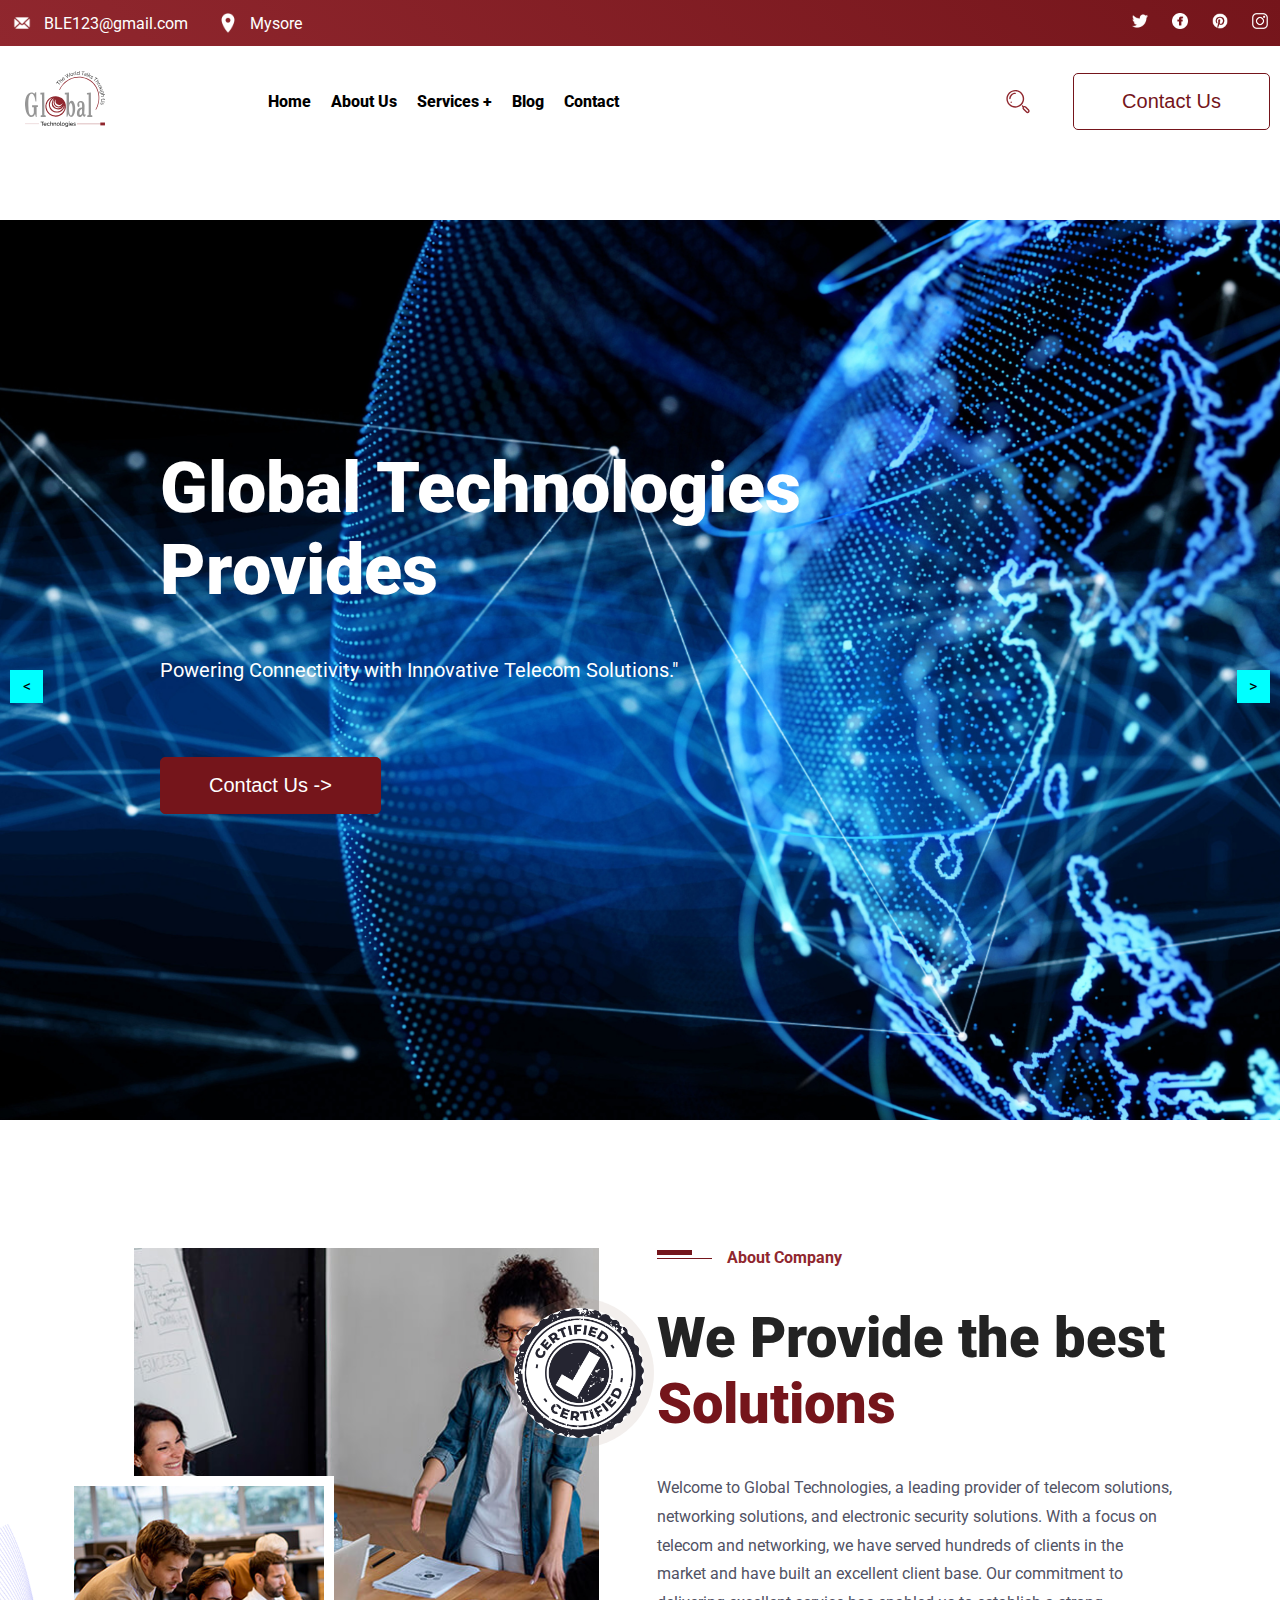
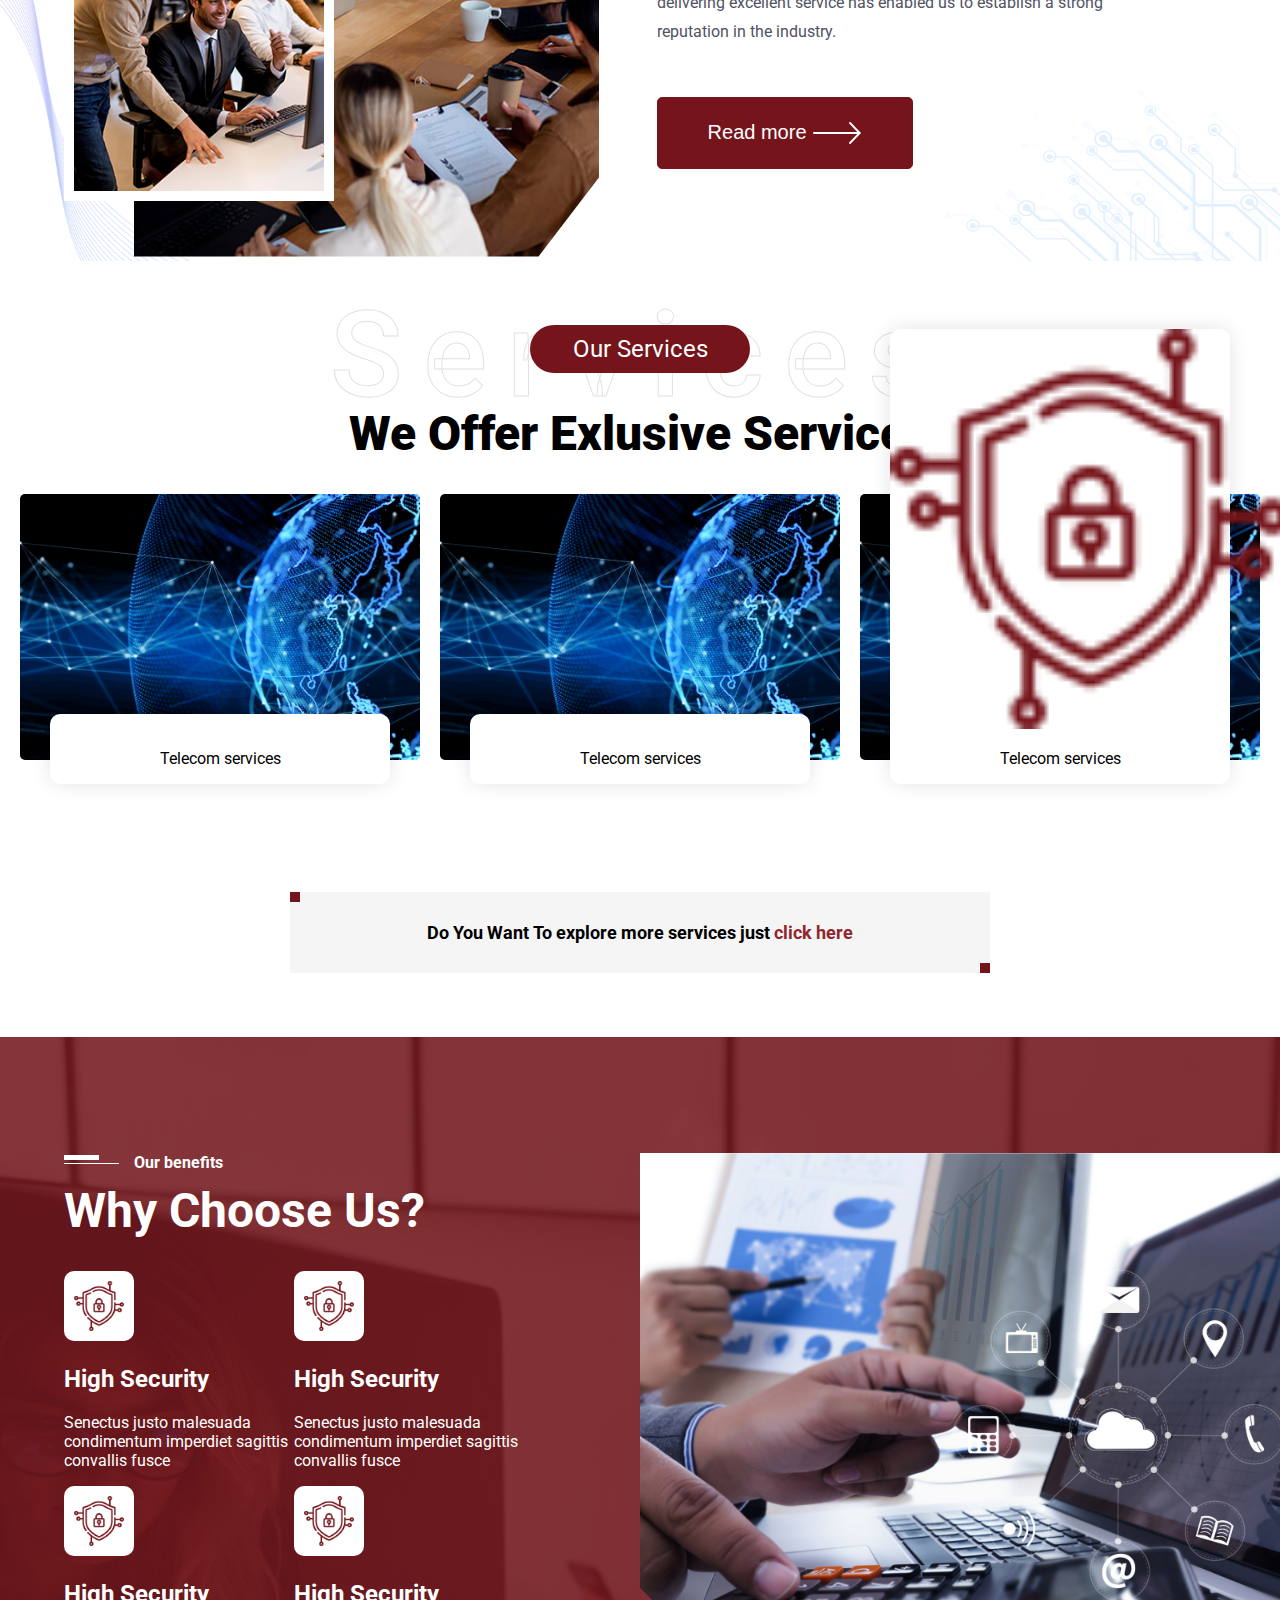
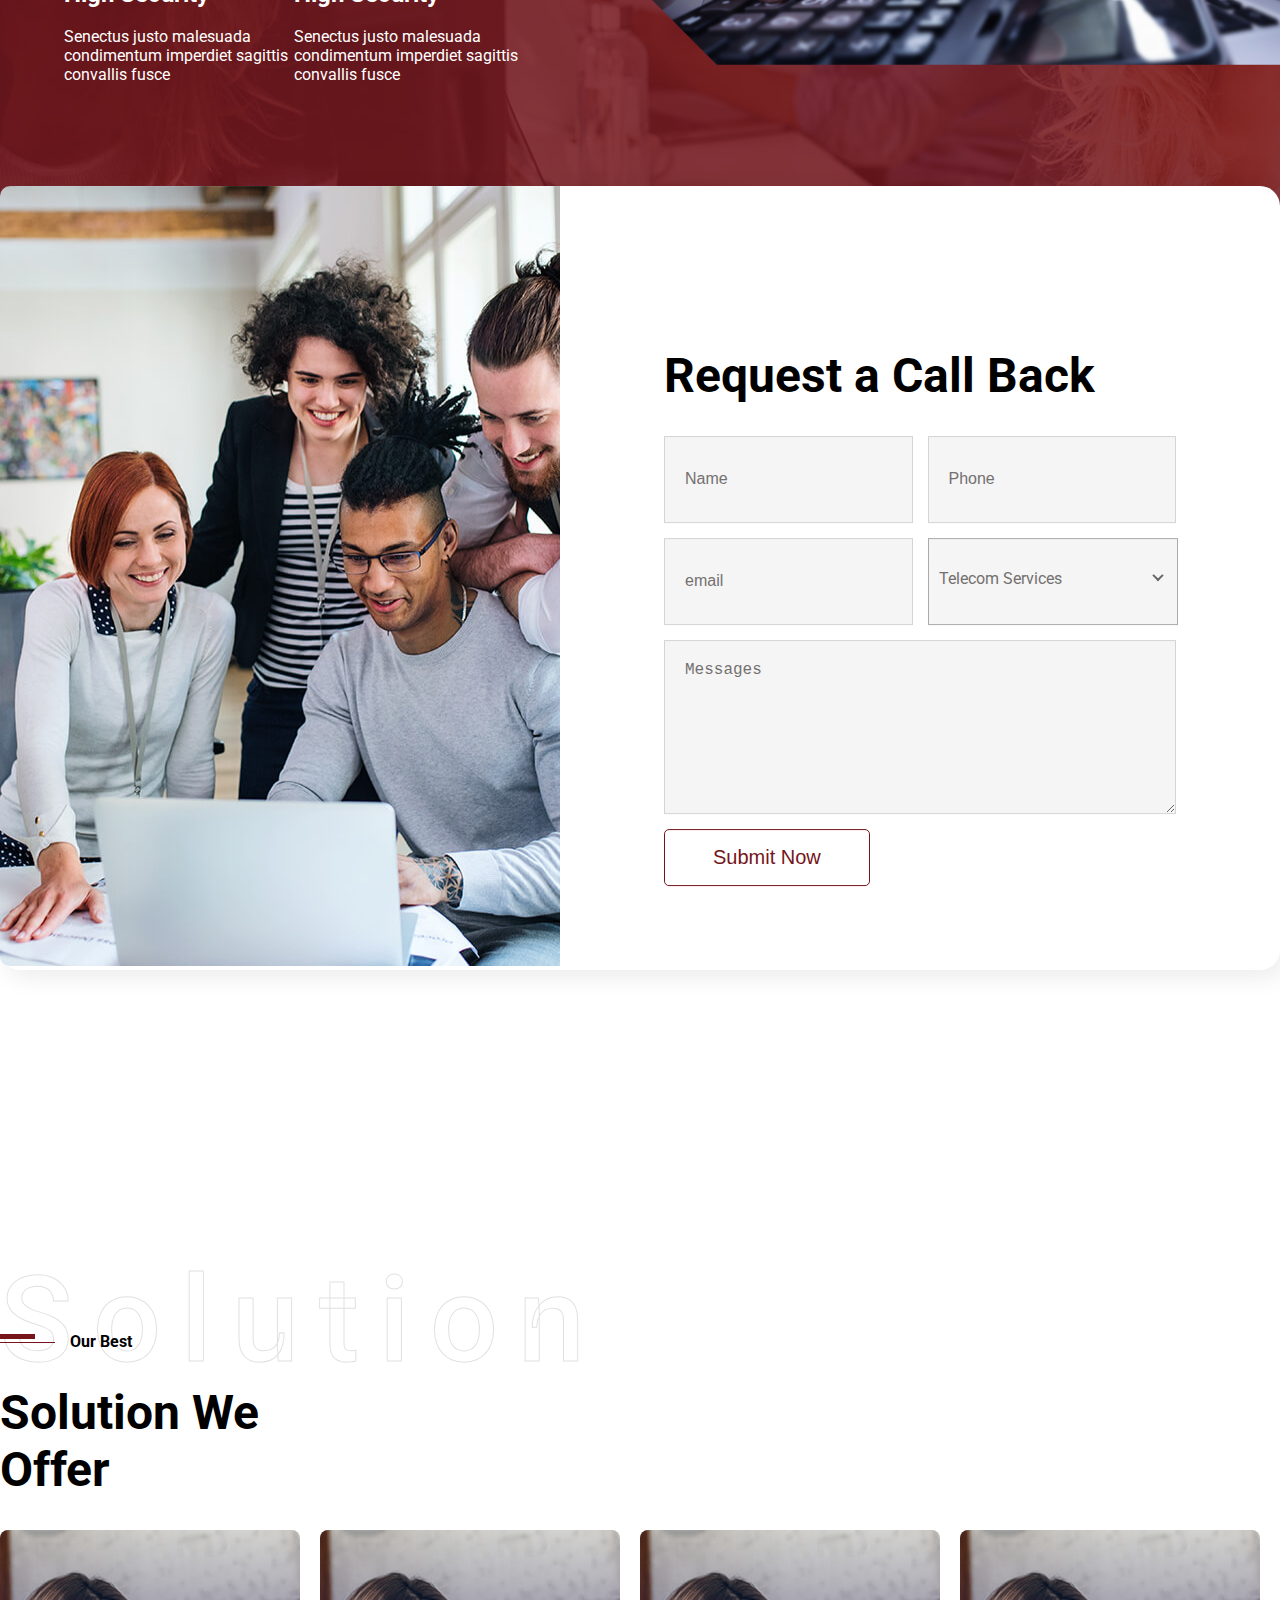
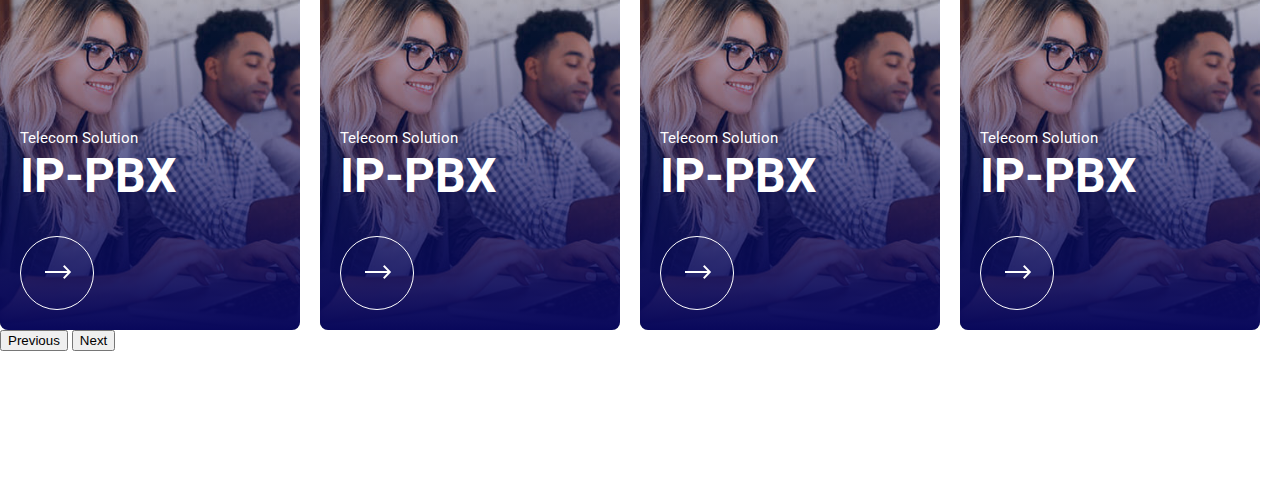
==== index.html @ 158d55ae "first commit" ====
<!DOCTYPE html>
<html lang="en">

<head>
    <meta charset="UTF-8">
    <meta name="viewport" content="width=device-width, initial-scale=1.0">
    <meta http-equiv="X-UA-Compatible" content="ie=edge">
    <link href='https://fonts.googleapis.com/css?family=Roboto' rel='stylesheet'>
    <link href="http://mozilla.github.io/foundation-icons/assets/foundation-icons.css" type="text/css" rel="stylesheet">
    <title>Global Technologies</title>
    <link rel="stylesheet" href="./style.css">
    <link rel="icon" href="./favicon.ico" type="image/x-icon">
</head>

<body>
    <main>
        <navbar>
            <div class="navbar-1">
                <div class="header-container">
                    <div class="contact-nav">
                        <div>
                            <a href=""><img src="./images/email-logo.png" alt=""> BLE123@gmail.com</a>
                            <a href=""><img src="./images/location-logo.png" alt=""> Mysore</a>
                        </div>
                    </div>
                    <div class="social-media">
                        <a href=""><img src="./images/twitter-logo.png" alt=""></a>
                        <a href=""><img src="./images/fb-logo.png" alt=""></a>
                        <a href=""><img src="./images/pintrest-logo.png" alt=""></a>
                        <a href=""><img src="./images/insta-logo.png" alt=""></a>
                    </div>


                </div>
            </div>

            <nav>
                <div class="container-1">
                    <a href="index.html"><img class="navlogo" src="./images/Global-Technologies-Logo-01.svg" alt=""></a>
                    <div class="navLinks" id="navLinks">
                        <img src="./images/menu-toogle-icon.png" alt="" class="open" id="open-menu"
                            onclick="openMenu()">
                        <div class="nav-element" id="nav-ele">
                            <img src="menu-close-icon.png" alt="" class="close" id="close-menu" onclick="hideMenu()">
                            <li><a href="">Home</a></li>
                            <li><a href="">About Us</a></li>
                            <li><a>Services <span>+ </span><img class="dropdown-img" src="./images/dropdown-img.png"
                                        onclick="dropdown()" alt=""></a>
                                <ul>
                                    <li>
                                        <a>Telecom Solutions <span>+ </span><img class="dropdown-img"
                                                src="./images/dropdown-img.png" alt=""></a>
                                        <ul class="inner-nav">
                                            <li><a href="#">EPBAX</a></li>
                                            <li><a href="#">Digital PBX</a></li>
                                            <li><a href="#">Unified Communications</a></li>
                                            <li><a href="#">IP-PBX</a></li>
                                            <li><a href="#">IP PBX Server</a></li>
                                            <li><a href="#">IP Phones</a></li>
                                            <li><a href="#">Media Gateways</a></li>
                                        </ul>
                                    </li>
                                    <li>
                                        <a href="#">Netwrking Solutions <span>+ </span><img class="dropdown-img"
                                                src="./images/dropdown-img.png" alt=""></a>
                                        <ul class="inner-nav">
                                            <li><a href="#">LAN</a></li>
                                            <li><a href="#">OFC</a></li>
                                            <li><a href="#">Wireless</a></li>
                                        </ul>
                                    </li>
                                    <li>
                                        <a href="#">Electronic Security <span>+ </span><img class="dropdown-img"
                                                src="./images/dropdown-img.png" alt=""></a>
                                        <ul class="inner-nav">
                                            <li><a href="#">CCTV</a></li>

                                        </ul>
                                    </li>
                                </ul>
                            </li>
                            <li><a href="ff">Blog</a></li>
                            <li><a href="">Contact</a></li>
                        </div>
                        <div>
                            <img src="./images/search-icon.svg" class="search" onclick='searchPage()' alt="">
                            <a href=""><button class="btn"> Contact Us</button></a>
                        </div>
                    </div>

                </div>
            </nav>
        </navbar>
        <section class="container section-1">
            <div class="slider">
                <div class="left">
                    < </div>
                        <div class="card">
                            <img src="./images/bg1.png" draggable="false" alt="">
                            <div class="card-inner">
                                <h1>Global Technologies Provides</h1>
                                <p>Powering Connectivity with Innovative Telecom Solutions."</p>
                                <a href=""><button class="btn1">Contact Us -></button></a>
                            </div>
                        </div>
                        <div class="card">
                            <img src="./images/bg2.png" draggable="false" alt="">
                            <div class="card-inner">

                                <h1>Global Technologies </h1>
                                <p>Building Stronger Networks for Seamless Connectivity.</p>
                                <a href=""><button class=" btn1">Contact Us -></button></a>
                            </div>
                        </div>
                        <div class="card">
                            <img src="./images/bg3.png" draggable="false" alt="">
                            <div class="card-inner">

                                <h1>Global Technologies </h1>
                                <p>Secure Your World with Advanced Solutions.</p>
                                <a href=""><button class=" btn1">Contact Us -></button></a>
                            </div>
                        </div>
                        <div class="right"> > </div>
                </div>

        </section>

        <section class="abt-container">
            <div class="about-section">
                <div class="abt-images">
                    <img src="./images/abt-img-1.jpg" class="img1" alt="">
                    <img src="./images/abt-img-2.jpg" class="img2" alt="">
                    <img src="./images/certificate.png" class="certificate" alt="">
                </div>
                <div class="abt-content">
                    <h4 class="abt-first-line">About Company</h4>
                    <h1>We Provide the best <span>Solutions</span></h1>
                    <p>Welcome to Global Technologies, a leading provider of telecom solutions, networking solutions,
                        and electronic security solutions. With a focus on telecom and networking, we have served
                        hundreds of clients in the market and have built an excellent client base. Our commitment to
                        delivering excellent service has enabled us to establish a strong reputation in the industry.
                    </p>
                    <a href=""><button class="btn1">Read more <img src="./images/right-arrow.png" alt=""></button></a>
                </div>

            </div>
        </section>

        <section class="service-container">
            <div class="service-section">
                <p>Our Services</p>
                <h1>We Offer Exlusive Services</h1>
                <div class="secret-heading">Services</div>

                <div class="tile-container">
                    <div class="tile">
                        <img src="./images/bg1.png" alt="">
                        <div class="inner-content">
                            <img src="" alt="">
                            <h1>Electronic Security</h1>
                            <p>At Global Technologies, we understand the importance of security surveillance in
                                protecting your business and assets.</p>
                        </div>
                        <div class="inner-tile">
                            <img src="" alt="">
                            <p class="">Telecom services</p>
                        </div>
                    </div>
                    <div class="tile">
                        <img src="./images/bg1.png" alt="">
                        <div class="inner-content">
                            <img src="" alt="">
                            <h1>Electronic Security</h1>
                            <p>At Global Technologies, we understand the importance of security surveillance in
                                protecting your business and assets.</p>
                        </div>
                        <div class="inner-tile">
                            <img src="" alt="">
                            <p>Telecom services</p>
                        </div>
                    </div>
                    <div class="tile">
                        <img src="./images/bg1.png" alt="">

                        <div class="inner-content">
                            <img src="" alt="">
                            <h1>Electronic Security</h1>
                            <p>At Global Technologies, we understand the importance of security surveillance in
                                protecting your business and assets.</p>
                        </div>
                        <div class="inner-tile">
                            <img src="./images/encrypted.png" width="24px" alt="">
                            <p>Telecom services</p>
                        </div>
                    </div>
                </div>
                <div class="service-card">Do You Want To explore more services just <a href="">click here</a> </div>
            </div>
        </section>

        <section class="container benefit-container">
            <div class="benefit-section">
                <div class="max-width">
                    <div class="benefit-content">
                        <h4 class="benefit-first-line">Our benefits</h4>
                        <h1>Why Choose Us?</h1>
                        <div class="icons">
                            <div class="i-tile">
                                <img src="./images/encrypted.png" alt="">
                                <h2>High Security</h2>
                                <p>Senectus justo malesuada condimentum imperdiet sagittis convallis fusce </p>
                            </div>
                            <div class="i-tile">
                                <img src="./images/encrypted.png" alt="">
                                <h2>High Security</h2>
                                <p>Senectus justo malesuada condimentum imperdiet sagittis convallis fusce </p>
                            </div>
                            <div class="i-tile">
                                <img src="./images/encrypted.png" alt="">
                                <h2>High Security</h2>
                                <p>Senectus justo malesuada condimentum imperdiet sagittis convallis fusce </p>
                            </div>
                            <div class="i-tile">
                                <img src="./images/encrypted.png" alt="">
                                <h2>High Security</h2>
                                <p>Senectus justo malesuada condimentum imperdiet sagittis convallis fusce </p>
                            </div>
                        </div>

                    </div>
                    <div class="benefit-img">
                        <img src="./images/benefit-bg-2.png" alt="">
                    </div>
                </div>
            </div>
        </section>


        <section class=" contact-container ">
            <div class="contact-card ">
                <div class="img-container">
                    <img src="./images/contact-img.jpg" alt="">
                </div>
                <div class="form-container">
                    <h1>Request a Call Back</h1>
                    <div class="form">
                        <form class="form-1" action="">
                            <input class="name" type="text" placeholder="Name">
                            <input class="phone" type="tel" name="phone" id="" placeholder="Phone">
                            <input class="email" type="email" name="" placeholder="email" id="">
                            <!-- <label for="dropdown">Select an option:</label> -->
                            <!-- <select class="select" id="dropdown" placeholder="Telecom" name="selectedOption">
                                <option class="option" value="option1">Telecom Solutions</option>
                                <option class="option" value="option2">Telecom Solutions</option>
                                <option class="option" value="option3">Telecom Solutions</option>
                            </select> -->


                            <div class="select">
                                <div class="selectBtn" data-type="firstOption">Telecom Services</div>
                                <div class="selectDropdown">
                                    <div class="option" data-type="firstOption">Telecom Services</div>
                                    <div class="option" data-type="secondOption">Telecom Services</div>
                                    <div class="option" data-type="thirdOption">Telecom Services</div>
                                </div>
                            </div>

                            <textarea class="text-area" name="message" id="" cols="30" rows="10"
                                placeholder="Messages"></textarea>
                            <a href=""><button class="btn">Submit Now</button></a>
                        </form>
                    </div>

                </div>

            </div>

        </section>

        <section class="container solution-container">
            <div class="soln-heading">
                <h2 class="secret-heading">Solution</h2>
                <h4 class="abt-first-line">Our Best</h4>
                <h1>Solution We <br> Offer</h1>
            </div>
            <div class="soln-carousel">
                <div class="cards-container" id="cardsContainer">
                    <div class="card-1">
                        <img class="card-img" src="./images/card-img-1.jpg" alt="">
                        <p>Telecom Solution</p>
                        <h1>IP-PBX</h1>
                        <a href="" class="inner-a"><img src="./images/right-arrow-sm.png" alt=""></a>
                        <div class="inner-card">
                            <img src="./images/encrypted.png" alt="">
                            <h1>IP-PBX</h1>
                            <p>At Global Technologies, we offer state-of-the-art EPABX </p>
                            <a href="" class="hover-a"><img src="./images/right-arrow-sm-red.png" alt=""></a>
                        </div>
                    </div>
                    <div class="card-1">
                        <img class="card-img" src="./images/card-img-1.jpg" alt="">
                        <p>Telecom Solution</p>
                        <h1>IP-PBX</h1>
                        <a href="" class="inner-a"><img src="./images/right-arrow-sm.png" alt=""></a>
                        <div class="inner-card">
                            <img src="./images/encrypted.png" alt="">
                            <h1>IP-PBX</h1>
                            <p>At Global Technologies, we offer state-of-the-art EPABX </p>
                            <a href="" class="hover-a"><img src="./images/right-arrow-sm-red.png" alt=""></a>
                        </div>
                    </div>
                    <div class="card-1">
                        <img class="card-img" src="./images/card-img-1.jpg" alt="">
                        <p>Telecom Solution</p>
                        <h1>IP-PBX</h1>
                        <a href="" class="inner-a"><img src="./images/right-arrow-sm.png" alt=""></a>
                        <div class="inner-card">
                            <img src="./images/encrypted.png" alt="">
                            <h1>IP-PBX</h1>
                            <p>At Global Technologies, we offer state-of-the-art EPABX </p>
                            <a href="" class="hover-a"><img src="./images/right-arrow-sm-red.png" alt=""></a>
                        </div>
                    </div>
                    <div class="card-1">
                        <img class="card-img" src="./images/card-img-1.jpg" alt="">
                        <p>Telecom Solution</p>
                        <h1>IP-PBX</h1>
                        <a href="" class="inner-a"><img src="./images/right-arrow-sm.png" alt=""></a>
                        <div class="inner-card">
                            <img src="./images/encrypted.png" alt="">
                            <h1>IP-PBX</h1>
                            <p>At Global Technologies, we offer state-of-the-art EPABX </p>
                            <a href="" class="hover-a"><img src="./images/right-arrow-sm-red.png" alt=""></a>
                        </div>
                    </div>
                    <div class="card-1">
                        <img class="card-img" src="./images/card-img-1.jpg" alt="">
                        <p>Telecom Solution</p>
                        <h1>IP-PBX</h1>
                        <a href="" class="inner-a"><img src="./images/right-arrow-sm.png" alt=""></a>
                        <div class="inner-card">
                            <img src="./images/encrypted.png" alt="">
                            <h1>IP-PBX</h1>
                            <p>At Global Technologies, we offer state-of-the-art EPABX </p>
                            <a href="" class="hover-a"><img src="./images/right-arrow-sm-red.png" alt=""></a>
                        </div>
                    </div>
                    <div class="card-1">
                        <img class="card-img" src="./images/card-img-1.jpg" alt="">
                        <p>Telecom Solution</p>
                        <h1>IP-PBX</h1>
                        <a href="" class="inner-a"><img src="./images/right-arrow-sm.png" alt=""></a>
                        <div class="inner-card">
                            <img src="./images/encrypted.png" alt="">
                            <h1>IP-PBX</h1>
                            <p>At Global Technologies, we offer state-of-the-art EPABX </p>
                            <a href="" class="hover-a"><img src="./images/right-arrow-sm-red.png" alt=""></a>
                        </div>
                    </div>
                    <div class="card-1">
                        <img class="card-img" src="./images/card-img-1.jpg" alt="">
                        <p>Telecom Solution</p>
                        <h1>IP-PBX</h1>
                        <a href="" class="inner-a"><img src="./images/right-arrow-sm.png" alt=""></a>
                        <div class="inner-card">
                            <img src="./images/encrypted.png" alt="">
                            <h1>IP-PBX</h1>
                            <p>At Global Technologies, we offer state-of-the-art EPABX </p>
                            <a href="" class="hover-a"><img src="./images/right-arrow-sm-red.png" alt=""></a>
                        </div>
                    </div>
                    <div class="card-1">
                        <img class="card-img" src="./images/card-img-1.jpg" alt="">
                        <p>Telecom Solution</p>
                        <h1>IP-PBX</h1>
                        <a href="" class="inner-a"><img src="./images/right-arrow-sm.png" alt=""></a>
                        <div class="inner-card">
                            <img src="./images/encrypted.png" alt="">
                            <h1>IP-PBX</h1>
                            <p>At Global Technologies, we offer state-of-the-art EPABX </p>
                            <a href="" class="hover-a"><img src="./images/right-arrow-sm-red.png" alt=""></a>
                        </div>
                    </div>
                    <div class="card-1">
                        <img class="card-img" src="./images/card-img-1.jpg" alt="">
                        <p>Telecom Solution</p>
                        <h1>IP-PBX</h1>
                        <a href="" class="inner-a"><img src="./images/right-arrow-sm.png" alt=""></a>
                        <div class="inner-card">
                            <img src="./images/encrypted.png" alt="">
                            <h1>IP-PBX</h1>
                            <p>At Global Technologies, we offer state-of-the-art EPABX </p>
                            <a href="" class="hover-a"><img src="./images/right-arrow-sm-red.png" alt=""></a>
                        </div>
                    </div>
                    <div class="card-1">
                        <img class="card-img" src="./images/card-img-1.jpg" alt="">
                        <p>Telecom Solution</p>
                        <h1>IP-PBX</h1>
                        <a href="" class="inner-a"><img src="./images/right-arrow-sm.png" alt=""></a>
                        <div class="inner-card">
                            <img src="./images/encrypted.png" alt="">
                            <h1>IP-PBX</h1>
                            <p>At Global Technologies, we offer state-of-the-art EPABX </p>
                            <a href="" class="hover-a"><img src="./images/right-arrow-sm-red.png" alt=""></a>
                        </div>
                    </div>
                    <div class="card-1">
                        <img class="card-img" src="./images/card-img-1.jpg" alt="">
                        <p>Telecom Solution</p>
                        <h1>IP-PBX</h1>
                        <a href="" class="inner-a"><img src="./images/right-arrow-sm.png" alt=""></a>
                        <div class="inner-card">
                            <img src="./images/encrypted.png" alt="">
                            <h1>IP-PBX</h1>
                            <p>At Global Technologies, we offer state-of-the-art EPABX </p>
                            <a href="" class="hover-a"><img src="./images/right-arrow-sm-red.png" alt=""></a>
                        </div>
                    </div>
                    <div class="card-1">
                        <img class="card-img" src="./images/card-img-1.jpg" alt="">
                        <p>Telecom Solution</p>
                        <h1>IP-PBX</h1>
                        <a href="" class="inner-a"><img src="./images/right-arrow-sm.png" alt=""></a>
                        <div class="inner-card">
                            <img src="./images/encrypted.png" alt="">
                            <h1>IP-PBX</h1>
                            <p>At Global Technologies, we offer state-of-the-art EPABX </p>
                            <a href="" class="hover-a"><img src="./images/right-arrow-sm-red.png" alt=""></a>
                        </div>
                    </div>
                    <!-- Add more cards as needed -->
                </div>

                <button id="prevButton">Previous</button>
                <button id="nextButton">Next</button>


            </div>

        </section>



    </main>

    <script src="index.js"></script>
</body>

</html>
---- style.css ----
body {
    margin: 0;
    border: 0;
    padding: 0;
    font-family: 'Roboto';
    overflow-x: hidden;
}

a,
li,
ul {
    text-decoration: none;
}

.navbar-1 {
    background: linear-gradient(45deg, rgb(144, 39, 46) 0%, rgb(117, 21, 27) 100%);
    font-family: 'Roboto';
    color: white;
    padding: 8px 0;

}

.contact-nav div a img {
    width: 20px;
    margin-right: 12px;

}

.contact-nav div {
    display: flex;
    justify-content: space-between;
    align-items: center;
}



.contact-nav div a {
    color: white;
    display: flex;
    align-items: center;
    margin-right: 30px;
}


.header-container {
    padding: 0 12px;
    margin-top: auto;
    margin-bottom: auto;
    display: flex;
    justify-content: space-between;
    max-width: 1320px;
    margin-left: auto;
    margin-right: auto;
    align-items: center;
    height: 30px;

}

.social-media a img {
    width: 16px;
    margin-left: 20px;
}

nav {
    /* box-shadow: 0 10px 20px rgba(0,0,0,0.19), 0 6px 6px rgba(0,0,0,0.23); */
    /* padding-right: 2rem; */
    /* padding-left: 2rem; */
    width: 100vw;

}

.container-1 {
    margin: 0 auto;
    /* width: 100%; */
    max-width: 1320px;
    /* height: 75px; */
    background: #ffffff;
    /* position: absolute; */
    /* top: 0px; */
    display: flex;
    justify-content: space-between;
    align-items: center;
    column-gap: 10%;
    /* box-shadow: 0 10px 20px rgba(0,0,0,0.19), 0 6px 6px rgba(0,0,0,0.23); */
}

.navLinks {
    width: 100%;

    display: flex;
    justify-content: space-between;
    align-items: center;
}

.navLinks div {
    display: flex;
}

.nav-element {
    /* padding-right: 50px; */
    display: flex;
    justify-content: space-between;
    /* width: 100%; */
}

.nav-element li {
    display: inline-block;
    padding: 10px;
    position: relative;
    z-index: 5;
}

.nav-element li a {
    text-decoration: none;
    display: inline-block;
    text-align: right;
    font-weight: 800;
    color: #000000;
    white-space: nowrap;
    transition: .3s ease-in-out;
}

.nav-element li ul {
    position: absolute;
    display: none;
    flex-direction: column;
    background-color: whitesmoke;
    margin: 0;
    z-index: 9;
}

.inner-nav {
    position: absolute;
    top: 0;
    left: 100%;
}

/* .nav-element li::after{
    content: '';
    background-color: rgba(255, 0, 0, 0.441);
    width: 0%;
    height: 1px;
    display: block;
    margin: auto;
    transition: .3s ease-in-out;

}
.nav-element li:hover::after{
    width: 100%;
     */
.nav-element li :hover {
    color: #90272e;
}

.nav-element li:hover>ul {
    display: flex;
    padding: 0;
    transition: 2s;
    /* Show submenus on hover */
}

.navlogo {
    width: 80px;
    padding: 25px;
    /* padding-left: 50px; */
}

.close {
    width: 15px;
}

.open {
    width: 20px;
}

.open {
    display: none;
}

.close {
    display: none;
}

.search {
    width: 30px;
    margin-right: 40px;
    margin-left: 40px;
}


.btn {
    padding: 16px 48px;
    background: none;
    border: 1px solid #75151b;
    color: #75151b;
    font-size: 20px;
    cursor: pointer;
    position: relative;
    transition: color 0.3s ease-in-out;
    z-index: 3;
    border-radius: 5px;
    margin-right: 10px;

}

.btn::before,
.btn::after {
    content: "";
    position: absolute;
    width: 100%;
    height: 100%;
    background-color: #75151b;
    top: 0;
    left: 0;
    transition: clip-path 0.3s;
    z-index: -1;


}

.btn::before {
    clip-path: circle(0 at 0 0);

}

.btn::after {
    clip-path: circle(0 at 100% 100%);

}

.btn:hover {
    color: rgb(255, 255, 255);

}

.btn:hover::before {
    clip-path: circle(100% at 0 0);

}

.btn:hover::after {
    clip-path: circle(100% at 100% 100%);

}

.dropdown-img {
    display: none;
}

.section-1 {
    width: 100vw;
    height: auto;
    overflow: hidden;
}

.slider {
    display: flex;
    flex-direction: row;
    overflow: hidden;
    position: relative;
    width: 100%;
    height: 100%;
    background-position: center;
    cursor: grab;

}

.card img {
    overflow: hidden;
    width: 100vw;
    height: 100%;
    object-fit: cover;
    position: relative;
}

.card {
    position: relative;
    overflow: hidden;
    /* display: flex; */
    flex: 0 0 100%;
    width: 100%;
    height: 100vh;
    left: 0;
    transition: .5s ease;
}

/* .card{
    position: relative;
    
    overflow: hidden;
    width: 100%;
    height: 90%;
    color: white;
    display: flex;
    flex-direction: column;
    align-items: flex-start;
    justify-content: center;
    /* padding-left: 2%; */
.card-inner {
    position: absolute;
    top: 20%;
    margin-left: 10rem;
    /* left: 10rem; */
    /* display: flex; */
    /* flex-direction: column; */
    /* justify-content: center; */
    max-width: 70%;
    color: white;
}

.card-inner h1 {
    font-size: 70px;
    font-weight: 900;
}

.card-inner p {
    font-size: 20px;
    font-weight: 400;
    margin-bottom: 75px;
}

.btn1 {
    background-color: #75151b;
    color: white;
    padding: 16px 48px;
    /* background: none; */
    border: 1px solid #75151b;

    font-size: 20px;
    cursor: pointer;
    position: relative;
    transition: color 0.3s ease-in-out;
    z-index: 10;
    border-radius: 5px;
    /* margin-right: 10px; */
    /* border-radius: 5px; */
}

.btn1::before,
.btn1::after {
    content: "";
    position: absolute;
    width: 100%;
    height: 100%;
    background-color: #ffffff;
    top: 0;
    left: 0;
    transition: clip-path 0.3s;
    z-index: -1;
    border-radius: 5px;
}

.btn1::before {
    clip-path: circle(0 at 0 0);

}

.btn1::after {
    clip-path: circle(0 at 100% 100%);

}

.btn1:hover {
    color: #75151b;
}

.btn1:hover::before {
    clip-path: circle(100% at 0 0);

}

.btn1:hover::after {
    clip-path: circle(100% at 100% 100%);

}

.left {
    position: absolute;
    display: flex;
    align-items: center;
    justify-content: center;
    height: 1vw;
    width: 1vw;
    padding: 0.8vw;
    top: 50%;
    left: 10px;
    z-index: 1;
    background-color: aqua;
}

.right {
    position: absolute;
    display: flex;
    align-items: center;
    justify-content: center;
    height: 1vw;
    width: 1vw;
    padding: 0.8vw;
    top: 50%;
    right: 10px;
    z-index: 1;
    background-color: aqua;
}

.abt-container {
    /* margin: 5% 0 5% 0; */
    background-image: url(./images/abt-bg.png);
    background-position: center;
    background-repeat: no-repeat;
    background-size: cover;
    margin: 5% auto;
    max-width: 1320px;

}

.about-section {
    max-width: 90%;
    margin: auto;
    display: flex;

    flex-wrap: wrap;
    column-gap: 5%;
}

.abt-images {
    position: relative;

}

.img1 {
    clIP-path: polygon(0% 0%, 100% 0, 100% 87%, 87% 100%, 0% 100%);
    margin-left: 70px;
    width: 465px;

}

.img2 {
    position: absolute;
    left: 0;
    width: 250px;
    bottom: 60px;
    border: 10px solid #fff;
    z-index: 1;
}

.certificate {
    position: absolute;
    width: 130px;
    right: -45px;
    background: #fff;
    top: 60px;
    border-radius: 50%;
    box-shadow: 0 0 0 10px #b8a1942b;
    animation: pulse 2s infinite;
}

@keyframes pulse {
    0% {
        transform: scale(1.0);
    }

    100% {
        transform: scale(0.9);
    }
}


.abt-content {
    width: 45%;
    height: 100%;
}

.abt-first-line {
    position: relative;
}

.abt-content h4 {
    margin: 0;
    padding: 0 70px;
    color: #90272e;
    display: inline;
}

.abt-first-line:before {
    content: "";
    height: 1px;
    width: 55px;
    position: absolute;
    left: 0;
    bottom: 8px;
    background: #75151b;
}

.abt-first-line:after {
    position: absolute;
    content: "";
    height: 5px;
    width: 35px;
    background: #75151b;
    left: 0px;
    bottom: 12px;
}

.abt-content h1 {
    font-size: 56px;
    color: #232323;
    font-weight: 900;
}

.abt-content h1>span {
    color: #75151b;
}

.abt-content p {
    color: #515264;
    line-height: 1.8;
    margin-bottom: 50px;
}

.abt-content button {
    display: flex;
    align-items: center;
    padding: 10px 50px;
}

.btn1 img {
    margin-left: 5px;
}

@media (max-width:1200px) {
    .abt-content {
        width: 70%
    }
}


@media (max-width:800px) {
    .img1 {
        margin: auto;
        width: 100%;
    }

    .img2 {
        display: none;
    }

    .abt-container {
        margin-top: 20%;
    }

    .abt-content {
        width: 100%;
        margin-top: 10%;
    }

    .certificate {
        display: none;
    }
}


.service-container {
    margin: 5% 0;
}

.service-section {
    position: relative;
    text-align: center;
}

.service-section>p {
    background-color: #75151b;
    color: white;
    width: 200px;
    margin: auto;
    padding: 10px;
    font-size: x-large;
    border-radius: 50px
}

.service-section>h1 {
    font-size: 3rem;
    font-weight: 900;
}

.tile-container {
    margin-left: auto;
    margin-right: auto;

    max-width: 1320px;
    display: flex;
    flex-wrap: wrap;
    align-items: center;
    justify-content: space-evenly;
    row-gap: 20vh;
}


.tile img {
    width: 400px;
    border-radius: 5px;
}

.tile {
    position: relative;
}

.inner-content {
    display: flex;
    flex-direction: column;
    align-items: center;
    justify-content: center;
    position: absolute;
    top: 0;
    left: 0;
    right: 0;
    bottom: 100%;
    padding: 0 5% 0 5%;
    color: white;
    background-color: rgba(13, 21, 37, 0.822);
    margin-left: auto;
    margin-right: auto;
    transition: .3s ease-in-out;
    opacity: 0;
}

.inner-tile {
    position: absolute;
    background-color: white;
    z-index: 1;
    bottom: -20px;
    right: 0;
    left: 0;
    margin-left: 30px;
    margin-right: 30px;
    border-radius: 10px;
    box-shadow: 0 0 20px 0px #1116291c;
    transition: .3s ease-in-out;
    opacity: 1;
}

.secret-heading {
    font-size: 120px;
    position: absolute;
    opacity: 1;
    left: 0;
    right: 0;
    top: -40px;
    color: #353542;
    font-weight: 500;
    z-index: -1;
    text-transform: none;
    letter-spacing: 20px;
    -webkit-text-fill-color: #ffffff00;
    -webkit-text-stroke-width: 1px;
    -webkit-text-stroke-color: #0e131721;
    font-family: var(--heading-font);
    transition: .3s ease-in-out;

}

.tile:hover .inner-tile {
    bottom: -50px;
    opacity: 0;
}

.tile:hover .inner-content {
    bottom: 0;
    opacity: 1;

}

.service-card {
    margin-top: 10%;
    background-color: whitesmoke;
    width: 50%;
    margin-left: auto;
    margin-right: auto;
    padding: 30px;
    font-size: large;
    font-weight: bolder;
    position: relative;
}

.service-card a {
    color: #90272e;
}

.service-card::before {
    content: "";
    position: absolute;
    height: 10px;
    width: 10px;
    background: #75151b;
    left: 0;
    top: 0;
    transition: all 0.3s ease-out 0s;
}

.service-card::after {

    content: "";
    position: absolute;
    height: 10px;
    width: 10px;
    background: #75151b;
    right: 0;
    bottom: 0;

    transition: all 0.3s ease-out 0s;
}

.service-card:hover::before {
    height: 100%;
    width: 10px;
    opacity: 0.3;
}

.service-card:hover::after {
    height: 100%;
    width: 10px;
    opacity: 0.3;
}



@media (max-width:800px) {
    .secret-heading {
        font-size: 200%;
    }

    .service-card {
        width: 60%;
    }

}





@media (max-width:800px) {
    .tile-container {
        /* width: 90%; */
    }

    .tile img {
        width: 100%;
    }
}




.container {
    margin: 5% 0 10% 0;
}

.benefit-container {
    background-image: url(./images/benefit-bg.jpg);
    background-repeat: no-repeat;
    /* height: 120vh; */

}

.benefit-section {
    /* height: 120vh; */
    background-color: #75151bd6;

    /* max-width: 1320px; */
}

.max-width {
    display: flex;
    justify-content: space-between;
    /* align-items: center; */
    color: white;
    max-width: 1320px;
    margin: auto;
    height: 100%;
    padding-bottom: 20%;
    /* margin-top: 10%; */
}

.benefit-content {
    margin-top: 10%;
    width: 40%;
}

.benefit-content h4 {
    margin: 0;
    padding: 0 70px;
    color: #ffffff;
    display: inline;
}


.benefit-first-line {
    position: relative;
}

.benefit-first-line:before {
    content: "";
    height: 1px;
    width: 55px;
    position: absolute;
    left: 0;
    bottom: 8px;
    background: #ffffff;
}

.benefit-first-line:after {
    position: absolute;
    content: "";
    height: 5px;
    width: 35px;
    background: #ffffff;
    left: 0px;
    bottom: 12px;
}

.benefit-content h1 {
    font-size: 3em;
    margin-top: 10px;
}


.benefit-img {
    /* position: relative; */
    width: 50%;
    height: 100%;
    margin-top: 10%;
    /* overflow: hidden; */
}

.benefit-img img {
    /* position: absolute; */
    /* top: 0; */
    max-width: 60vw;
    clIP-path: polygon(0 0, 100% 0%, 100% 100%, 10% 100%, 0 85%);
}

.icons {
    display: grid;
    grid-template-columns: auto auto;
}

.i-tile img {
    background-color: white;
    width: 50px;
    padding: 10px;
    border-radius: 10px;
}

@media (max-width:1320px) {
    .max-width {
        max-width: 90%;
    }
}

@media (max-width:1024px) {
    .max-width {
        flex-direction: column;
        align-items: center;
    }

    .benefit-img {
        width: 90%;
    }

    .benefit-content {
        width: 90%;
    }

    .benefit-img img {
        max-width: 100%;
    }
}
@media (max-width:800px){
    .max-width{
        padding-bottom: 45%;
    }
}

@media (max-width:500px) {
    .icons {
        grid-template-columns: auto;
    }
}

.contact-container{
    /* position: relative; */
    display: flex;
    justify-content: center;
}

.contact-card {
    max-width: 1320px;
    width: 100%;
    display: flex;
    justify-content: space-between;
    /* position: absolute; */
    top: -200px;
    margin-left: auto;
    margin-right: auto;
    background-color: white;
    /* padding-top: 100px; */
    border-radius: 20px;
    box-shadow: 6px 6px 25px 0px rgba(0, 0, 0, 0.08);
    transform: translate(-0%, -38%);
    /* left: 50%;
    transform: translateX(-50%); */
    
    /* left: 50%; */
    /* right: auto; */

}
.img-container img{
    width: 100%;
    height: auto;
    border-radius: 10px 0 0 10px;
    
}


.form-container{
    width: 40%;
    margin-top: 10%;
    margin-left: auto;
    margin-right: auto;

}
.form-container h1{
    font-size: 3rem;
    font-weight: bolder;
}

@media (max-width:1024px){
    .contact-card{
        width: 90%;
        left: 50%;
        transform: translate(-0%, -14%);
    /* transform: translateX(-50%); */
    }
    .form-container{
        width: 90%;
    }
}
@media (max-width:800px){
    .contact-card{
        /* top: -100px; */
        transform: translate(-0%, -11%);
    }
}

.form-1 {
    display: grid;
    grid-template-columns: 1fr 1fr;
    grid-template-rows: 1fr 1fr 2fr;
    gap: 15px 15px;
    grid-auto-flow: row;
    grid-template-areas:
        "name phone"
        "email select"
        "text-area text-area";
}

.text-area {
    grid-area: text-area;
    background-color: whitesmoke;
    /* width: 100%;
    height: 100%; */
    /* border: none; */
}

.email {
    grid-area: email;
    background-color: whitesmoke;
    /* border: none; */
}

.select {
    grid-area: select;
    background-color: whitesmoke;
    /* border: none; */
}

.phone {
    grid-area: phone;
    background-color: whitesmoke;
    /* border: none; */
}

.name {
    grid-area: name;
    background-color: whitesmoke;
    
    
}
input, select, textarea{
    border: 1px solid rgb(212, 212, 212);
    /* appearance: none; */
    outline: none;
    transition: .3s ease-in;
    padding-left: 20px;
}
textarea:focus{
    border-color: #75151b;
    
}
select:focus{
    border-color: #75151b;
} 
input:focus{
    /* outline: #75151b; */
    border-color: #75151b;
}
::placeholder{
    color: rgb(115, 112, 112);
    font-size: 1rem;
}

textarea{
    padding-top: 20px;
}

option{
    font-size: 20px;
    appearance: none;
}
.option{
    padding: 10px;
}
.option:hover{
    background-color: #000000;
}

.select {
    position: relative;
    /* margin-bottom: 15px; */
    width: 100%;
    /* box-shadow: 0 2px 5px rgba(0, 0, 0, 0.1); */
    border: 1px solid #aaaaaa;
  }
  .select .selectBtn {
    color: rgb(115, 112, 112);
    background-color: whitesmoke;
    padding: 10px;
    box-sizing: border-box;
    border-radius: 3px;
    width: 100%;
    /* height: 100%; */
    cursor: pointer;
    position: relative;
    -webkit-user-select: none;
       -moz-user-select: none;
        -ms-user-select: none;
            user-select: none;
    /* background: #fff; */
    -ms-transform: translateY(50%);
    transform: translateY(50%);
  }


  .select .selectBtn:after {
    content: "";
    position: absolute;
    top: 45%;
    right: 15px;
    width: 6px;
    height: 6px;
    -webkit-transform: translateY(-50%) rotate(45deg);
            transform: translateY(-50%) rotate(45deg);
    border-right: 2px solid #666;
    border-bottom: 2px solid #666;
    transition: 0.2s ease;
  }
  .select .selectBtn.toggle {
    border-radius: 3px 3px 0 0;
    border: 1px solid #75151b;
  }
  .select .selectBtn.toggle {

  }
  .select .selectBtn.toggle:after {
    -webkit-transform: translateY(-50%) rotate(-135deg);
            transform: translateY(-50%) rotate(-135deg);
  }

  
  .select .selectDropdown {
    position: absolute;
    top: 100%;
    width: 100%;
    border-radius: 0 0 3px 3px;
    overflow: hidden;
    background: var(--bg1);
    border-top: 1px solid #eee;
    z-index: 1;
    background: #fff;
    -webkit-transform: scale(1, 0);
            transform: scale(1, 0);
    -webkit-transform-origin: top center;
            transform-origin: top center;
    visibility: hidden;
    transition: 0.2s ease;
    /* box-shadow: 0 3px 3px rgba(0, 0, 0, 0.2); */
  }
  .select .selectDropdown .option {
    padding: 10px;
    box-sizing: border-box;
    cursor: pointer;
  }
  .select .selectDropdown .option:hover {
    background: #f8f8f8;
  }
  .select .selectDropdown.toggle {
    visibility: visible;
    -webkit-transform: scale(1, 1);
            transform: scale(1, 1);
  }
  
  
  @media (max-width:1024px){
    .contact-card{
        flex-direction: column;
        justify-content: space-around;
        align-items: center;
    }
    .form-1{
        display: grid; 
        grid-template-columns: 1fr; 
        /* grid-template-rows: 1fr 1fr 1fr 1fr 1fr 1fr;  */
        grid-template-rows: none;
        /* gap: 0px 0px;  */
        grid-template-areas: 
          "name"
          "phone"
          "email"
          "select"
          "text-area"; 
      
    }
    input , .select{
        height: 50px;
    }
    .select .selectBtn{
        transform: translateY(10%);
    }
}










@media (max-width:1024px) {
    .container-1 {
        max-width: 960px;
    }

    .navLinks {
        display: flex;
        justify-content: end;

    }

    .nav-element {
        position: fixed;
        inset: 0 0 0 33%;

        flex-direction: column;
        justify-content: flex-start;
        padding: min(30vh, 10rem) 1em;
        /* align-items: flex-end; */
        transform: translateX(-200%);
        box-shadow: 0 10px 20px rgba(0, 0, 0, 0.19), 0 6px 6px rgba(0, 0, 0, 0.23);
        transition: .3s ease;
        background-color: #0d1525;
        z-index: 9;
    }

    .nav-element li {
        border-bottom: 1px solid #ffffff69;

    }

    .nav-element li a {
        color: white;
        display: flex;
        justify-content: space-between;
        align-items: center;
    }

    .navlogo {
        padding-left: 1rem;
    }

    .close {
        /* display:inline-block; */
        background-color: brown;
        z-index: 2;
        position: absolute;
        width: 2rem;
        top: 2rem;
        right: 1rem;
        /* left: 25%; */
    }

    .open {
        display: inline-block;

        z-index: 2;
        /* position: absolute; */
        width: 2rem;
        /* top: 2rem; */
        /* right: 1rem; */
    }

    a span {
        display: none;
    }

    .dropdown-img {
        width: 14px;
        padding: 10px;
        display: inline;
        background-color: white;
    }

    .card-inner {
        max-width: 75%;
        top: 10%;
    }

}

@media (max-width:800px) {
    .navbar-1 {
        display: none;
    }

    .btn {
        display: none;
    }

    .card {
       min-height: 600px;
    }

    .card-inner {
        /* position: static; */
        text-align: center;
        right: 0;
        left: 0;
        top: 20vh;
        bottom: 0;
        margin: auto;
        width: 90%;
    }

    .card-inner h1 {
        font-size: 40px;
    }

}


/* solution styling */
.solution-container{

    
}

.soln-heading{
    position: relative;
    max-width: 1320px;
    margin-left: auto;
    margin-right: auto;
}
.soln-heading h4{
    padding: 0 0 0 70px;
}
.soln-heading .secret-heading{
    top: -50%;
    left: 0;
    margin: 0;
}

.soln-heading h1{
    font-size: 3rem;
    font-weight: bolder;
}
.cards-container {
    display: flex;
    overflow-inline: hidden;
    transition: transform 0.3s ease;
    cursor: grab;
    user-select: none;
    touch-action: pan-y;
  }

  .card-1 {
    flex-shrink: 0;
    width: 300px;
    height: 400px;
    margin-right: 20px;
    box-sizing: border-box;
    /* background-color: #ddd; */
    border-radius: 8px;
    display: flex;
    flex-direction: column;
    align-items: flex-start;
    justify-content: flex-end;
    /* justify-content: center; */
    font-size: 24px;
    position: relative;
    background: -webkit-gradient(linear, left bottom, left top, from(#09085b), to(transparent));
    color: white;
    padding-bottom: 20px;
    padding-left: 20px;
    position: relative;
    overflow: hidden;
  }
  .card-1 h1{
    margin-top: 0;
    transition: .3s ease;
  }
  .card-1 p{
    margin-bottom: 0;
    font-size: 15px;
    transition: .3s ease;
  }

  .card-img{
    position: absolute;
    top: 0;
    left: 0;
    width: 100%;
    height: 100%;
    object-fit: cover;
    /* opacity: 0.5;     */
    z-index: -1;
  }
.card-1 .inner-a{
    /* width: 100%; */
    /* display: block; */
    display: flex;
    align-items: center;

    /* margin: auto; */
    /* width: 50%; */
    border: 1px solid white;
    border-radius: 100%;
    /* text-align: center; */
    padding: 20px;
    transition: 0.3s ease;

}
  .card-1 a img{
    width: 100%;
    height: auto;
    /* object-fit: fill; */
    margin: auto;
    /* padding: 5px 5px; */
  }
.inner-card{
    position: absolute;
    top: 100%;
    bottom: -600px;
    left: 0;
    background-color: #75151bb3;
    /* width: 100%; */
    height: auto;

    display: flex;
    flex-direction: column;
    align-items: flex-start;
    justify-content: flex-end;
    padding-right: 20px;
    padding-left: 20px;
    padding-bottom: 20px;
    transition: top 0.3s ease, bottom 0.7s ease;

}
  .hover-a{
    /* display: block; */
    border: 1px solid white;
    background-color: white;
    border-radius: 100%;
    text-align: center;
    padding: 20px;
    display: flex;
    align-items: center;
    margin-top: 50px;
  }
  .hover-a img{
    width: 40px;
    height: auto;
    margin: auto;
  }

.card-1:hover .inner-card {
top: 0;
transition-delay: 0.2s; /* Delay before changing the bottom value */
bottom: 0;
}

.card-1:hover >p,.card-1:hover>h1,.card-1:hover>a{
    transform: translateY(100px);
    transition: 0.3s ease;
    /* display: none; */
    font-size: 0;
}
body{
    overflow-inline: hidden;
}
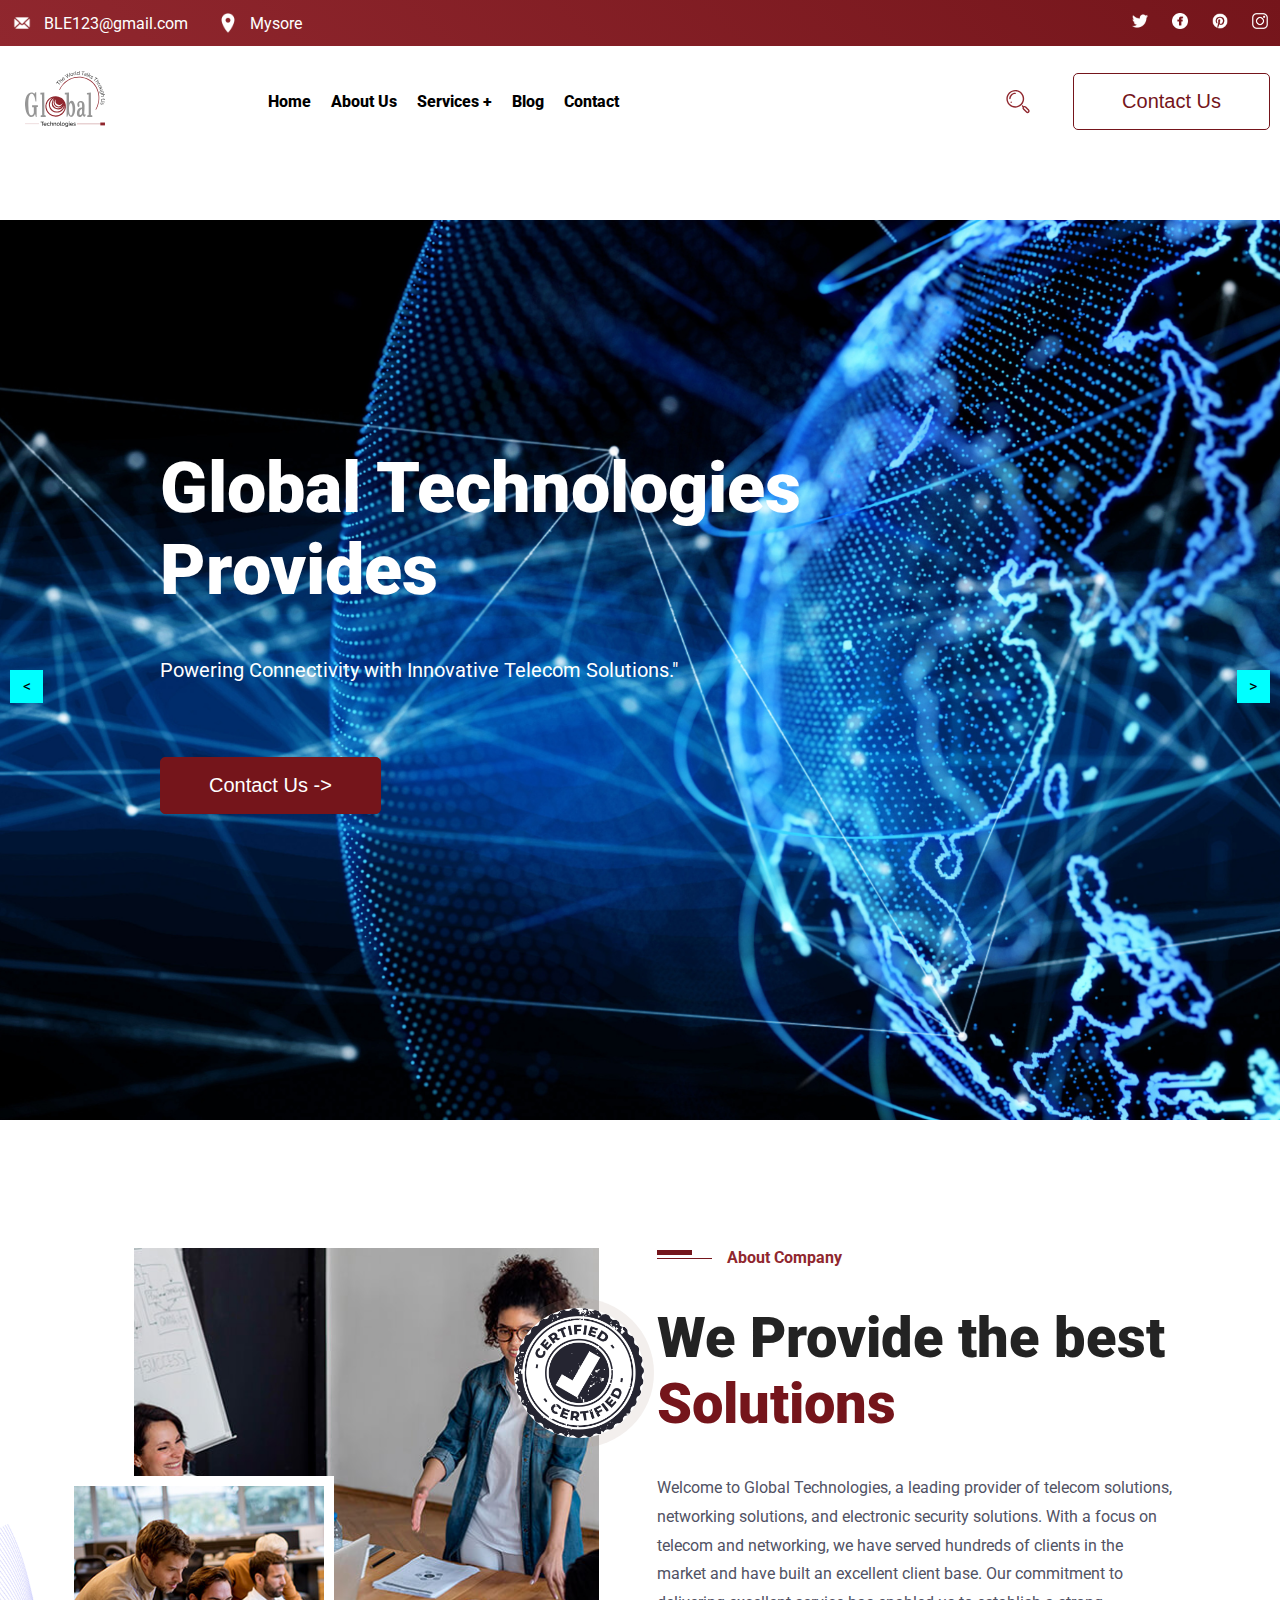
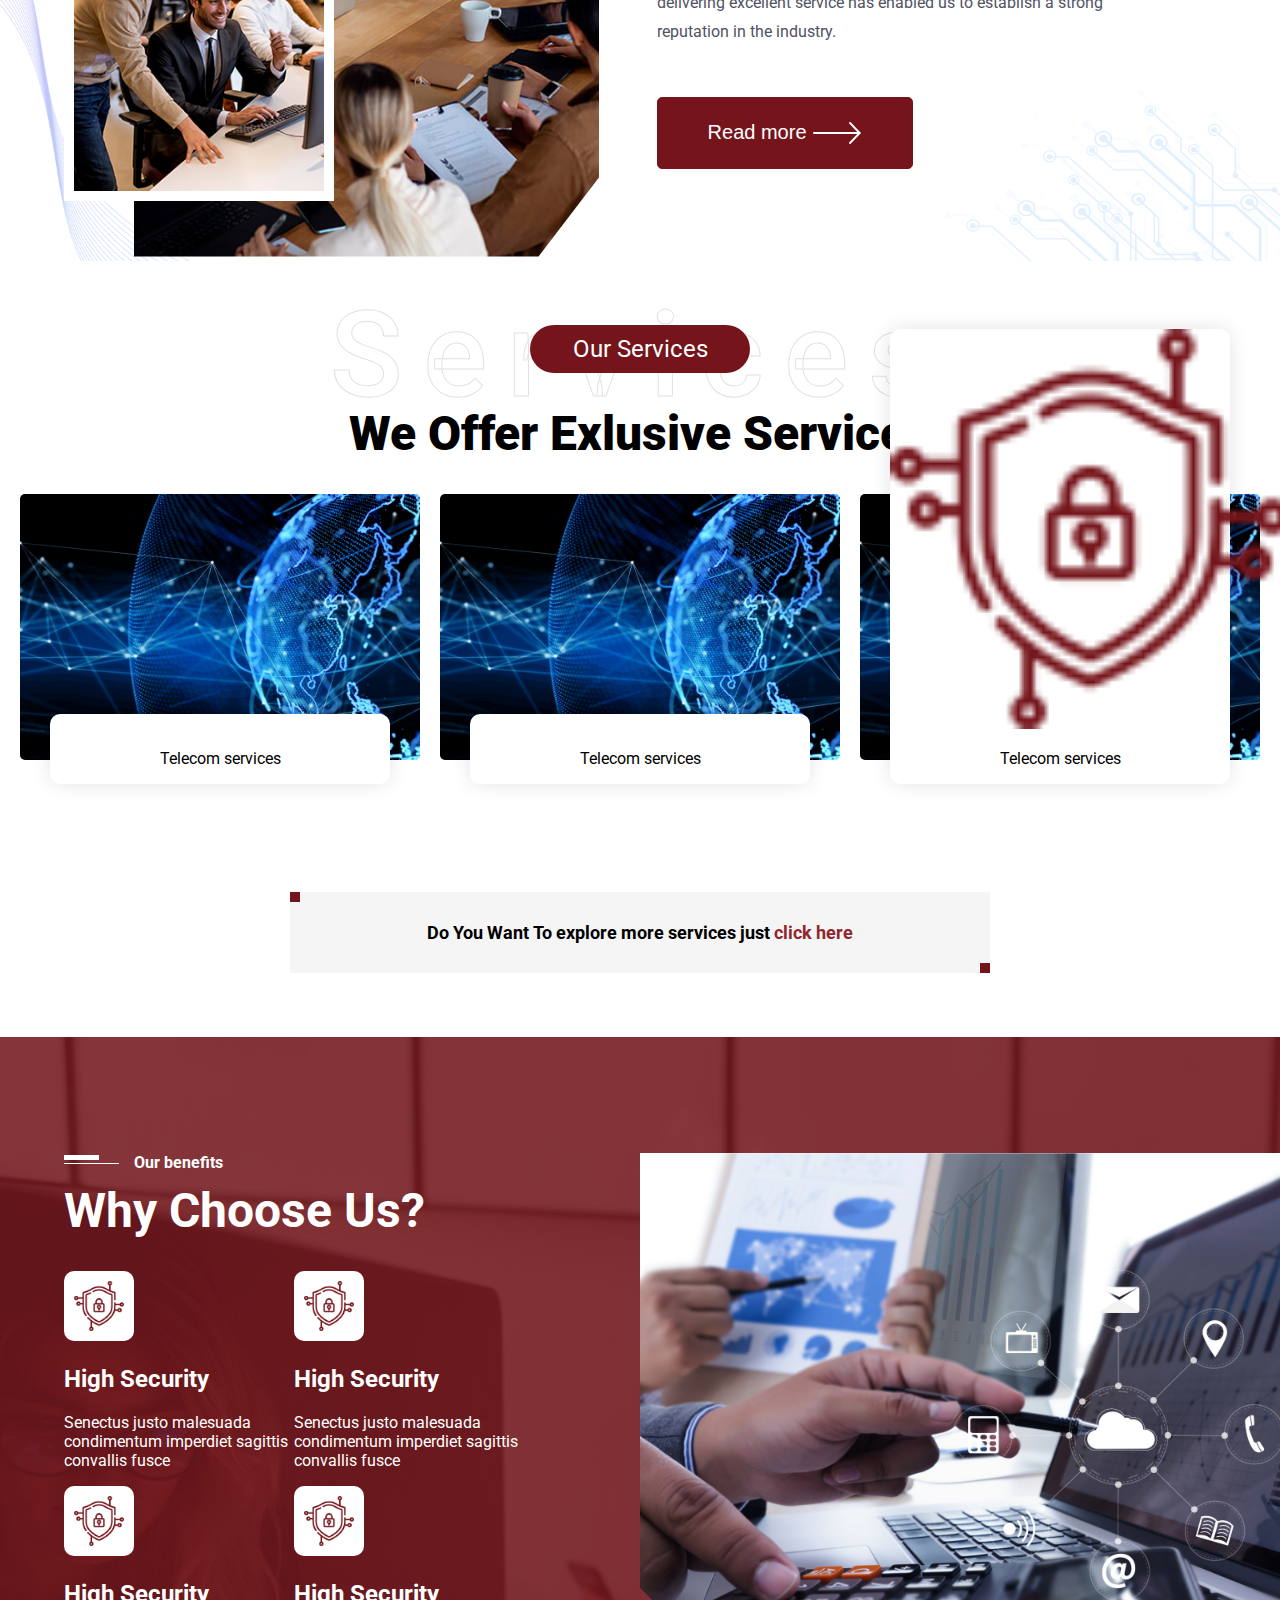
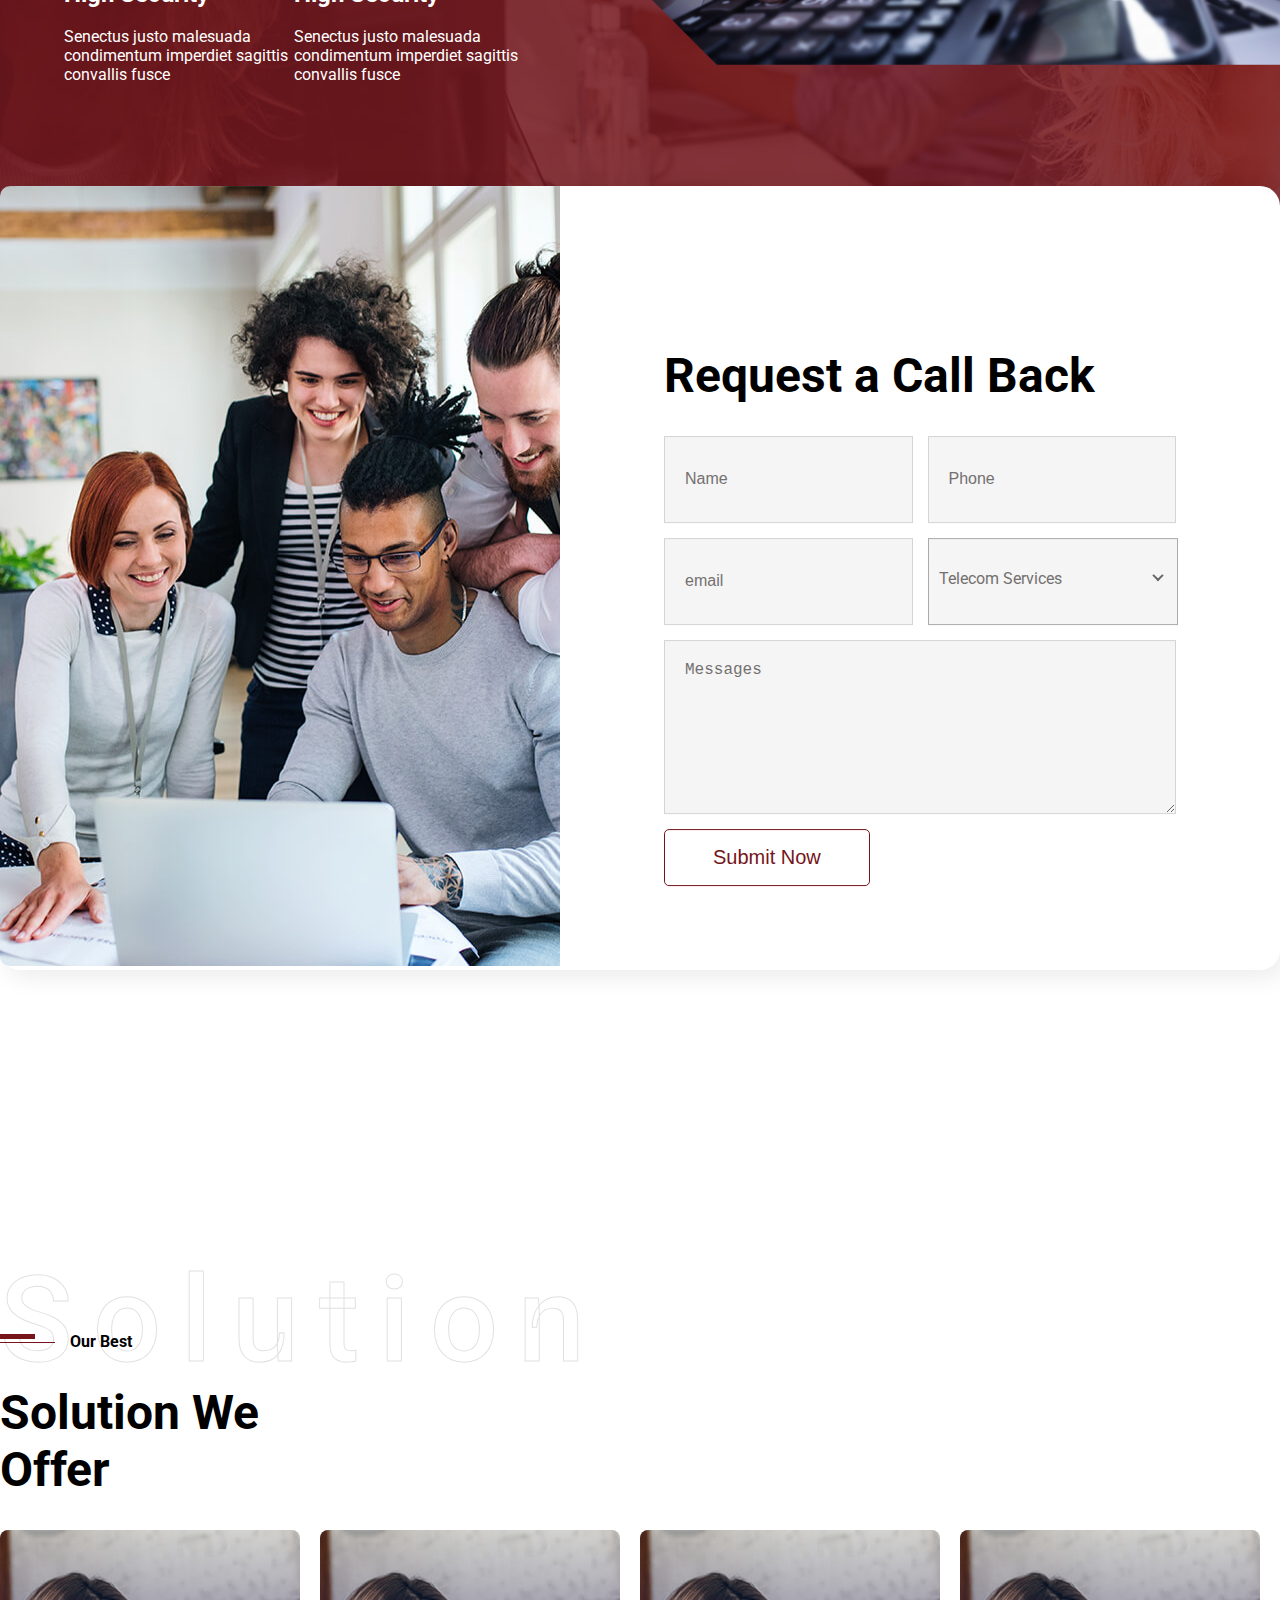
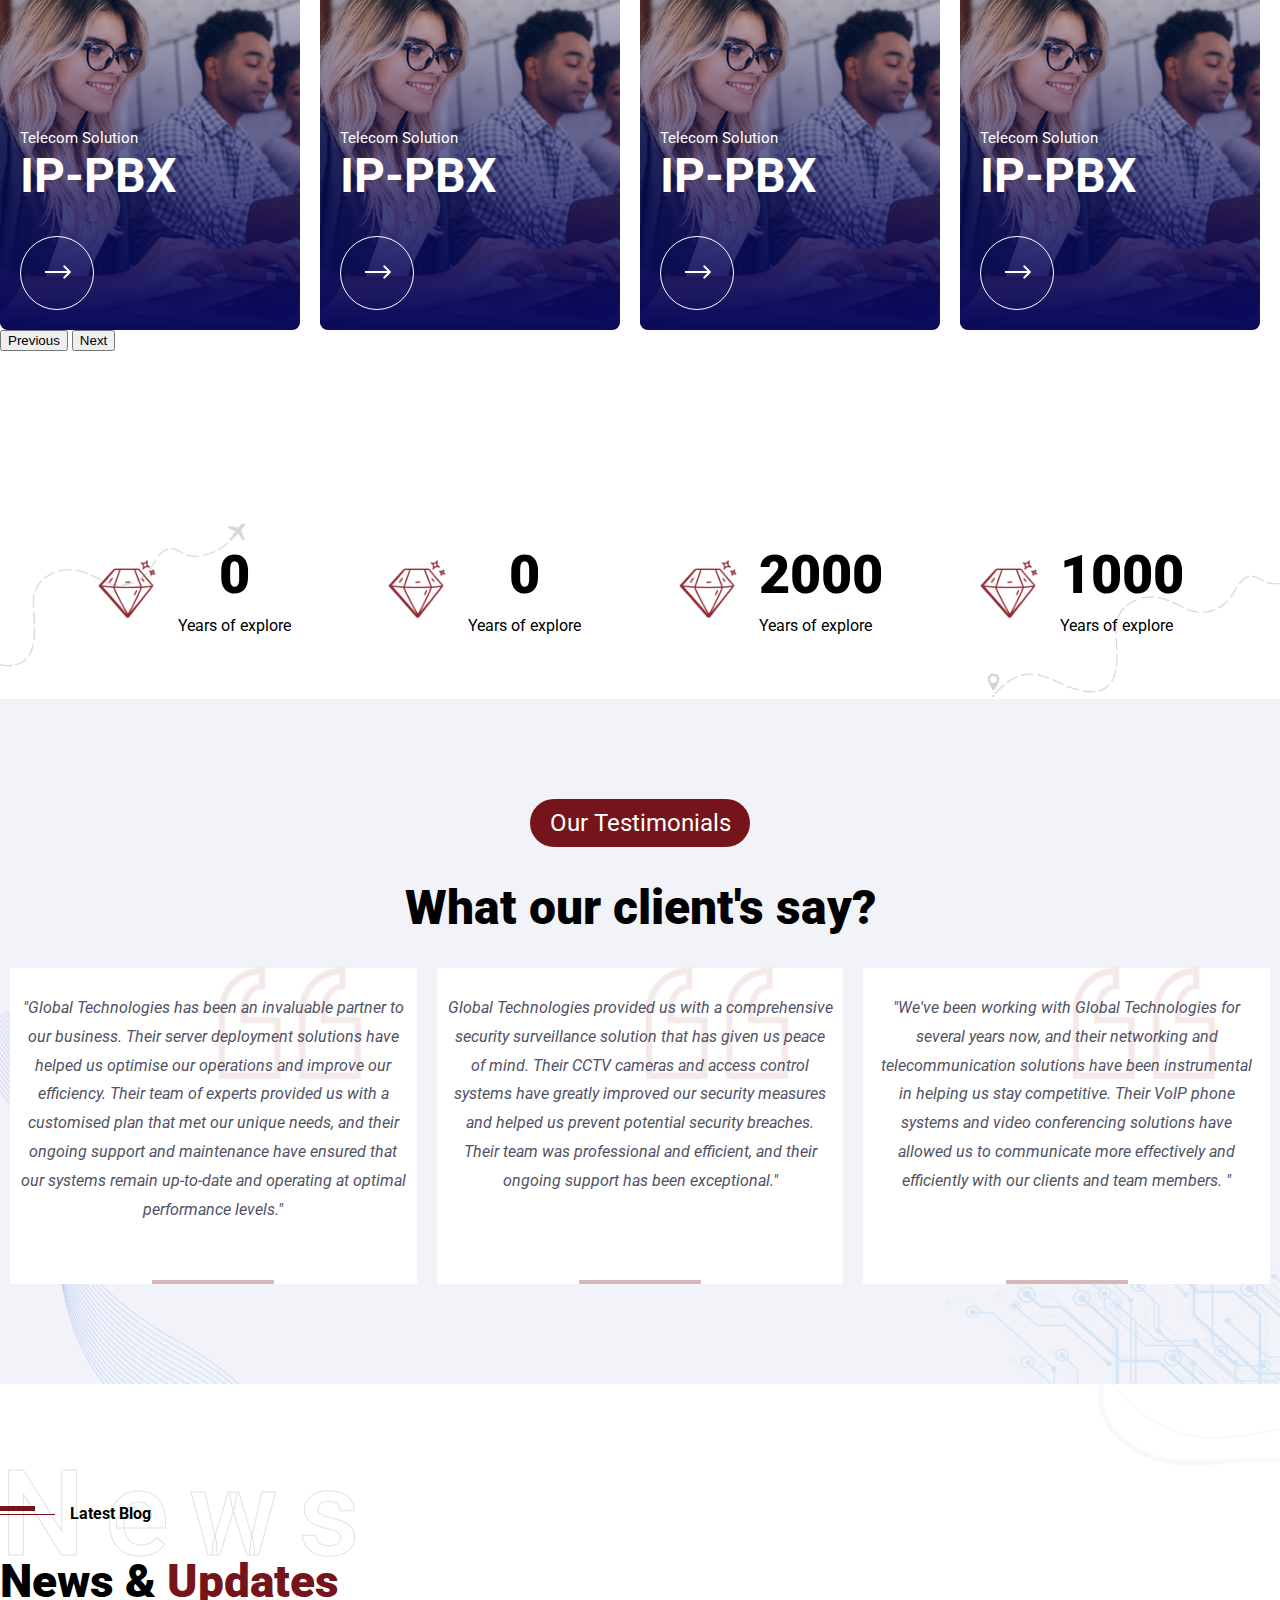
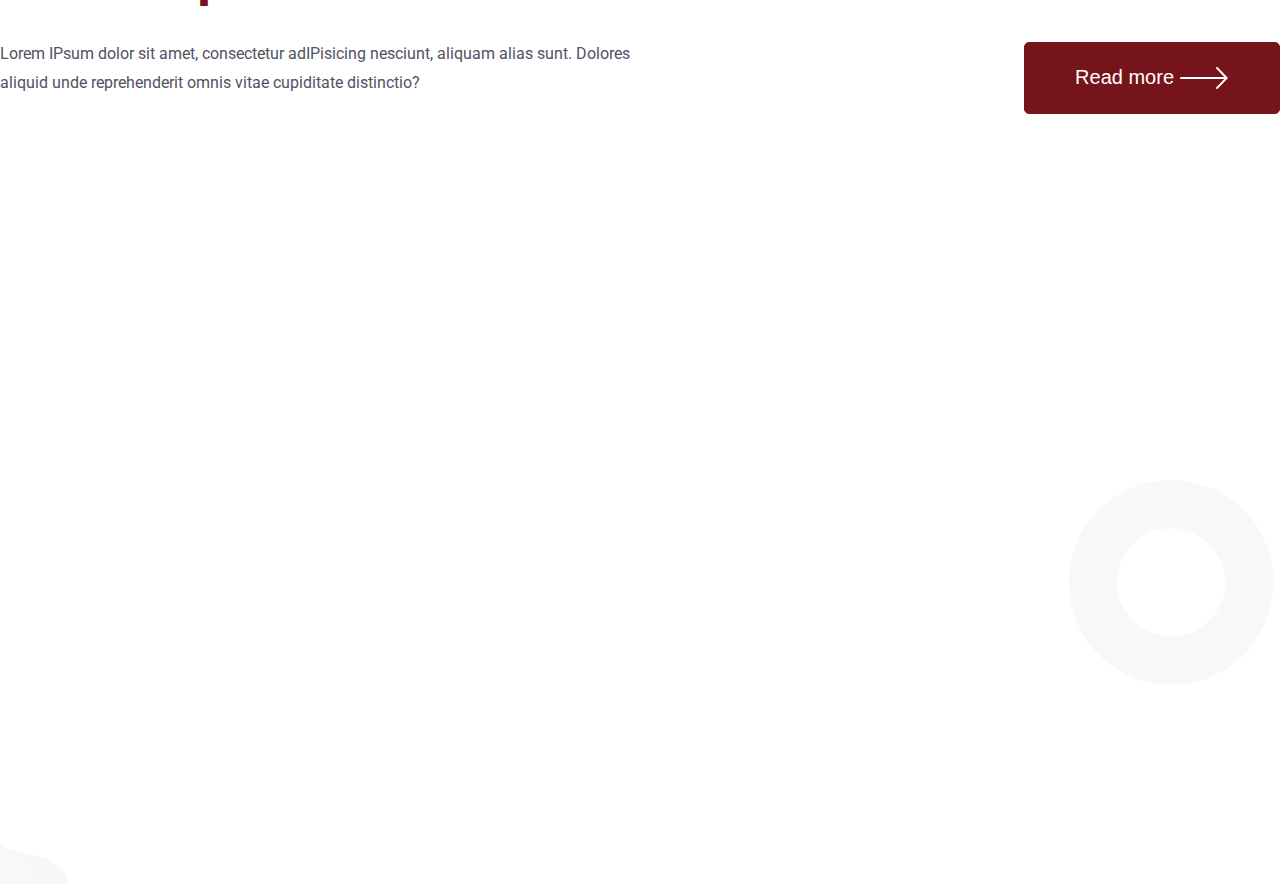
==== commit 7ef63a72: "news section" ====
--- a/index.html
+++ b/index.html
@@ -430,7 +430,7 @@
                             <a href="" class="hover-a"><img src="./images/right-arrow-sm-red.png" alt=""></a>
                         </div>
                     </div>
-                    <!-- Add more cards as needed -->
+                    
                 </div>
 
                 <button id="prevButton">Previous</button>
@@ -441,8 +441,82 @@
 
         </section>
 
-
-
+        <section class="funfact-section">
+            <div class="funfact-container">
+                <div class="funfact-item">
+                    <img src="./images/diamond.png" alt="funfact-item-image">
+                   <div class="funfact-inner">
+                        <h1 class="number" data-n="10">0</h1>
+                        <p class="tagline">Years of explore</p>
+
+                    </div>
+                </div>
+                <div class="funfact-item">
+                    <img src="./images/diamond.png" alt="funfact-item-image">
+                    <div class="funfact-inner">
+                        <h1 class="number" data-n="120">0</h1>
+                        <p class="tagline">Years of explore</p>
+
+                    </div>
+                </div>
+                <div class="funfact-item">
+                    <img src="./images/diamond.png" alt="funfact-item-image">
+                    <div class="funfact-inner">
+                        <h1 class="number" data-n="4585">2000</h1>
+                        <p class="tagline">Years of explore</p>
+
+                    </div>
+                </div>
+                <div class="funfact-item">
+                    <img src="./images/diamond.png" alt="funfact-item-image">
+                    <div class="funfact-inner">
+                        <h1 class="number" data-n="3045">1000</h1>
+                        <p class="tagline">Years of explore</p>
+
+                    </div>
+                </div>
+            </div>
+        </section>
+<section class="testimonial-container">
+    <p>Our Testimonials</p>
+    <h1>What our client's say?</h1>
+    <h2 class="secret-heading">Words</h2>
+    <div class="testimonial-item-container">
+        <div class="testimonial-item">
+            <img src="./images/icons8-quote-100.png" alt="quote image">
+            <p>"Global Technologies has been an invaluable partner to our business. Their server deployment solutions have helped us optimise our operations and improve our efficiency. Their team of experts provided us with a customised plan that met our unique needs, and their ongoing support and maintenance have ensured that our systems remain up-to-date and operating at optimal performance levels."</p>
+        </div>
+        <div class="testimonial-item">
+            <img src="./images/icons8-quote-100.png" alt="quote image">
+            <p>Global Technologies provided us with a comprehensive security surveillance solution that has given us peace of mind. Their CCTV cameras and access control systems have greatly improved our security measures and helped us prevent potential security breaches. Their team was professional and efficient, and their ongoing support has been exceptional."</p>
+        </div>
+        <div class="testimonial-item">
+            <img src="./images/icons8-quote-100.png" alt="quote image">
+            <p>"We've been working with Global Technologies for several years now, and their networking and telecommunication solutions have been instrumental in helping us stay competitive. Their VoIP phone systems and video conferencing solutions have allowed us to communicate more effectively and efficiently with our clients and team members. "
+            </p>
+        </div>
+    </div>
+
+
+</section>
+<section class="news-section">
+    <div class="news-container">
+        <div class="news-headings">
+            <h4 class="abt-first-line">Latest Blog</h4>
+            <h2 class="secret-heading">News</h2>
+            <h1>News &<span> Updates</span></h1>
+            <p>Lorem IPsum dolor sit amet, consectetur adIPisicing nesciunt, aliquam alias sunt. Dolores aliquid unde reprehenderit omnis vitae cupiditate distinctio?</p>
+        </div>
+        <div class="news-btn">
+            <a href="news-page.html"><button class="btn1">Read more <img src="./images/right-arrow.png" alt=""></button></a>
+        </div>
+    </div>
+    <div class="news-cards">
+        <div class="news-item"></div>
+        <div class="news-item"></div>
+        <div class="news-item"></div>
+    </div>
+</section>
     </main>
 
     <script src="index.js"></script>
--- a/style.css
+++ b/style.css
@@ -1423,6 +1423,243 @@
 
 
 
-
-
+.funfact-section{
+    background-image: url(./images/divider-bg3.png);
+    background-size: cover;
+    background-repeat: no-repeat;
+    background-position: bottom;
+    padding-block: 5%;
+}
+
+.funfact-container{
+    /* display: flex; */
+    display: grid;
+    grid-template-columns: auto auto auto auto;
+    flex-wrap: wrap;
+    justify-content: space-evenly;
+    max-width: 1320px;
+    margin-inline: auto;
+
+
+}
+
+@media (max-width:1200px){
+    .funfact-container{
+        grid-template-columns: auto auto;
+        row-gap: 50px;
+    }
+}
+@media (max-width:800px){
+    .funfact-container{
+        grid-template-columns: auto;
+        row-gap: 10px;
+        max-width: 90%;
+        justify-content: initial;
+
+    }
+}
+.funfact-item{
+    display: flex;
+    align-items: center;
+    flex: 1;
+    
+    
+}
+.funfact-inner{
+    margin-left: 20px;
+}
+
+.funfact-item img{
+    width: 62px;
+}
+
+.number{
+    margin: 0;
+    margin-bottom: 10px;
+    font-size: 54px;
+    font-weight: 900;
+    text-align: center;
+}
+
+.tagline{
+    margin: 0;
+}
+
+
+@media (max-width:500px){
+    .funfact-container{
+       justify-content: center; 
+    }
+    .funfact-item{
+        flex-direction: column;
+        justify-content: center;
+        align-items: center;
+    }
   
+}
+
+
+.testimonial-container {
+    position: relative;
+    text-align: center;
+    padding-block:100px;
+    background-image: url(./images/abt-bg.png);
+    background-size: cover;
+    background-position: center;
+    /* height: 100vh; */
+    background-color: #f1f3f8;;
+}
+
+.testimonial-container>p {
+    background-color: #75151b;
+    color: white;
+    width: 200px;
+    margin: auto;
+    padding: 10px;
+    font-size: x-large;
+    border-radius: 50px
+}
+
+.testimonial-container>h1 {
+    font-size: 3rem;
+    font-weight: 900;
+}
+.testimonial-item-container{
+    max-width: 1320px;
+    margin-inline: auto;
+    display: flex;
+    
+    
+}
+
+.testimonial-item{
+    position: relative;
+    background-color: white;
+    /* flex: 0 0 auto; */
+    /* flex: 1; */
+    width: 33.33333333%;
+    height: auto;
+    padding: 10px;
+    margin-inline: 10px;
+
+}
+.testimonial-item p{
+    color: #515264;
+    font-style: italic;
+    line-height: 1.8em;
+    
+    margin-bottom: 50px;
+}
+.testimonial-item img{
+    position: absolute;
+    opacity: 0.1;
+    width: 150px;
+    top: -18px;
+}
+.testimonial-item:after {
+    content: "";
+    width: 30%;
+    height: 4px;
+    position: absolute;
+    left: 0;
+    right: 0;
+    margin: 0 auto;
+    bottom: 0;
+    opacity: 0.3;
+    -webkit-transition: 0.5s;
+    -o-transition: 0.5s;
+    transition: 0.5s;
+    background: #75151b;
+}
+.testimonial-item:hover:after {
+    opacity: 1;
+    width: 100%;
+}
+@media (max-width:1200px){
+    .testimonial-item-container{
+        flex-wrap: wrap;
+        width: 90%;
+        justify-content: center;
+        row-gap: 50px;
+        /* justify-content: center; */
+    }
+    .testimonial-item{
+        width: 40%;
+        /* margin-top: ; */
+    }
+}
+@media (max-width:956px) {
+    .testimonial-item{
+    width: 80%;
+    }
+}
+@media (max-width:500px) {
+    .testimonial-item{
+    width: 90%;
+    }
+    .testimonial-item img{
+        right: 40px;
+    }
+
+}
+
+/* news section */
+.news-section{
+    background-image: url(./images/news-bg-2.png);
+    background-position: center;
+    background-size: cover;
+    height: 100vh;
+    width: 100%;
+    padding-block: 100px;
+}
+
+.news-container{
+    max-width: 1320px;
+    margin-inline: auto;
+    display: flex;
+    
+    
+}
+
+.news-headings{
+    position: relative;
+    width: 50%;
+
+}
+
+.news-headings >h2{
+    margin: 0;
+}
+.news-headings h4{
+    margin-top: 0;
+    padding-inline: 70px;
+    padding-top: 20px;
+}
+
+.news-headings h1{
+    font-size: 46px;
+    font-weight: 900;
+    line-height: 1.2;
+}
+.news-headings span{
+    color: #75151b;
+}
+
+.news-headings p{
+    line-height: 1.8em;
+    color:#515264; ;
+}
+.news-btn{
+    position: relative;
+    flex: 1;
+}
+.news-btn a{
+    position: absolute;
+    bottom: 0;
+    right: 0;
+}
+.news-btn button {
+    display: flex;
+    align-items: center;
+    padding: 10px 50px;
+}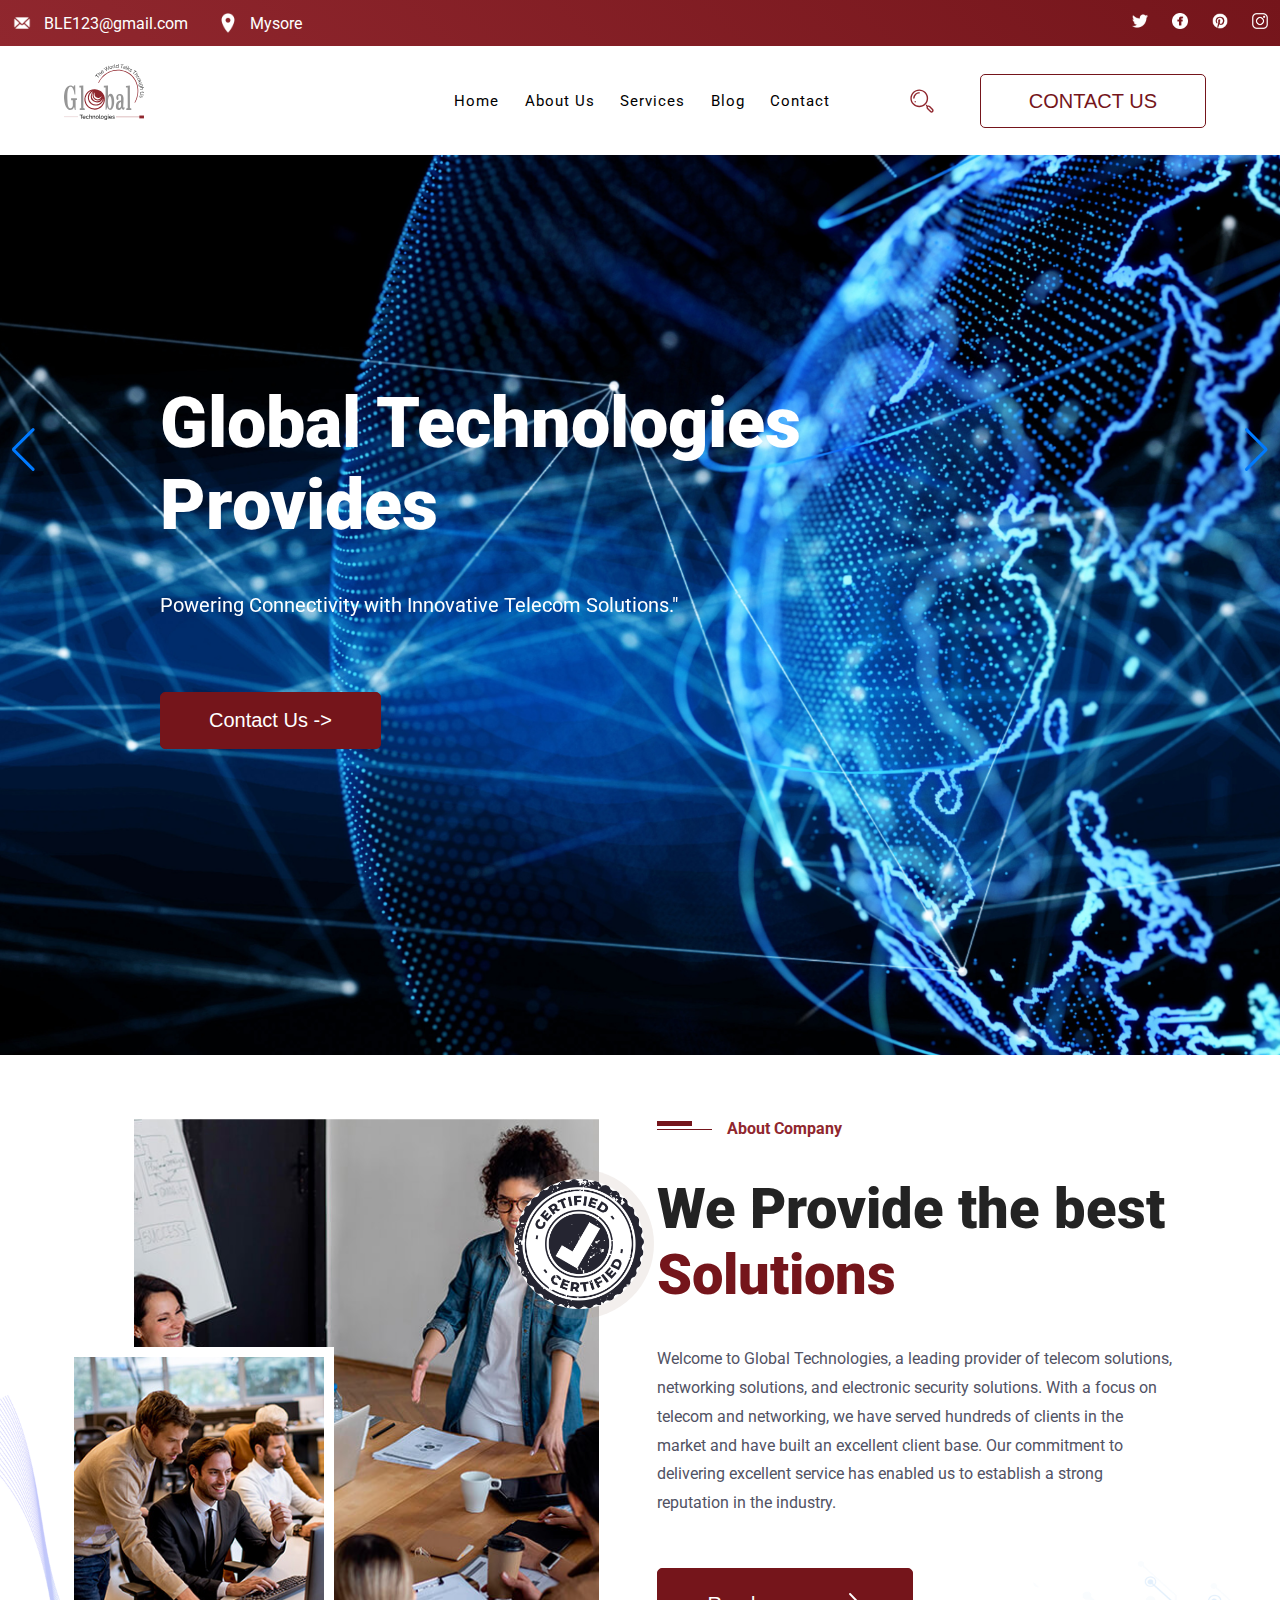
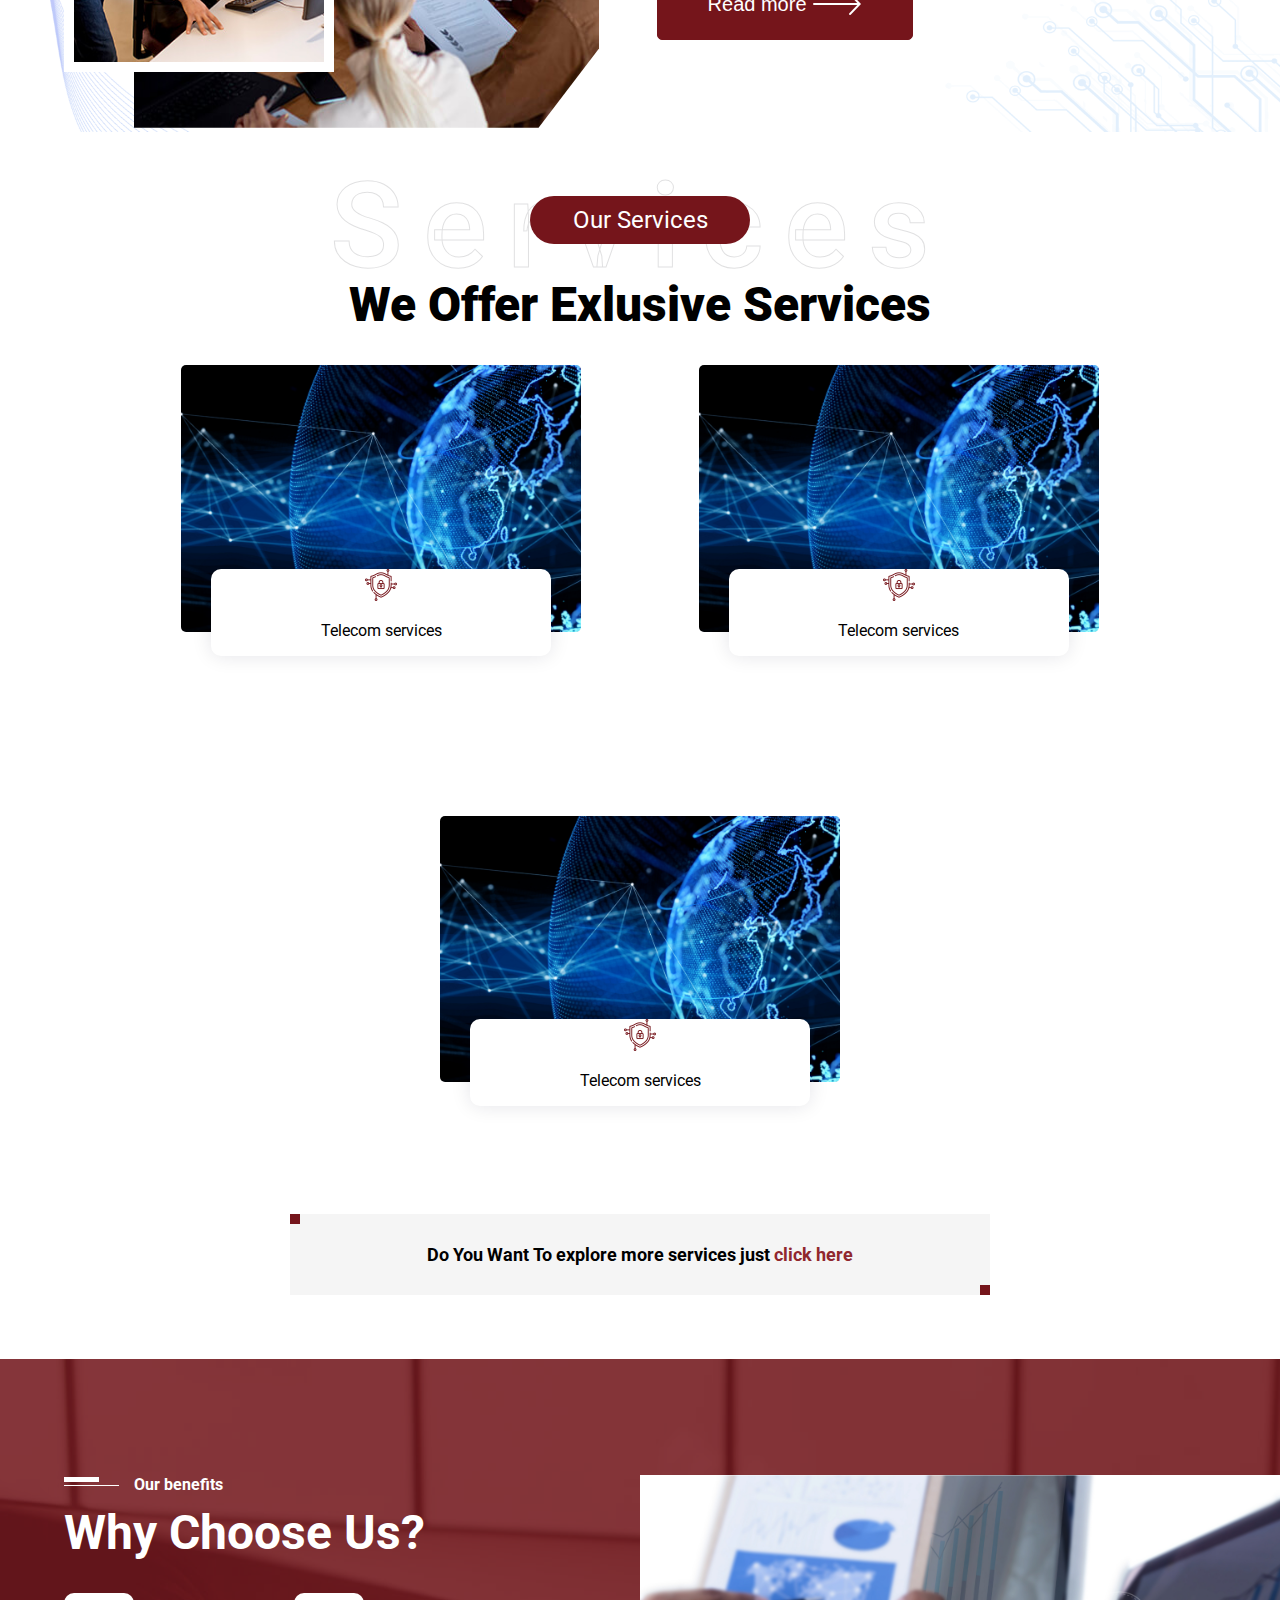
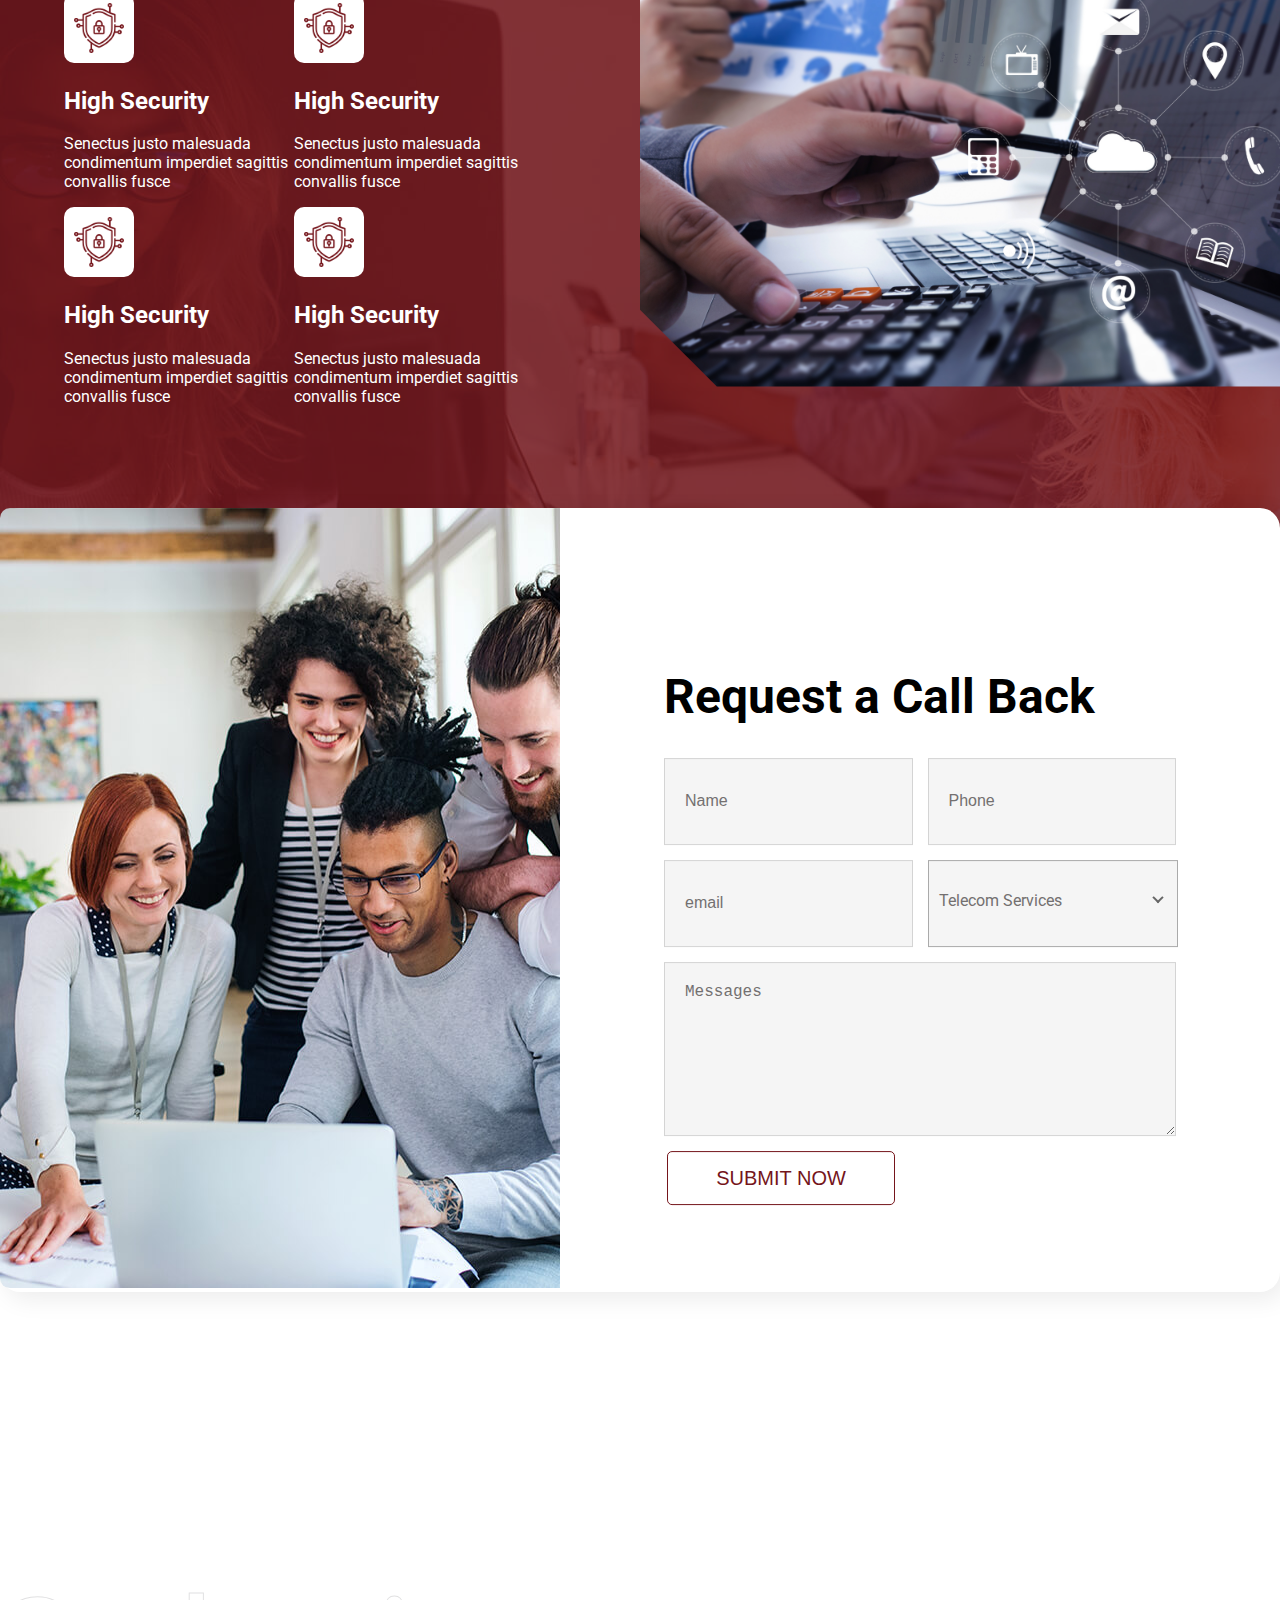
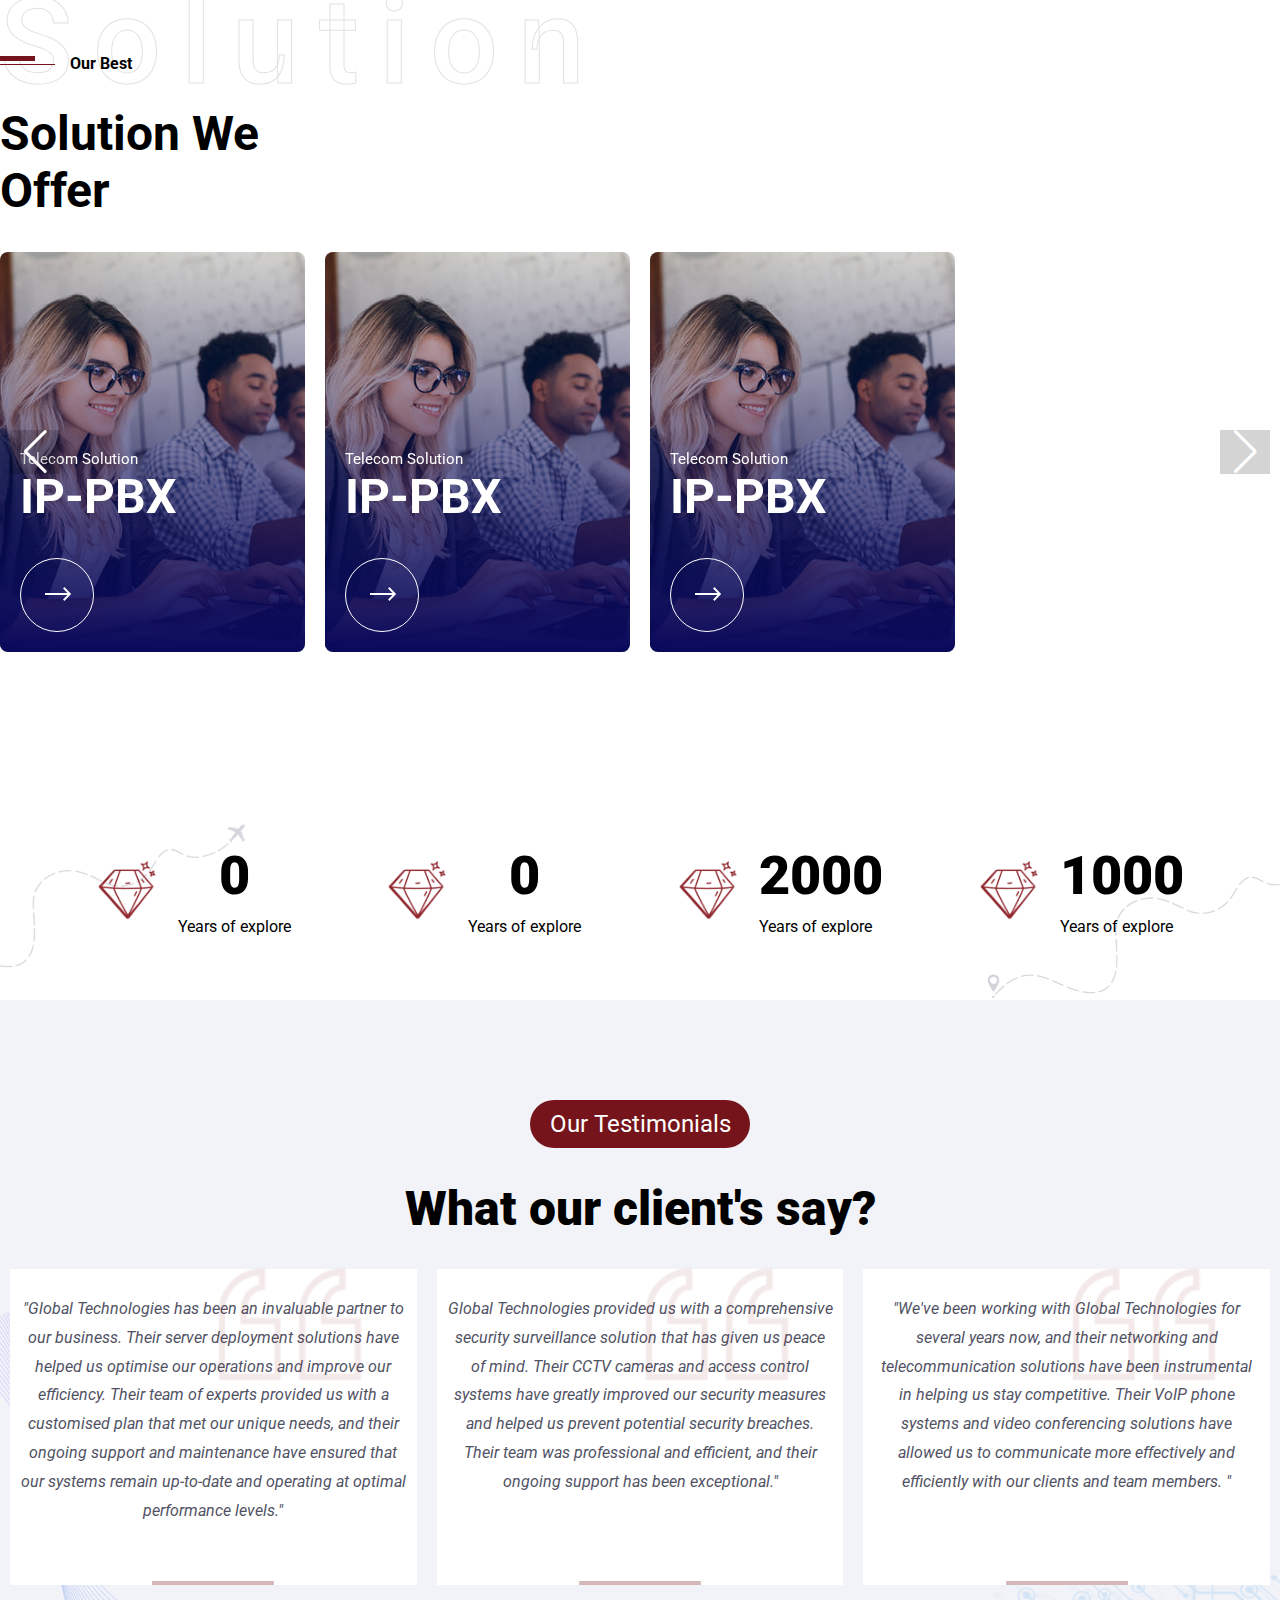
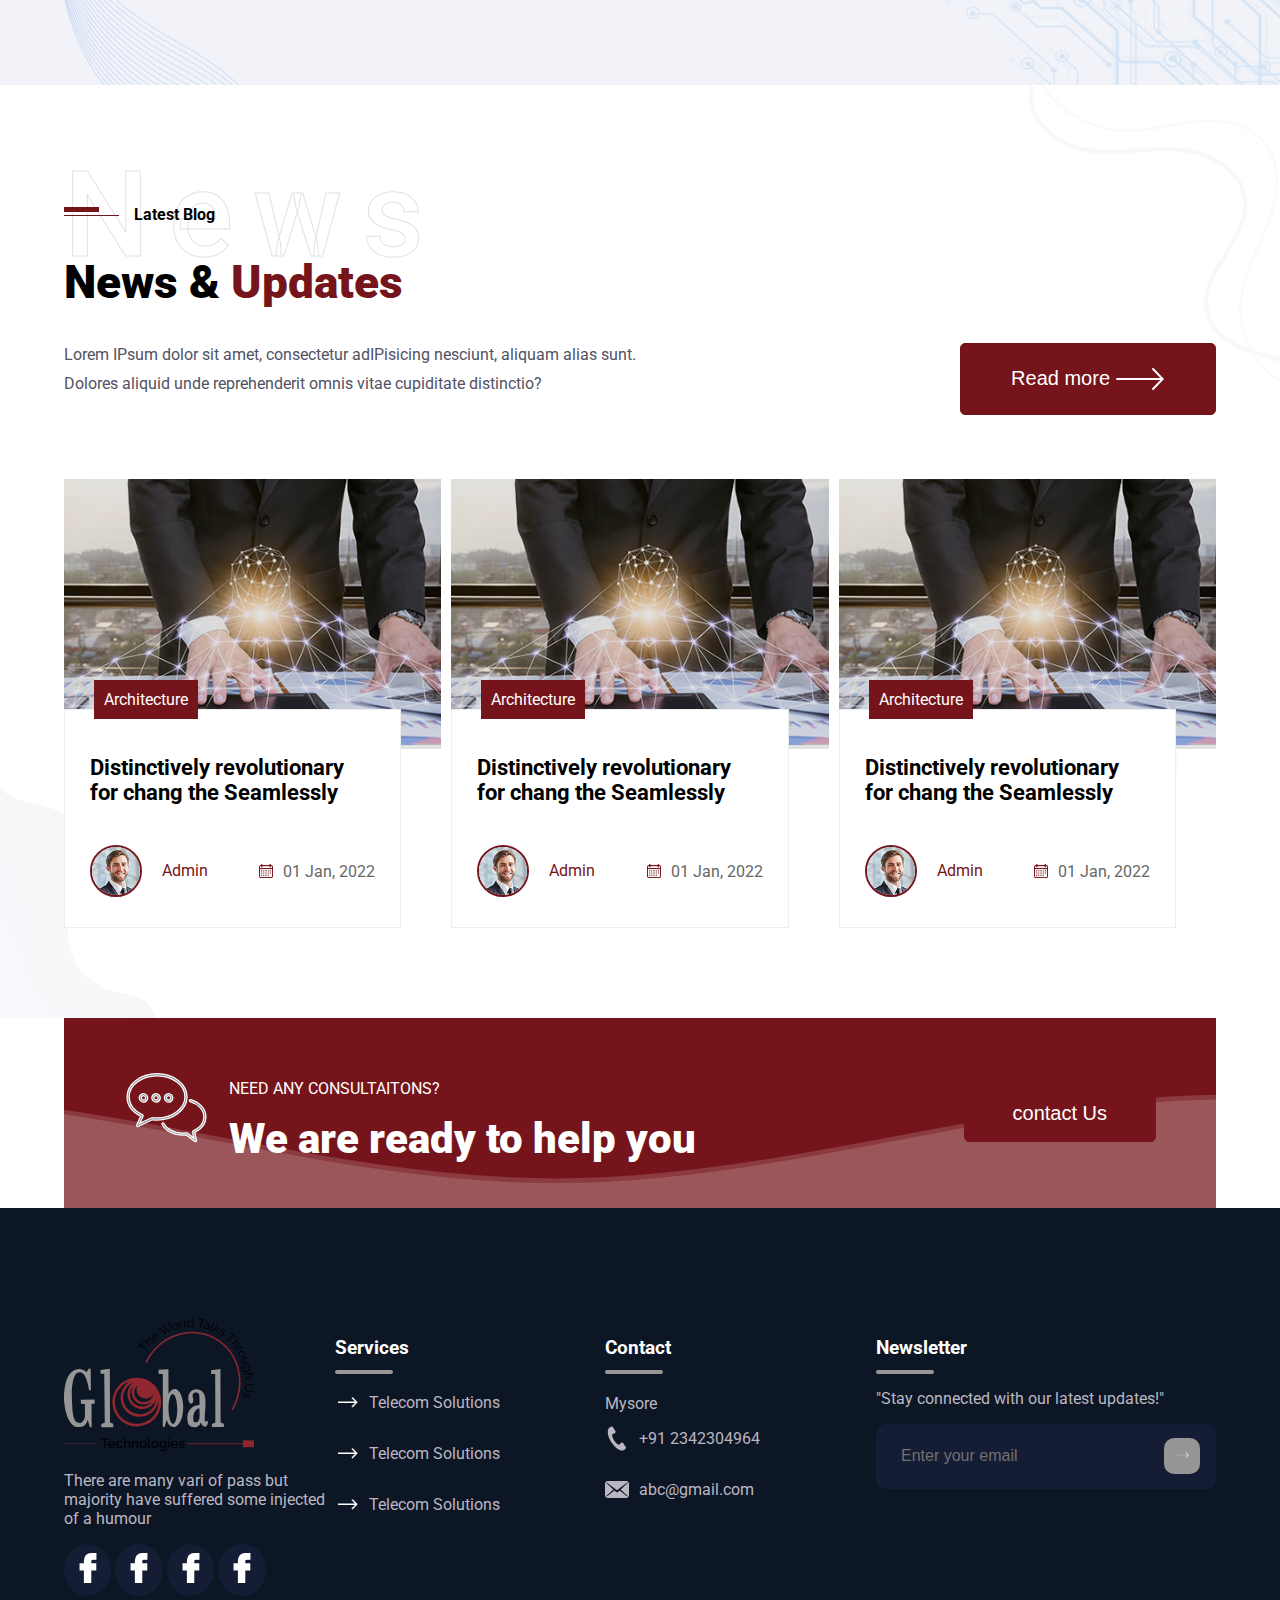
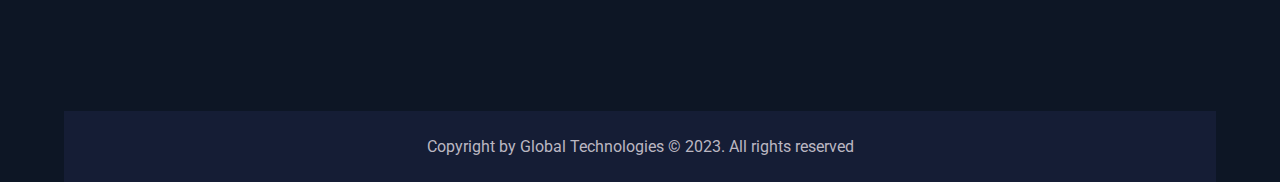
==== commit af68af8a: "new updates" ====
--- a/index.html
+++ b/index.html
@@ -6,6 +6,10 @@
     <meta name="viewport" content="width=device-width, initial-scale=1.0">
     <meta http-equiv="X-UA-Compatible" content="ie=edge">
     <link href='https://fonts.googleapis.com/css?family=Roboto' rel='stylesheet'>
+    <link
+  rel="stylesheet"
+  href="https://cdn.jsdelivr.net/npm/swiper@11/swiper-bundle.min.css"
+/>
     <link href="http://mozilla.github.io/foundation-icons/assets/foundation-icons.css" type="text/css" rel="stylesheet">
     <title>Global Technologies</title>
     <link rel="stylesheet" href="./style.css">
@@ -33,8 +37,118 @@
 
                 </div>
             </div>
-
-            <nav>
+            <div class="container1">
+                <input type="checkbox" name="" id="check">
+
+                <div class="logo-container">
+                    <h3 class="logo">
+                        <img src="./images/Global-Technologies-Logo-01.svg" alt="logo">
+                    </h3>
+                </div>
+
+                <div class="nav-btn">
+                    <div class="nav-links">
+                        <ul>
+                            <li class="nav-link" style="--i: .6s">
+                                <a href="index.html" class="logo"><img src="./images/Global-Technologies-Logo-01.svg" alt="logo"></a>
+                            </li>
+                            <li class="nav-link" style="--i: .6s">
+                                <a href="#">Home</a>
+                            </li>
+                            <li class="nav-link" style="--i: .6s">
+                                <a href="#">About Us</a>
+                            </li>
+                            <li class="nav-link" style="--i: .85s">
+                                <a href="#">Services</a>
+                                <div class="dropdown">
+                                    <ul>
+                                        <li class="dropdown-link">
+                                            <a href="#">Telecom Solution</a>
+                                            <div class="dropdown second">
+                                                <ul>
+                                                    <li class="dropdown-link">
+                                                        <a href="#">EPBAX</a>
+                                                    </li>
+                                                    <li class="dropdown-link">
+                                                        <a href="#">Digital PBX</a>
+                                                    </li>
+                                                    <li class="dropdown-link">
+                                                        <a href="#">Unified Communications</a>
+                                                    </li>
+                                                    <li class="dropdown-link">
+                                                        <a href="#">IP-PBX</a>
+                                                    </li>
+                                                    <li class="dropdown-link">
+                                                        <a href="#">IP PBX Server</a>
+                                                    </li>
+                                                    <li class="dropdown-link">
+                                                        <a href="#">IP Phones</a>
+                                                    </li>
+                                                    <li class="dropdown-link">
+                                                        <a href="#">Media Gateways</a>
+                                                    </li>
+                                                </ul>
+                                            </div>
+                                        </li>
+                                        <li class="dropdown-link">
+                                            <a href="#">Network Solutions</a>
+                                            <div class="dropdown second">
+                                                <ul>
+                                                    <li class="dropdown-link">
+                                                        <a href="#">LAN</a>
+                                                    </li>
+                                                    <li class="dropdown-link">
+                                                        <a href="#">OFC</a>
+                                                    </li>
+                                                    <li class="dropdown-link">
+                                                        <a href="#">Wireless</a>
+                                                    </li>
+                                                </ul>
+                                            </div>
+                                        </li>
+                                        <li class="dropdown-link">
+                                            <a href="#">Electronic Solutions</a>
+                                            <div class="dropdown second">
+                                                <ul>
+                                                    <li class="dropdown-link">
+                                                        <a href="#">CCTV</a>
+                                                    </li>
+
+                                                </ul>
+                                            </div>
+                                        </li>
+
+                                       
+                                        <!-- <div class="arrow"></div> -->
+                                    </ul>
+                                </div>
+                            </li>
+
+                            <li class="nav-link" style="--i: 1.35s">
+                                <a href="#">Blog</a>
+                            </li>
+                            <li class="nav-link" style="--i: 1.35s">
+                                <a href="#">Contact</a>
+                            </li>
+                        </ul>
+                    </div>
+
+                    <div class="log-sign" style="--i: 1.8s">
+                        <div>
+                            <img src="./images/search-icon.svg" class="search" onclick='searchPage()' alt="">
+                            <a href=""><button class="btn"> Contact Us</button></a>
+                        </div>
+                    </div>
+                </div>
+
+                <div class="hamburger-menu-container">
+                    <div class="hamburger-menu">
+                        <div></div>
+                    </div>
+                </div>
+            </div>
+
+            <!-- <nav>
                 <div class="container-1">
                     <a href="index.html"><img class="navlogo" src="./images/Global-Technologies-Logo-01.svg" alt=""></a>
                     <div class="navLinks" id="navLinks">
@@ -87,15 +201,14 @@
                             <a href=""><button class="btn"> Contact Us</button></a>
                         </div>
                     </div>
-
-                </div>
-            </nav>
+                    
+                </div>
+            </nav> -->
         </navbar>
-        <section class="container section-1">
-            <div class="slider">
-                <div class="left">
-                    < </div>
-                        <div class="card">
+        <section class="container-2 section-1 swiper-2">
+            <div class="slider swiper-wrapper">
+                <!-- <div class="left"> < </div> -->
+                        <div class="card swiper-slide">
                             <img src="./images/bg1.png" draggable="false" alt="">
                             <div class="card-inner">
                                 <h1>Global Technologies Provides</h1>
@@ -103,7 +216,7 @@
                                 <a href=""><button class="btn1">Contact Us -></button></a>
                             </div>
                         </div>
-                        <div class="card">
+                        <div class="card swiper-slide">
                             <img src="./images/bg2.png" draggable="false" alt="">
                             <div class="card-inner">
 
@@ -112,7 +225,7 @@
                                 <a href=""><button class=" btn1">Contact Us -></button></a>
                             </div>
                         </div>
-                        <div class="card">
+                        <div class="card swiper-slide ">
                             <img src="./images/bg3.png" draggable="false" alt="">
                             <div class="card-inner">
 
@@ -121,8 +234,10 @@
                                 <a href=""><button class=" btn1">Contact Us -></button></a>
                             </div>
                         </div>
-                        <div class="right"> > </div>
-                </div>
+                        <!-- <div class="right"> > </div> -->
+                </div>
+                <div class="swiper-button-next"></div>
+                <div class="swiper-button-prev"></div>
 
         </section>
 
@@ -163,7 +278,7 @@
                                 protecting your business and assets.</p>
                         </div>
                         <div class="inner-tile">
-                            <img src="" alt="">
+                            <img src="./images/encrypted.png" width="" alt="logo">
                             <p class="">Telecom services</p>
                         </div>
                     </div>
@@ -176,7 +291,7 @@
                                 protecting your business and assets.</p>
                         </div>
                         <div class="inner-tile">
-                            <img src="" alt="">
+                            <img src="./images/encrypted.png" width="" alt="logo">
                             <p>Telecom services</p>
                         </div>
                     </div>
@@ -190,7 +305,7 @@
                                 protecting your business and assets.</p>
                         </div>
                         <div class="inner-tile">
-                            <img src="./images/encrypted.png" width="24px" alt="">
+                            <img src="./images/encrypted.png" width="" alt="logo">
                             <p>Telecom services</p>
                         </div>
                     </div>
@@ -284,158 +399,158 @@
                 <h4 class="abt-first-line">Our Best</h4>
                 <h1>Solution We <br> Offer</h1>
             </div>
-            <div class="soln-carousel">
-                <div class="cards-container" id="cardsContainer">
-                    <div class="card-1">
-                        <img class="card-img" src="./images/card-img-1.jpg" alt="">
-                        <p>Telecom Solution</p>
-                        <h1>IP-PBX</h1>
-                        <a href="" class="inner-a"><img src="./images/right-arrow-sm.png" alt=""></a>
-                        <div class="inner-card">
-                            <img src="./images/encrypted.png" alt="">
-                            <h1>IP-PBX</h1>
-                            <p>At Global Technologies, we offer state-of-the-art EPABX </p>
-                            <a href="" class="hover-a"><img src="./images/right-arrow-sm-red.png" alt=""></a>
-                        </div>
-                    </div>
-                    <div class="card-1">
-                        <img class="card-img" src="./images/card-img-1.jpg" alt="">
-                        <p>Telecom Solution</p>
-                        <h1>IP-PBX</h1>
-                        <a href="" class="inner-a"><img src="./images/right-arrow-sm.png" alt=""></a>
-                        <div class="inner-card">
-                            <img src="./images/encrypted.png" alt="">
-                            <h1>IP-PBX</h1>
-                            <p>At Global Technologies, we offer state-of-the-art EPABX </p>
-                            <a href="" class="hover-a"><img src="./images/right-arrow-sm-red.png" alt=""></a>
-                        </div>
-                    </div>
-                    <div class="card-1">
-                        <img class="card-img" src="./images/card-img-1.jpg" alt="">
-                        <p>Telecom Solution</p>
-                        <h1>IP-PBX</h1>
-                        <a href="" class="inner-a"><img src="./images/right-arrow-sm.png" alt=""></a>
-                        <div class="inner-card">
-                            <img src="./images/encrypted.png" alt="">
-                            <h1>IP-PBX</h1>
-                            <p>At Global Technologies, we offer state-of-the-art EPABX </p>
-                            <a href="" class="hover-a"><img src="./images/right-arrow-sm-red.png" alt=""></a>
-                        </div>
-                    </div>
-                    <div class="card-1">
-                        <img class="card-img" src="./images/card-img-1.jpg" alt="">
-                        <p>Telecom Solution</p>
-                        <h1>IP-PBX</h1>
-                        <a href="" class="inner-a"><img src="./images/right-arrow-sm.png" alt=""></a>
-                        <div class="inner-card">
-                            <img src="./images/encrypted.png" alt="">
-                            <h1>IP-PBX</h1>
-                            <p>At Global Technologies, we offer state-of-the-art EPABX </p>
-                            <a href="" class="hover-a"><img src="./images/right-arrow-sm-red.png" alt=""></a>
-                        </div>
-                    </div>
-                    <div class="card-1">
-                        <img class="card-img" src="./images/card-img-1.jpg" alt="">
-                        <p>Telecom Solution</p>
-                        <h1>IP-PBX</h1>
-                        <a href="" class="inner-a"><img src="./images/right-arrow-sm.png" alt=""></a>
-                        <div class="inner-card">
-                            <img src="./images/encrypted.png" alt="">
-                            <h1>IP-PBX</h1>
-                            <p>At Global Technologies, we offer state-of-the-art EPABX </p>
-                            <a href="" class="hover-a"><img src="./images/right-arrow-sm-red.png" alt=""></a>
-                        </div>
-                    </div>
-                    <div class="card-1">
-                        <img class="card-img" src="./images/card-img-1.jpg" alt="">
-                        <p>Telecom Solution</p>
-                        <h1>IP-PBX</h1>
-                        <a href="" class="inner-a"><img src="./images/right-arrow-sm.png" alt=""></a>
-                        <div class="inner-card">
-                            <img src="./images/encrypted.png" alt="">
-                            <h1>IP-PBX</h1>
-                            <p>At Global Technologies, we offer state-of-the-art EPABX </p>
-                            <a href="" class="hover-a"><img src="./images/right-arrow-sm-red.png" alt=""></a>
-                        </div>
-                    </div>
-                    <div class="card-1">
-                        <img class="card-img" src="./images/card-img-1.jpg" alt="">
-                        <p>Telecom Solution</p>
-                        <h1>IP-PBX</h1>
-                        <a href="" class="inner-a"><img src="./images/right-arrow-sm.png" alt=""></a>
-                        <div class="inner-card">
-                            <img src="./images/encrypted.png" alt="">
-                            <h1>IP-PBX</h1>
-                            <p>At Global Technologies, we offer state-of-the-art EPABX </p>
-                            <a href="" class="hover-a"><img src="./images/right-arrow-sm-red.png" alt=""></a>
-                        </div>
-                    </div>
-                    <div class="card-1">
-                        <img class="card-img" src="./images/card-img-1.jpg" alt="">
-                        <p>Telecom Solution</p>
-                        <h1>IP-PBX</h1>
-                        <a href="" class="inner-a"><img src="./images/right-arrow-sm.png" alt=""></a>
-                        <div class="inner-card">
-                            <img src="./images/encrypted.png" alt="">
-                            <h1>IP-PBX</h1>
-                            <p>At Global Technologies, we offer state-of-the-art EPABX </p>
-                            <a href="" class="hover-a"><img src="./images/right-arrow-sm-red.png" alt=""></a>
-                        </div>
-                    </div>
-                    <div class="card-1">
-                        <img class="card-img" src="./images/card-img-1.jpg" alt="">
-                        <p>Telecom Solution</p>
-                        <h1>IP-PBX</h1>
-                        <a href="" class="inner-a"><img src="./images/right-arrow-sm.png" alt=""></a>
-                        <div class="inner-card">
-                            <img src="./images/encrypted.png" alt="">
-                            <h1>IP-PBX</h1>
-                            <p>At Global Technologies, we offer state-of-the-art EPABX </p>
-                            <a href="" class="hover-a"><img src="./images/right-arrow-sm-red.png" alt=""></a>
-                        </div>
-                    </div>
-                    <div class="card-1">
-                        <img class="card-img" src="./images/card-img-1.jpg" alt="">
-                        <p>Telecom Solution</p>
-                        <h1>IP-PBX</h1>
-                        <a href="" class="inner-a"><img src="./images/right-arrow-sm.png" alt=""></a>
-                        <div class="inner-card">
-                            <img src="./images/encrypted.png" alt="">
-                            <h1>IP-PBX</h1>
-                            <p>At Global Technologies, we offer state-of-the-art EPABX </p>
-                            <a href="" class="hover-a"><img src="./images/right-arrow-sm-red.png" alt=""></a>
-                        </div>
-                    </div>
-                    <div class="card-1">
-                        <img class="card-img" src="./images/card-img-1.jpg" alt="">
-                        <p>Telecom Solution</p>
-                        <h1>IP-PBX</h1>
-                        <a href="" class="inner-a"><img src="./images/right-arrow-sm.png" alt=""></a>
-                        <div class="inner-card">
-                            <img src="./images/encrypted.png" alt="">
-                            <h1>IP-PBX</h1>
-                            <p>At Global Technologies, we offer state-of-the-art EPABX </p>
-                            <a href="" class="hover-a"><img src="./images/right-arrow-sm-red.png" alt=""></a>
-                        </div>
-                    </div>
-                    <div class="card-1">
-                        <img class="card-img" src="./images/card-img-1.jpg" alt="">
-                        <p>Telecom Solution</p>
-                        <h1>IP-PBX</h1>
-                        <a href="" class="inner-a"><img src="./images/right-arrow-sm.png" alt=""></a>
-                        <div class="inner-card">
-                            <img src="./images/encrypted.png" alt="">
-                            <h1>IP-PBX</h1>
-                            <p>At Global Technologies, we offer state-of-the-art EPABX </p>
-                            <a href="" class="hover-a"><img src="./images/right-arrow-sm-red.png" alt=""></a>
-                        </div>
-                    </div>
-                    
-                </div>
-
-                <button id="prevButton">Previous</button>
-                <button id="nextButton">Next</button>
-
+            <div class="soln-carousel swiper">
+                <div class="cards-container swiper-wrapper" id="cardsContainer">
+                    <div class="card-1 swiper-slide">
+                        <img class="card-img" src="./images/card-img-1.jpg" alt="">
+                        <p>Telecom Solution</p>
+                        <h1>IP-PBX</h1>
+                        <a href="" class="inner-a"><img src="./images/right-arrow-sm.png" alt=""></a>
+                        <div class="inner-card">
+                            <img src="./images/encrypted.png" alt="">
+                            <h1>IP-PBX</h1>
+                            <p>At Global Technologies, we offer state-of-the-art EPABX </p>
+                            <a href="" class="hover-a"><img src="./images/right-arrow-sm-red.png" alt=""></a>
+                        </div>
+                    </div>
+                    <div class="card-1 swiper-slide">
+                        <img class="card-img" src="./images/card-img-1.jpg" alt="">
+                        <p>Telecom Solution</p>
+                        <h1>IP-PBX</h1>
+                        <a href="" class="inner-a"><img src="./images/right-arrow-sm.png" alt=""></a>
+                        <div class="inner-card">
+                            <img src="./images/encrypted.png" alt="">
+                            <h1>IP-PBX</h1>
+                            <p>At Global Technologies, we offer state-of-the-art EPABX </p>
+                            <a href="" class="hover-a"><img src="./images/right-arrow-sm-red.png" alt=""></a>
+                        </div>
+                    </div>
+                    <div class="card-1 swiper-slide">
+                        <img class="card-img" src="./images/card-img-1.jpg" alt="">
+                        <p>Telecom Solution</p>
+                        <h1>IP-PBX</h1>
+                        <a href="" class="inner-a"><img src="./images/right-arrow-sm.png" alt=""></a>
+                        <div class="inner-card">
+                            <img src="./images/encrypted.png" alt="">
+                            <h1>IP-PBX</h1>
+                            <p>At Global Technologies, we offer state-of-the-art EPABX </p>
+                            <a href="" class="hover-a"><img src="./images/right-arrow-sm-red.png" alt=""></a>
+                        </div>
+                    </div>
+                    <div class="card-1 swiper-slide">
+                        <img class="card-img" src="./images/card-img-1.jpg" alt="">
+                        <p>Telecom Solution</p>
+                        <h1>IP-PBX</h1>
+                        <a href="" class="inner-a"><img src="./images/right-arrow-sm.png" alt=""></a>
+                        <div class="inner-card">
+                            <img src="./images/encrypted.png" alt="">
+                            <h1>IP-PBX</h1>
+                            <p>At Global Technologies, we offer state-of-the-art EPABX </p>
+                            <a href="" class="hover-a"><img src="./images/right-arrow-sm-red.png" alt=""></a>
+                        </div>
+                    </div>
+                    <div class="card-1 swiper-slide">
+                        <img class="card-img" src="./images/card-img-1.jpg" alt="">
+                        <p>Telecom Solution</p>
+                        <h1>IP-PBX</h1>
+                        <a href="" class="inner-a"><img src="./images/right-arrow-sm.png" alt=""></a>
+                        <div class="inner-card">
+                            <img src="./images/encrypted.png" alt="">
+                            <h1>IP-PBX</h1>
+                            <p>At Global Technologies, we offer state-of-the-art EPABX </p>
+                            <a href="" class="hover-a"><img src="./images/right-arrow-sm-red.png" alt=""></a>
+                        </div>
+                    </div>
+                    <div class="card-1 swiper-slide">
+                        <img class="card-img" src="./images/card-img-1.jpg" alt="">
+                        <p>Telecom Solution</p>
+                        <h1>IP-PBX</h1>
+                        <a href="" class="inner-a"><img src="./images/right-arrow-sm.png" alt=""></a>
+                        <div class="inner-card">
+                            <img src="./images/encrypted.png" alt="">
+                            <h1>IP-PBX</h1>
+                            <p>At Global Technologies, we offer state-of-the-art EPABX </p>
+                            <a href="" class="hover-a"><img src="./images/right-arrow-sm-red.png" alt=""></a>
+                        </div>
+                    </div>
+                    <div class="card-1 swiper-slide">
+                        <img class="card-img" src="./images/card-img-1.jpg" alt="">
+                        <p>Telecom Solution</p>
+                        <h1>IP-PBX</h1>
+                        <a href="" class="inner-a"><img src="./images/right-arrow-sm.png" alt=""></a>
+                        <div class="inner-card">
+                            <img src="./images/encrypted.png" alt="">
+                            <h1>IP-PBX</h1>
+                            <p>At Global Technologies, we offer state-of-the-art EPABX </p>
+                            <a href="" class="hover-a"><img src="./images/right-arrow-sm-red.png" alt=""></a>
+                        </div>
+                    </div>
+                    <div class="card-1 swiper-slide">
+                        <img class="card-img" src="./images/card-img-1.jpg" alt="">
+                        <p>Telecom Solution</p>
+                        <h1>IP-PBX</h1>
+                        <a href="" class="inner-a"><img src="./images/right-arrow-sm.png" alt=""></a>
+                        <div class="inner-card">
+                            <img src="./images/encrypted.png" alt="">
+                            <h1>IP-PBX</h1>
+                            <p>At Global Technologies, we offer state-of-the-art EPABX </p>
+                            <a href="" class="hover-a"><img src="./images/right-arrow-sm-red.png" alt=""></a>
+                        </div>
+                    </div>
+                    <div class="card-1 swiper-slide">
+                        <img class="card-img" src="./images/card-img-1.jpg" alt="">
+                        <p>Telecom Solution</p>
+                        <h1>IP-PBX</h1>
+                        <a href="" class="inner-a"><img src="./images/right-arrow-sm.png" alt=""></a>
+                        <div class="inner-card">
+                            <img src="./images/encrypted.png" alt="">
+                            <h1>IP-PBX</h1>
+                            <p>At Global Technologies, we offer state-of-the-art EPABX </p>
+                            <a href="" class="hover-a"><img src="./images/right-arrow-sm-red.png" alt=""></a>
+                        </div>
+                    </div>
+                    <div class="card-1 swiper-slide">
+                        <img class="card-img" src="./images/card-img-1.jpg" alt="">
+                        <p>Telecom Solution</p>
+                        <h1>IP-PBX</h1>
+                        <a href="" class="inner-a"><img src="./images/right-arrow-sm.png" alt=""></a>
+                        <div class="inner-card">
+                            <img src="./images/encrypted.png" alt="">
+                            <h1>IP-PBX</h1>
+                            <p>At Global Technologies, we offer state-of-the-art EPABX </p>
+                            <a href="" class="hover-a"><img src="./images/right-arrow-sm-red.png" alt=""></a>
+                        </div>
+                    </div>
+                    <div class="card-1 swiper-slide">
+                        <img class="card-img" src="./images/card-img-1.jpg" alt="">
+                        <p>Telecom Solution</p>
+                        <h1>IP-PBX</h1>
+                        <a href="" class="inner-a"><img src="./images/right-arrow-sm.png" alt=""></a>
+                        <div class="inner-card">
+                            <img src="./images/encrypted.png" alt="">
+                            <h1>IP-PBX</h1>
+                            <p>At Global Technologies, we offer state-of-the-art EPABX </p>
+                            <a href="" class="hover-a"><img src="./images/right-arrow-sm-red.png" alt=""></a>
+                        </div>
+                    </div>
+                    <div class="card-1 swiper-slide">
+                        <img class="card-img" src="./images/card-img-1.jpg" alt="">
+                        <p>Telecom Solution</p>
+                        <h1>IP-PBX</h1>
+                        <a href="" class="inner-a"><img src="./images/right-arrow-sm.png" alt=""></a>
+                        <div class="inner-card">
+                            <img src="./images/encrypted.png" alt="">
+                            <h1>IP-PBX</h1>
+                            <p>At Global Technologies, we offer state-of-the-art EPABX </p>
+                            <a href="" class="hover-a"><img src="./images/right-arrow-sm-red.png" alt=""></a>
+                        </div>
+                    </div>
+
+                </div>
+<!-- #prevButton -->
+                <button class="slider-btn swiper-button-prev"></button>
+                <button class="slider-btn swiper-button-next"></button>
+<!-- #nextButton -->
 
             </div>
 
@@ -445,7 +560,7 @@
             <div class="funfact-container">
                 <div class="funfact-item">
                     <img src="./images/diamond.png" alt="funfact-item-image">
-                   <div class="funfact-inner">
+                    <div class="funfact-inner">
                         <h1 class="number" data-n="10">0</h1>
                         <p class="tagline">Years of explore</p>
 
@@ -477,48 +592,211 @@
                 </div>
             </div>
         </section>
-<section class="testimonial-container">
-    <p>Our Testimonials</p>
-    <h1>What our client's say?</h1>
-    <h2 class="secret-heading">Words</h2>
-    <div class="testimonial-item-container">
-        <div class="testimonial-item">
-            <img src="./images/icons8-quote-100.png" alt="quote image">
-            <p>"Global Technologies has been an invaluable partner to our business. Their server deployment solutions have helped us optimise our operations and improve our efficiency. Their team of experts provided us with a customised plan that met our unique needs, and their ongoing support and maintenance have ensured that our systems remain up-to-date and operating at optimal performance levels."</p>
+        <section class="testimonial-container">
+            <p>Our Testimonials</p>
+            <h1>What our client's say?</h1>
+            <h2 class="secret-heading">Words</h2>
+            <div class="testimonial-item-container">
+                <div class="testimonial-item">
+                    <img src="./images/icons8-quote-100.png" alt="quote image">
+                    <p>"Global Technologies has been an invaluable partner to our business. Their server deployment
+                        solutions have helped us optimise our operations and improve our efficiency. Their team of
+                        experts provided us with a customised plan that met our unique needs, and their ongoing support
+                        and maintenance have ensured that our systems remain up-to-date and operating at optimal
+                        performance levels."</p>
+                </div>
+                <div class="testimonial-item">
+                    <img src="./images/icons8-quote-100.png" alt="quote image">
+                    <p>Global Technologies provided us with a comprehensive security surveillance solution that has
+                        given us peace of mind. Their CCTV cameras and access control systems have greatly improved our
+                        security measures and helped us prevent potential security breaches. Their team was professional
+                        and efficient, and their ongoing support has been exceptional."</p>
+                </div>
+                <div class="testimonial-item">
+                    <img src="./images/icons8-quote-100.png" alt="quote image">
+                    <p>"We've been working with Global Technologies for several years now, and their networking and
+                        telecommunication solutions have been instrumental in helping us stay competitive. Their VoIP
+                        phone systems and video conferencing solutions have allowed us to communicate more effectively
+                        and efficiently with our clients and team members. "
+                    </p>
+                </div>
+            </div>
+
+
+        </section>
+        <section class="news-section">
+            <div class="news-container">
+                <div class="news-headings">
+                    <h4 class="abt-first-line">Latest Blog</h4>
+                    <h2 class="secret-heading">News</h2>
+                    <h1>News &<span> Updates</span></h1>
+                    <p>Lorem IPsum dolor sit amet, consectetur adIPisicing nesciunt, aliquam alias sunt. Dolores aliquid
+                        unde reprehenderit omnis vitae cupiditate distinctio?</p>
+                </div>
+                <div class="news-btn">
+                    <a href="news-page.html"><button class="btn1">Read more <img src="./images/right-arrow.png"
+                                alt=""></button></a>
+                </div>
+            </div>
+            <div class="news-cards">
+                <div class="news-item">
+                    <div class="image-wrapper">
+                        <img src="./images/news-1.jpg" alt="news image">
+                        <div>Architecture</div>
+                    </div>
+                    <div class="news-card">
+                        <a href="news.html">
+                            <h2>Distinctively revolutionary for chang the Seamlessly</h2>
+                        </a>
+                        <div class="news-card-bottom">
+                            <a href="news.html">
+                                <img src="./images/admin-img.jpg" alt="admin image">
+                                <p>Admin</p>
+                            </a>
+                            <div><img src="./images/calendar.png" alt="calendar">
+                                <p>01 Jan, 2022</p>
+                            </div>
+                        </div>
+
+                    </div>
+
+                </div>
+                <div class="news-item">
+                    <div class="image-wrapper">
+                        <img src="./images/news-1.jpg" alt="news image">
+                        <div>Architecture</div>
+                    </div>
+                    <div class="news-card">
+                        <a href="news.html">
+                            <h2>Distinctively revolutionary for chang the Seamlessly</h2>
+                        </a>
+                        <div class="news-card-bottom">
+                            <a href="news.html">
+                                <img src="./images/admin-img.jpg" alt="admin image">
+                                <p>Admin</p>
+                            </a>
+                            <div><img src="./images/calendar.png" alt="calendar">
+                                <p>01 Jan, 2022</p>
+                            </div>
+                        </div>
+
+                    </div>
+                </div>
+                <div class="news-item">
+                    <div class="image-wrapper">
+                        <img src="./images/news-1.jpg" alt="news image">
+                        <div>Architecture</div>
+                    </div>
+                    <div class="news-card">
+                        <a href="news.html">
+                            <h2>Distinctively revolutionary for chang the Seamlessly</h2>
+                        </a>
+                        <div class="news-card-bottom">
+                            <a href="news.html">
+                                <img src="./images/admin-img.jpg" alt="admin image">
+                                <p>Admin</p>
+                            </a>
+                            <div><img src="./images/calendar.png" alt="calendar">
+                                <p>01 Jan, 2022</p>
+                            </div>
+                        </div>
+
+                    </div>
+                </div>
+            </div>
+        </section>
+
+        <section class="wavey-section">
+            <div class="wave-wrapper">
+                <div class="wavey-container">
+                    <svg class="waves" xmlns="http://www.w3.org/2000/svg" xmlns:xlink="http://www.w3.org/1999/xlink"
+                        viewBox="0 24 150 29" preserveAspectRatio="none" shape-rendering="auto">
+                        <defs>
+                            <path id="gentle-wave"
+                                d="M-160 44c30 0 58-18 88-18s 58 18 88 18 58-18 88-18 58 18 88 18 v44h-352z" />
+                        </defs>
+                        <g class="parallax">
+                            <!-- <use xlink:href="#gentle-wave" x="48" y="0" fill="rgba(255,255,255,0.7" /> -->
+                            <use xlink:href="#gentle-wave" x="48" y="3" fill="#ffffff24" />
+                            <use xlink:href="#gentle-wave" x="48" y="2" fill="#ffffff29" />
+                            <!-- <use xlink:href="#gentle-wave" x="48" y="7" fill="#fff" /> -->
+                        </g>
+                    </svg>
+
+                </div>
+                <div class="wave-content">
+                    <div>
+                        <img src="./images/chat-bubble.svg" alt="">
+                        <div>
+                            <p>NEED ANY CONSULTAITONS?</p>
+                            <h1>We are ready to help you</h1>
+                        </div>
+                    </div>
+                    <a href=""><button class="btn1">contact Us</button></a>
+                </div>
+            </div>
+        </section>
+    </main>
+    <footer>
+        <div class="footer-container">
+            <div class="footer-wrapper">
+                <div class="footer-tile footer-logo">
+                    <img src="./images/Global-Technologies-Logo-01.svg" alt="logo" class="footer-logo   ">
+                    <p>There are many vari of pass but majority have suffered some injected of a humour</p>
+                    <div>
+                        <a href=""><img src="./images/facebook.svg" alt="facebook logo"></a>
+                        <a href=""><img src="./images/facebook.svg" alt="facebook logo"></a>
+                        <a href=""><img src="./images/facebook.svg" alt="facebook logo"></a>
+                        <a href=""><img src="./images/facebook.svg" alt="facebook logo"></a>
+                    </div>
+                </div>
+                <div class="footer-tile footer-services">
+                    <h3 class="footer-primary-heading">Services</h3>
+                    <ul>
+                        <li><a href="">
+                                <img src="./images/right-arrow-sm.png" alt="right-arrow">
+                                <p>Telecom Solutions</p>
+                            </a></li>
+                        <li><a href="">
+                                <img src="./images/right-arrow-sm.png" alt="right-arrow">
+                                <p>Telecom Solutions</p>
+                            </a></li>
+                        <li><a href="">
+                                <img src="./images/right-arrow-sm.png" alt="right-arrow">
+                                <p>Telecom Solutions</p>
+                            </a></li>
+                    </ul>
+                </div>
+                <div class="footer-tile footer-contacts">
+                    <h3 class="footer-primary-heading">Contact</h3>
+                    <ul>
+                        <li><a href="">Mysore</a></li>
+                        <li><a href=""><img src="./images/telephone.svg" alt="telephone">
+                                <p>+91 2342304964</p>
+                            </a></li>
+                        <li><a href=""><img src="./images/mail.svg" alt="email">
+                                <p> abc@gmail.com</p>
+                            </a></li>
+                    </ul>
+                </div>
+                <div class="footer-tile newsletter">
+                    <h3 class="footer-primary-heading">Newsletter</h3>
+                    <p>"Stay connected with our latest updates!"</p>
+                    <div class="email-wrapper">
+                        <input type="email" name="email" placeholder="Enter your email">
+                        <button type="submit"><img src="./images/right-arrow.png" alt="right arrow"></button>
+                    </div>
+                </div>
+            </div>
+
+            <div class="copy-rights">
+                <p> Copyright by Global Technologies © 2023. All rights reserved</p>
+            </div>
+
         </div>
-        <div class="testimonial-item">
-            <img src="./images/icons8-quote-100.png" alt="quote image">
-            <p>Global Technologies provided us with a comprehensive security surveillance solution that has given us peace of mind. Their CCTV cameras and access control systems have greatly improved our security measures and helped us prevent potential security breaches. Their team was professional and efficient, and their ongoing support has been exceptional."</p>
-        </div>
-        <div class="testimonial-item">
-            <img src="./images/icons8-quote-100.png" alt="quote image">
-            <p>"We've been working with Global Technologies for several years now, and their networking and telecommunication solutions have been instrumental in helping us stay competitive. Their VoIP phone systems and video conferencing solutions have allowed us to communicate more effectively and efficiently with our clients and team members. "
-            </p>
-        </div>
-    </div>
-
-
-</section>
-<section class="news-section">
-    <div class="news-container">
-        <div class="news-headings">
-            <h4 class="abt-first-line">Latest Blog</h4>
-            <h2 class="secret-heading">News</h2>
-            <h1>News &<span> Updates</span></h1>
-            <p>Lorem IPsum dolor sit amet, consectetur adIPisicing nesciunt, aliquam alias sunt. Dolores aliquid unde reprehenderit omnis vitae cupiditate distinctio?</p>
-        </div>
-        <div class="news-btn">
-            <a href="news-page.html"><button class="btn1">Read more <img src="./images/right-arrow.png" alt=""></button></a>
-        </div>
-    </div>
-    <div class="news-cards">
-        <div class="news-item"></div>
-        <div class="news-item"></div>
-        <div class="news-item"></div>
-    </div>
-</section>
-    </main>
-
+
+    </footer>
+    <script src="https://cdn.jsdelivr.net/npm/swiper@11/swiper-bundle.min.js"></script>
     <script src="index.js"></script>
 </body>
 
--- a/style.css
+++ b/style.css
@@ -68,7 +68,10 @@
     width: 100vw;
 
 }
-
+.container-2{
+    margin: 0;
+    width: 100%;
+}
 .container-1 {
     margin: 0 auto;
     /* width: 100%; */
@@ -135,6 +138,481 @@
     left: 100%;
 }
 
+
+
+
+
+
+
+
+
+/* new nav */
+
+.container1{
+    max-width: 1320px;
+    /* padding: 0 2rem; */
+    margin: 0 auto;
+    display: flex;
+    position: relative;
+    z-index: 11;
+}
+@media (max-width:1319px) {
+    .container1{
+        max-width: 90%;
+    }
+}
+ul,li{
+    list-style: none;
+}
+
+.logo-container{
+    flex: 1;
+    display: flex;
+    align-items: center;
+}
+
+.nav-btn{
+    flex: 3;
+    display: flex;
+    align-items: center;
+    white-space: nowrap;
+}
+
+.nav-links{
+    flex: 2;
+}
+
+.log-sign div{
+    display: flex;
+    justify-content: center;
+    align-items: center;
+    flex-direction: row;
+    flex: 1;
+}
+
+.logo{
+    color: rgb(0, 0, 0);
+    font-size: 1.1rem;
+    font-weight: 600;
+    letter-spacing: 2px;
+    text-transform: uppercase;
+    line-height: 3rem;
+}
+
+.logo span{
+    font-weight: 300;
+}
+.logo img{
+    width: 80px;
+}
+
+.btn{
+    display: inline-block;
+    padding: .5rem 1.3rem;
+    font-size: .8rem;
+    border: 2px solid rgb(0, 0, 0);
+    border-radius: 2rem;
+    line-height: 1;
+    margin: 0 .2rem;
+    transition: .3s;
+    text-transform: uppercase;
+}
+
+.btn.solid, .btn.transparent:hover{
+    background-color: #fff;
+    color: #000000;
+}
+
+.btn.transparent, .btn.solid:hover{
+    background-color: transparent;
+    color: rgb(0, 0, 0);
+}
+
+.nav-links > ul{
+    display: flex;
+    justify-content: center;
+    align-items: center;
+}
+
+.nav-link{
+    position: relative;
+}
+
+.nav-link > a{
+    line-height: 3rem;
+    color: rgb(0, 0, 0);
+    padding: 0 .8rem;
+    letter-spacing: 1px;
+    font-size: .95rem;
+    display: flex;
+    align-items: center;
+    justify-content: space-between;
+    transition: .5s;
+}
+
+.nav-link > a > i{
+    margin-left: .2rem;
+}
+
+.nav-link:hover > a{
+    transform: scale(1.1);
+}
+
+.dropdown{
+    position: absolute;
+    top: 100%;
+    left: 0;
+    width: 10rem;
+    transform: translateY(10px);
+    opacity: 0;
+    pointer-events: none;
+    transition: .5s;
+    width: 200px;
+}
+
+.dropdown ul{
+    position: relative;
+    padding: 0;
+}
+
+.dropdown-link > a{
+    display: flex;
+    background-color: #fff;
+    color: #000000;
+    padding: .5rem 1rem;
+    font-size: .9rem;
+    align-items: center;
+    justify-content: space-between;
+    transition: .3s;
+}
+
+.dropdown-link:hover > a{
+    background-color: #75151b;
+    color: rgb(255, 255, 255);
+}
+
+.dropdown-link:not(:nth-last-child(2)){
+    border-bottom: 1px solid #000000;
+}
+
+.dropdown-link i{
+    transform: rotate(-90deg);
+}
+
+.arrow{
+    position: absolute;
+    width: 11px;
+    height: 11px;
+    top: -5.5px;
+    left: 32px;
+    background-color: rgb(0, 0, 0);
+    transform: rotate(45deg);
+    cursor: pointer;
+    transition: .3s;
+    z-index: -1;
+}
+
+.dropdown-link:first-child:hover ~ .arrow{
+    background-color: #3498db;
+}
+
+.dropdown-link{
+    position: relative;
+}
+
+.dropdown.second{
+    top: 0;
+    left: 100%;
+    padding-left: .8rem;
+    cursor: pointer;
+    transform: translateX(10px);
+}
+
+.dropdown.second .arrow{
+    top: 10px;
+    left: -5.5px;
+}
+
+.nav-link:hover > .dropdown,
+.dropdown-link:hover > .dropdown{
+    transform: translate(0, 0);
+    opacity: 1;
+    pointer-events: auto;
+}
+
+.hamburger-menu-container{
+    flex: 1;
+    display: none;
+    align-items: center;
+    justify-content: flex-end;
+}
+
+.hamburger-menu{
+    width: 2.5rem;
+    height: 2.5rem;
+    display: flex;
+    align-items: center;
+    justify-content: flex-end;
+}
+
+.hamburger-menu div{
+    width: 1.6rem;
+    height: 3px;
+    border-radius: 3px;
+    background-color: rgb(0, 0, 0);
+    position: relative;
+    z-index: 1001;
+    transition: .5s;
+}
+
+.hamburger-menu div:before,
+.hamburger-menu div:after{
+    content: '';
+    position: absolute;
+    width: inherit;
+    height: inherit;
+    background-color: rgb(0, 0, 0);
+    border-radius: 3px;
+    transition: .5s;
+}
+
+.hamburger-menu div:before{
+    transform: translateY(-7px);
+}
+
+.hamburger-menu div:after{
+    transform: translateY(7px);
+}
+
+#check{
+    position: absolute;
+    top: 50%;
+    right: -0.5rem;
+    transform: translateY(-50%);
+    width: 2.5rem;
+    height: 2.5rem;
+    z-index: 90000;
+    cursor: pointer;
+    opacity: 0;
+    display: none;
+}
+
+#check:checked ~ .hamburger-menu-container .hamburger-menu div{
+    background-color: transparent;
+    /* position: absolute; */
+
+    /* left: 10%; */
+}
+
+#check:checked ~ .hamburger-menu-container .hamburger-menu div:before{
+    transform: translateY(0) rotate(-45deg);
+    background-color: rgb(5, 4, 4);
+}
+
+#check:checked ~ .hamburger-menu-container .hamburger-menu div:after{
+    transform: translateY(0) rotate(45deg);
+    background-color: rgb(0, 0, 0);
+}
+
+#check:checked{
+        /* left: 10%; */
+}
+#check:checked ~ .hamburger-menu-container .hamburger-menu div{
+    /* left: 10%; */
+}
+.nav-links .logo img{
+    width: 180px;
+    height: auto;
+    display: none;
+}
+
+@keyframes animation{
+    from{
+        opacity: 0;
+        transform: translateY(15px);
+    }
+    to{
+        opacity: 1;
+        transform: translateY(0px);
+    }
+}
+
+@media (max-width: 1024px){
+    .nav-links .logo img{
+        display: inline;
+    }
+    .hamburger-menu-container{
+        display: flex;
+    }
+
+    #check{
+        display: block;
+    }
+    .nav-link > a{
+        color: white;
+    }
+
+    .nav-btn{
+        position: fixed;
+        height: calc(100vh - 3rem);
+        /* top: 3rem; */
+        left: 0;
+        padding-top: 50px;
+        width: 65%;
+        background-color: #0d1525;
+        flex-direction: column;
+        align-items: center;
+        justify-content: space-between;
+        overflow-x: hidden;
+        overflow-y: auto;
+        transform: translateX(-200%);
+        transition: .65s;
+    }
+
+    #check:checked ~ .nav-btn{
+        transform: translateX(0%);
+    }
+
+    #check:checked ~ .nav-btn .nav-link,
+    #check:checked ~ .nav-btn .log-sign{
+        animation: animation .5s ease forwards var(--i);
+    }
+
+    .nav-links{
+        flex: initial;
+        width: 100%;
+    }
+
+    .nav-links > ul{
+        flex-direction: column;
+    }
+
+    .nav-link{
+        width: 100%;
+        opacity: 0;
+        transform: translateY(15px);
+    }
+
+    .nav-link > a{
+        line-height: 1;
+        padding: 1.6rem 2rem;
+    }
+
+    .nav-link:hover > a{
+        transform: scale(1);
+        /* background-color: #ffffff; */
+    }
+
+    .dropdown, .dropdown.second{
+        position: initial;
+        top: initial;
+        left: initial;
+        transform: initial;
+        opacity: 1;
+        pointer-events: auto;
+        width: 100%;
+        padding: 0;
+        /* background-color: #3183ac; */
+        display: none;
+    }
+    
+    .nav-link:hover > .dropdown,
+    .dropdown-link:hover > .dropdown{
+        display: block;
+    }
+
+    .nav-link:hover > a > i,
+    .dropdown-link:hover > a > i{
+        transform: rotate(360deg);
+    }
+
+    .dropdown-link > a{
+        background-color: transparent;
+        color: rgb(255, 255, 255);
+        padding: 1.2rem 2rem;
+        line-height: 1;
+    }
+
+    .dropdown.second .dropdown-link > a{
+        padding: 1.2rem 2rem 1.2rem 3rem;
+    }
+
+    .dropdown.second .dropdown.second .dropdown-link > a{
+        padding: 1.2rem 2rem 1.2rem 4rem;
+    }
+
+    .dropdown-link:not(:nth-last-child(2)){
+        border-bottom: none;
+    }
+
+    .arrow{
+        z-index: 1;
+        background-color: #69bde7;
+        left: 10%;
+        transform: scale(1.1) rotate(45deg);
+        transition: .5s;
+    }
+
+    .nav-link:hover .arrow{
+        background-color: #50a9d6;
+    }
+
+    .dropdown .dropdown .arrow{
+        display: none;
+    }
+
+    .dropdown-link:hover > a{
+        background-color: #000000;
+    }
+
+    .dropdown-link:first-child:hover ~ .arrow{
+        background-color: #50a9d6;
+    }
+
+    .nav-link > a > i{
+        font-size: 1.1rem;
+        transform: rotate(-90deg);
+        transition: .7s;
+    }
+
+    .dropdown i{
+        font-size: 1rem;
+        transition: .7s;
+    }
+
+    .log-sign{
+        flex: initial;
+        width: 100%;
+        padding: 1.5rem 1.9rem;
+        justify-content: flex-start;
+        opacity: 0;
+        transform: translateY(15px);
+    }
+}
+
+
+
+
+
+
+
+
+
+
+
+
+
+
+
+
+
+
+
+
+
+
+
+
 /* .nav-element li::after{
     content: '';
     background-color: rgba(255, 0, 0, 0.441);
@@ -252,12 +730,16 @@
     height: auto;
     overflow: hidden;
 }
+.swiper {
+    /* width: 90%; */
+    height: min-content;
+  }
 
 .slider {
     display: flex;
     flex-direction: row;
-    overflow: hidden;
-    position: relative;
+    /* overflow: hidden; */
+    /* position: relative; */
     width: 100%;
     height: 100%;
     background-position: center;
@@ -269,6 +751,7 @@
     overflow: hidden;
     width: 100vw;
     height: 100%;
+    min-height: 500px;
     object-fit: cover;
     position: relative;
 }
@@ -593,6 +1076,11 @@
     align-items: center;
     justify-content: space-evenly;
     row-gap: 20vh;
+}
+@media (max-width:1319px) {
+    .tile-container{
+        width: 90%;
+    }
 }
 
 
@@ -637,6 +1125,9 @@
     box-shadow: 0 0 20px 0px #1116291c;
     transition: .3s ease-in-out;
     opacity: 1;
+}
+.inner-tile > img{
+    width: 32px !important;
 }
 
 .secret-heading {
@@ -1275,7 +1766,13 @@
 
     
 }
-
+.slider-btn{
+    background-color: #0000002b;
+    padding: 10px;
+    width: 50px;
+    border: none;
+    color: white;
+}
 .soln-heading{
     position: relative;
     max-width: 1320px;
@@ -1608,7 +2105,7 @@
     background-image: url(./images/news-bg-2.png);
     background-position: center;
     background-size: cover;
-    height: 100vh;
+    /* height: 100vh; */
     width: 100%;
     padding-block: 100px;
 }
@@ -1662,4 +2159,475 @@
     display: flex;
     align-items: center;
     padding: 10px 50px;
-}+}
+@media (max-width:968px){
+    .news-btn a{
+        position: static;
+        /* margin-top: 5%;   */
+        flex: auto;
+    }
+    .news-container{
+        flex-direction: column;
+        width: 90%;
+    }
+    .news-headings{
+        width: 80%;
+        margin-bottom: 50px;
+    }
+}
+
+@media (max-width:500px) {
+    .news-headings{
+        width: 100%;
+    }
+    .news-headings h2{
+        font-size: 46px;
+    }
+    
+        
+    
+}
+.news-cards{
+    display: flex;
+    max-width: 1320px;
+    margin-inline: auto;
+    column-gap: 10px;
+    width: 100%;
+    justify-content: center;
+    margin-top: 5%;
+}
+
+@media (max-width:1319px) {
+    .news-cards{
+        max-width: 90%;
+        
+    }
+    .news-container{
+        max-width: 90%;
+    }
+}
+
+
+.news-item{
+    
+    /* flex: 0 0 auto; */
+    width: 33.33333333%;
+    
+}
+
+.image-wrapper{
+    position: relative;
+    overflow: hidden;
+}
+.image-wrapper div{
+    background-color: #75151b;
+    padding: 10px;
+    color: white;
+    position: absolute;
+    bottom: 30px;
+    left: 30px;
+    text-align: center;
+    z-index: 1;
+}
+.image-wrapper img{
+    width: 100%;
+    height: auto;
+    transition: .3s ease;
+}
+.news-card{
+    margin-right: 40px;
+    border: 1px solid #eee;
+    background-color: white;
+    margin-top: -50px;
+    position: relative;
+    padding: 45px 25px 30px 25px;
+    
+    top: 10px;
+}
+
+.news-card>*{
+    color: black;
+}
+.news-card h2{
+    margin: 0;
+    font-size: 22px;
+}
+.news-card-bottom{
+    display: flex;
+    justify-content: space-between;
+    align-items: center;
+    color: #75151b;
+    margin-top: 40px;
+
+}
+.news-card-bottom a{
+    display: flex;
+    justify-content: space-between;
+    color: #75151b;
+}
+.news-card-bottom a>img{
+    border-radius: 50%;
+    border: 2px solid #75151b;
+    width: 48px;
+    height: auto;
+    margin-right: 20px;
+}
+.news-card-bottom >div{
+    display: flex;
+    align-items: center;
+    color: #666;
+}
+.news-card-bottom div>img{
+width: 14px;
+height: 14px;
+margin-right: 10px;
+}
+
+    @media (max-width:1200px) {
+        .news-cards{
+           
+            flex-wrap: wrap;
+        }
+        .news-item{
+            width: 40%;
+        }
+        
+    }
+    @media (max-width:956px) {
+        .news-item{
+            width: 80%;
+        }
+        .news-card{
+            margin-right: 0;
+        }
+    }
+
+    @media (max-width:500px) {
+        .news-item{
+            width: 90%;
+        }
+    }
+
+
+    .image-wrapper:after {
+        position: absolute;
+        background: linear-gradient(-60deg, #252531e3, #332304ed);
+        height: 100%;
+        width: 100%;
+        content: "";
+        left: 0;
+        bottom: 0;
+        opacity: 0.15;
+        -moz-transition: all 500ms ease-out 0s;
+        -webkit-transition: all 500ms ease-out 0s;
+        -ms-transition: all 500ms ease-out 0s;
+        -o-transition: all 500ms ease-out 0s;
+        transition: all 500ms ease-out 0s;
+    }
+    .news-item:hover .image-wrapper:after {
+        opacity: 0.8;
+    }
+    .news-item:hover .image-wrapper img {
+        transform: scale(1.1);
+    }
+.wave-wrapper{
+    max-width: 1320px;
+    background-color: #75151b;
+    margin-inline: auto;
+    position: relative;
+    width: 100%;
+   
+    overflow: hidden;
+}
+    .wavey-container{
+        width: 100%;
+        position: absolute;
+        bottom: 0;
+        left: 0;
+        
+
+    }
+    .waves {
+        position: relative;
+        width: 100%;
+        height: 15vh;
+        margin-bottom: -7px;
+        min-height: 100px;
+        max-height: 300px;
+    }
+    
+    .parallax > use {
+        -webkit-animation: moveForever 25s cubic-bezier(.55, .5, .45, .5) infinite;
+                animation: moveForever 25s cubic-bezier(.55, .5, .45, .5) infinite;
+    }
+    
+    .parallax > use:nth-child(1) {
+        -webkit-animation-delay: -2s;
+                animation-delay: -2s;
+        -webkit-animation-duration: 17s;
+                animation-duration: 17s;
+    }
+    
+    .parallax > use:nth-child(2) {
+        -webkit-animation-delay: -4s;
+                animation-delay: -4s;
+        -webkit-animation-duration: 17s;
+                animation-duration: 17s;
+    }
+/*     
+    .parallax > use:nth-child(3) {
+        -webkit-animation-delay: -4s;
+                animation-delay: -4s;
+        -webkit-animation-duration: 13s;
+                animation-duration: 13s;
+    }
+    
+    .parallax > use:nth-child(4) {
+        -webkit-animation-delay: -5s;
+                animation-delay: -5s;
+        -webkit-animation-duration: 20s;
+                animation-duration: 20s;
+    } */
+    
+    @-webkit-keyframes moveForever {
+        0% {
+            -webkit-transform: translate3d(-90px, 0, 0);
+                    transform: translate3d(-90px, 0, 0);
+        }
+        100% {
+            -webkit-transform: translate3d(85px, 0, 0);
+                    transform: translate3d(85px, 0, 0);
+        }
+    }
+    
+    @keyframes moveForever {
+        0% {
+            -webkit-transform: translate3d(-90px, 0, 0);
+                    transform: translate3d(-90px, 0, 0);
+        }
+        100% {
+            -webkit-transform: translate3d(85px, 0, 0);
+                    transform: translate3d(85px, 0, 0);
+        }
+    }
+
+    .wave-content{
+        padding: 45px 60px 45px;
+        display: flex;
+        justify-content: space-between;
+        align-items: center;
+    }
+    .wave-content img{
+        width: 85px;
+        height: auto;
+        margin-right: 20px;
+        /* display: inline; */
+    }
+    .wave-content >div{
+        color: white;
+        display: flex;
+        /* display: inline; */
+    }
+
+    .wave-content h1{
+        font-size: 42px;
+        font-weight: 900;
+        margin: 0;
+    }
+    @media (max-width:1319px) {
+        .wave-wrapper{
+            width: 90%;
+        }
+    }
+
+    @media (max-width:1024px) {
+        .wave-content{
+            flex-direction: column;
+            justify-content: center;
+            padding: 45px 10px 45px;
+        }
+        .wave-content a{
+            margin-top: 5%;
+        }
+        .wave-content>div{
+            flex-direction: column;
+            align-items: center;
+            text-align: center;
+        }
+    }
+
+
+    footer{
+        padding: 110px 0 0;
+        background: #0d1625;
+        /* height: 100vh; */
+        width: 100%;
+    }
+
+.footer-logo{
+    width: 190px;
+    height: auto;
+}
+
+.footer-container{
+    max-width: 1320px;
+    margin-inline: auto;
+    width: 100%;
+    color: #bbb7c2;
+}
+@media (max-width:1319px) {
+    .footer-container{
+        width: 90%;
+    }
+    
+}
+
+.footer-logo{
+    /* color: white; */
+    color: #bbb7c2;
+    
+}
+
+.footer-logo div a{
+    border-radius: 50%;
+    background-color: #151d35;
+    display: inline-block;
+    width: 42px;
+    padding: 1%;
+}
+.footer-logo div a img{
+    width: 100%;
+    height: auto;
+}
+.footer-services ul, .footer-services ul li{
+    list-style-type: none;
+    padding: initial;
+
+}
+.footer-primary-heading{
+    position: relative;
+    color: white;
+}
+.footer-primary-heading::after {
+    position: absolute;
+    content: "";
+    height: 4px;
+    width: 58px;
+    left: 0;
+    bottom: -15px;
+    background: #969696;;
+    border-radius: 6px;
+}
+
+.footer-services ul img{
+    width: 24px;
+    height: auto;
+    margin-right: 10px;
+    
+}
+
+.footer-services ul li a{
+    display: flex;
+    color: inherit;
+    align-items: center;
+    
+
+}
+.footer-services ul li a p{
+    transition: .2s ease;
+}
+.footer-services ul li a p:hover {
+    transform: translateX(5px);
+}
+
+.footer-contacts ul {
+    list-style: none;
+    padding: 0;
+    margin-top: 35px;
+}
+.footer-contacts ul li a img{
+    width: 24px;
+    height: auto;
+    margin-right: 10px;
+}
+.footer-contacts ul li a{
+display: flex;
+color: inherit;
+}
+
+.email-wrapper{
+    position: relative;
+    width: min-content;
+    /* display: flex; */
+    /* align-items: center; */
+    /* justify-content: center; */
+
+}
+.email-wrapper input{
+    background-color: #151d35;
+    border: none;
+    padding: 25px;
+    width: 290px;
+    border-radius: 10px;
+    /* position: relative; */
+
+}   
+
+.email-wrapper button{
+    background-color: #969696;
+    border: none;
+    border-radius: 10px;
+    width: 36px;
+    height: 36px;
+    padding: 10px;
+    position: absolute;
+    top: 50%;
+    right: 1rem;
+    transform: translateY(-50%);
+    
+}
+
+.email-wrapper button img{
+    width: 14px;
+}
+
+.footer-wrapper{
+    display: flex;
+    flex-wrap: wrap;
+}
+.footer-tile{
+    flex: 1;
+}
+.logo-container >p{
+    width: 210px;
+}
+.newsletter >p{
+    margin-top: 30px;
+}
+
+
+@media (max-width:1200px) {
+    .footer-wrapper{
+        display: grid;
+        grid-template-columns: auto auto;
+    }
+}
+
+@media (max-width:800px) {
+    .footer-wrapper{
+        grid-template-columns: auto;
+    }
+    .logo-container >p{
+        width: 100%;
+    }
+}
+
+.copy-rights{
+    background-color: #151d35;
+    padding: 10px;
+    text-align: center;
+    margin-top: 10%;
+}
+/* *{
+    overflow-x: hidden;
+} */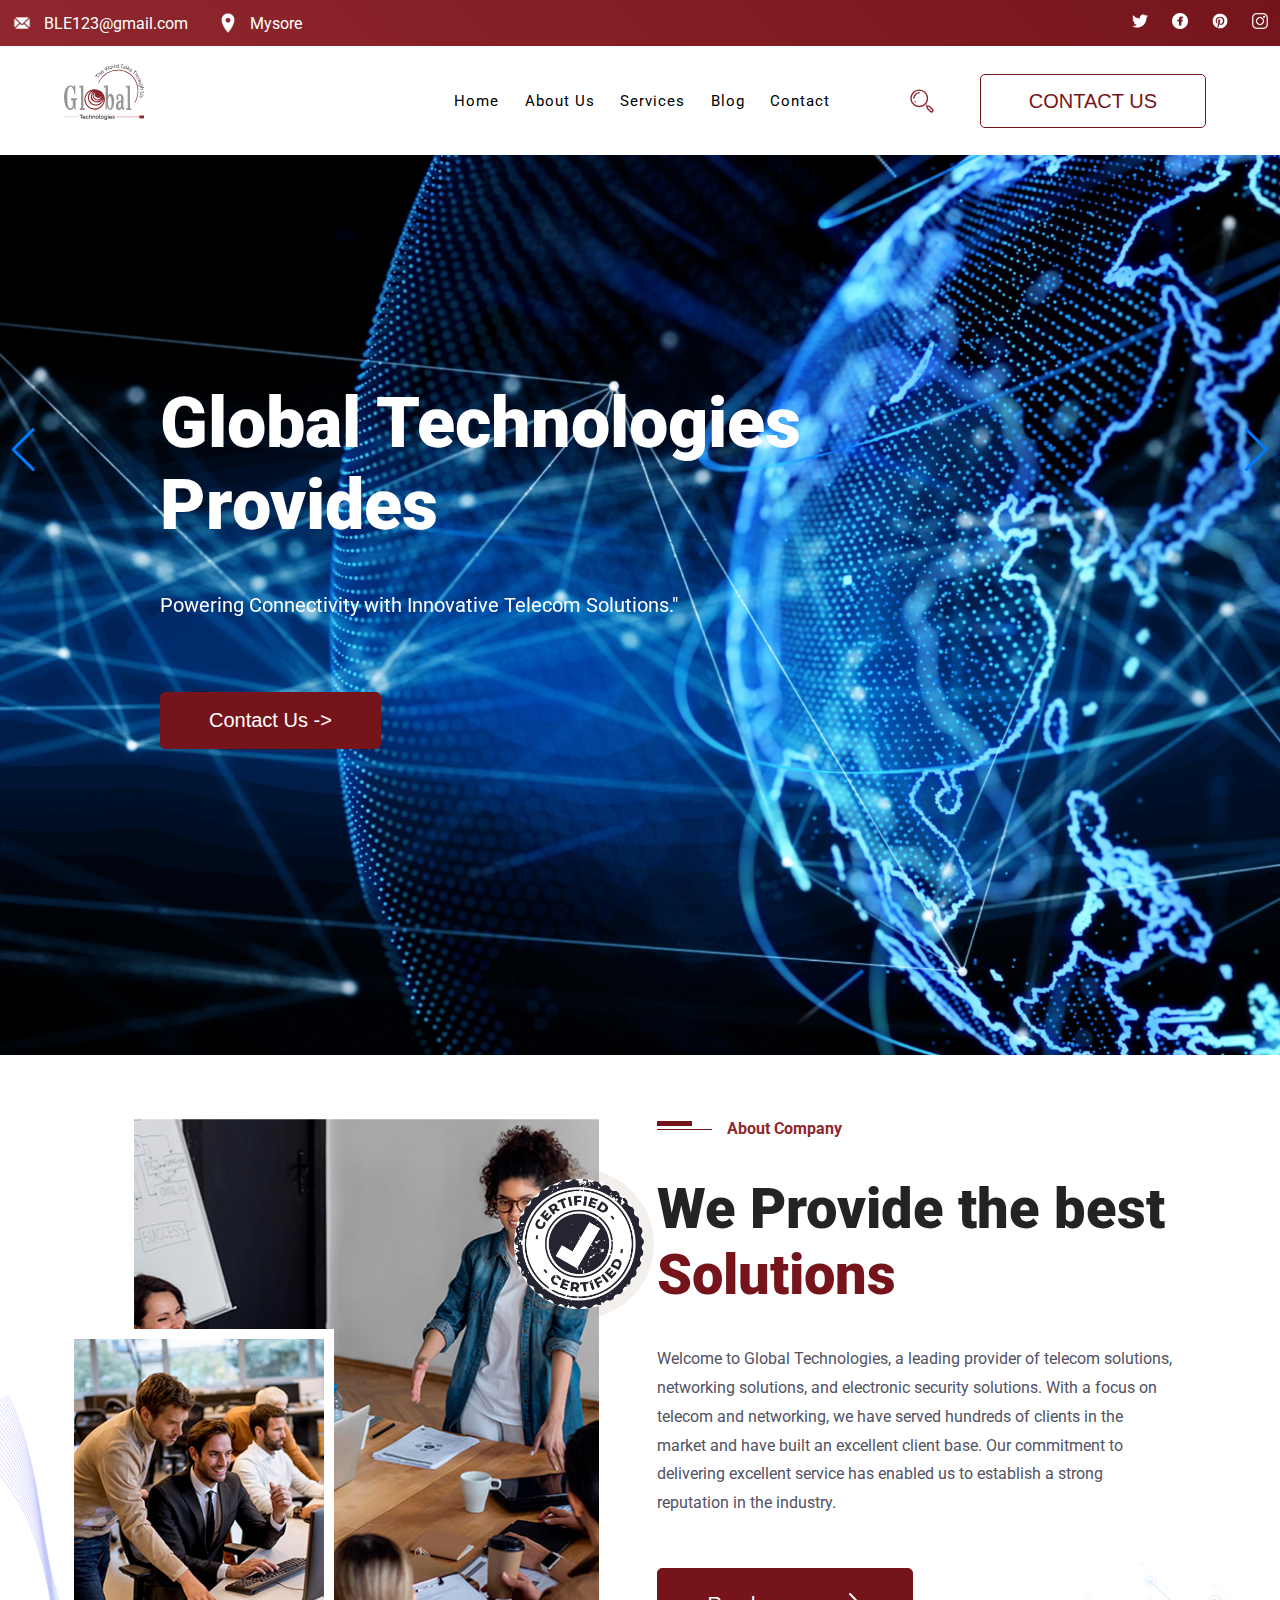
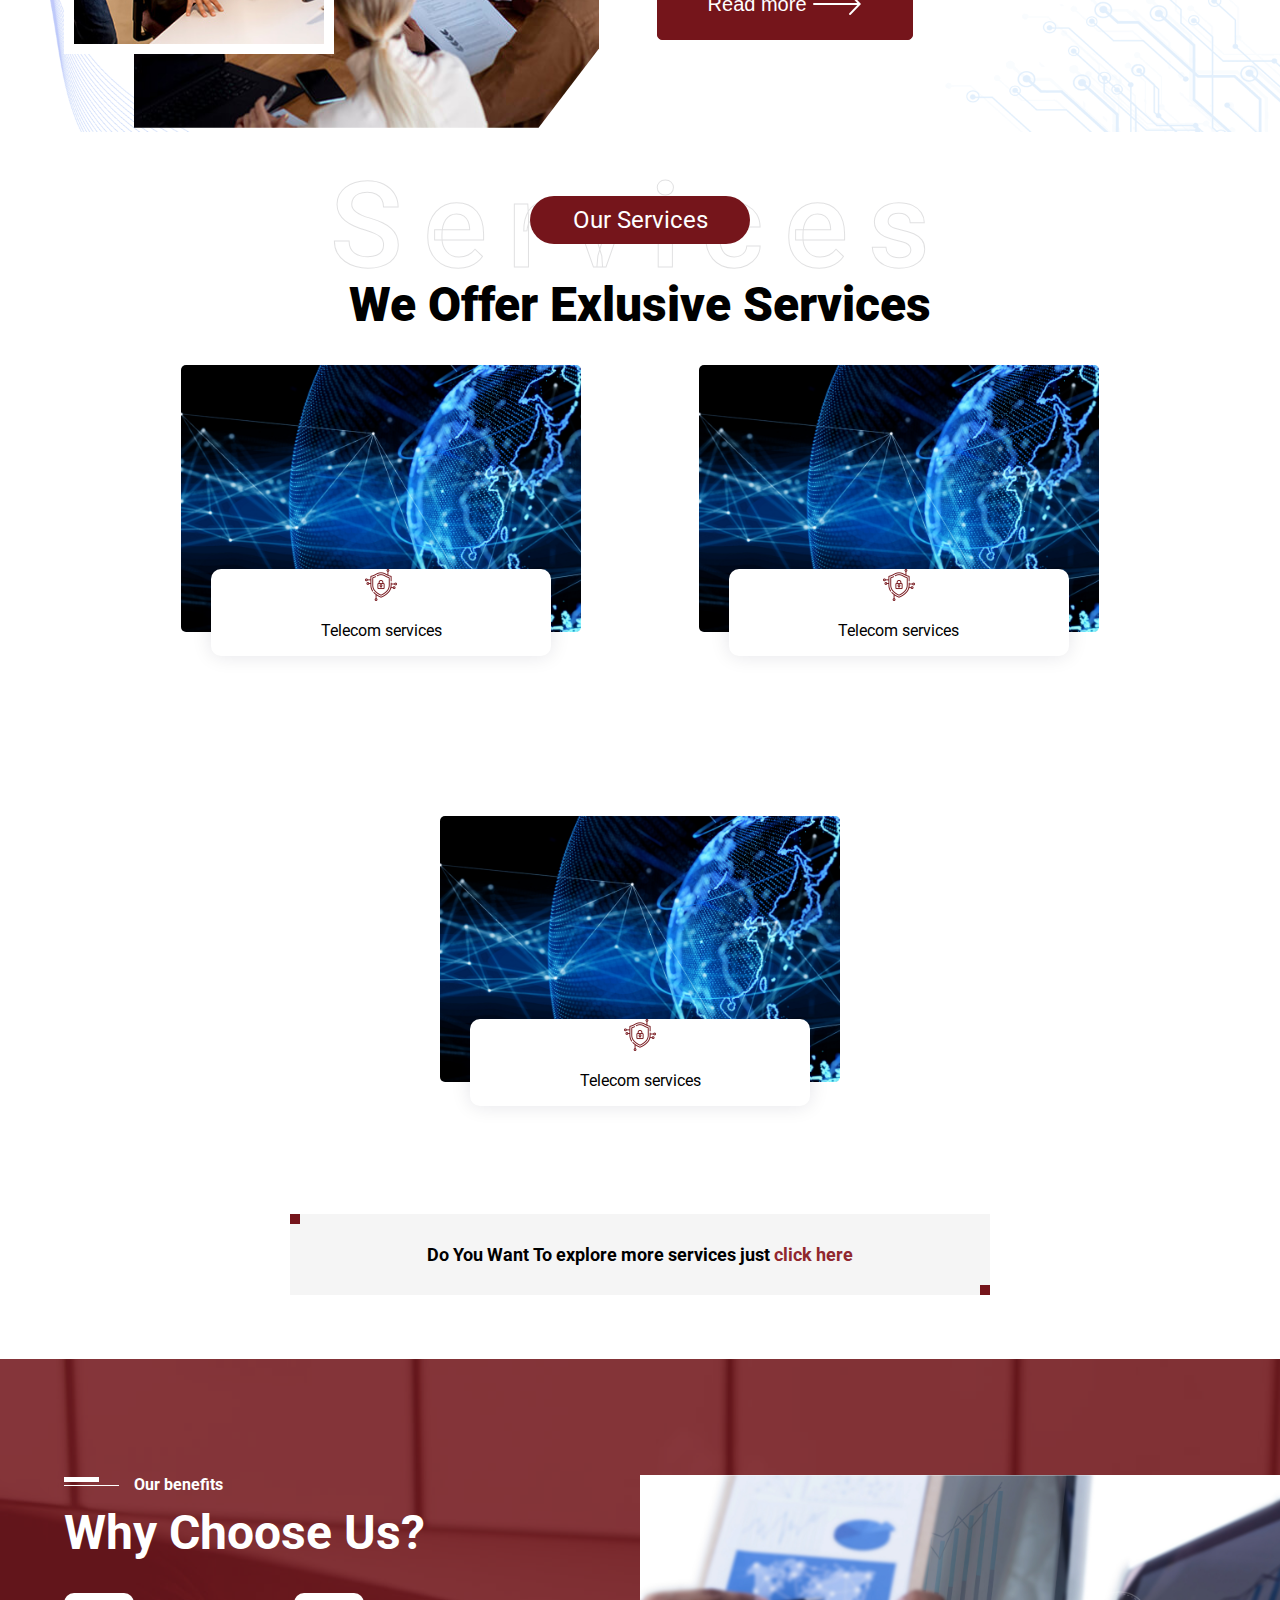
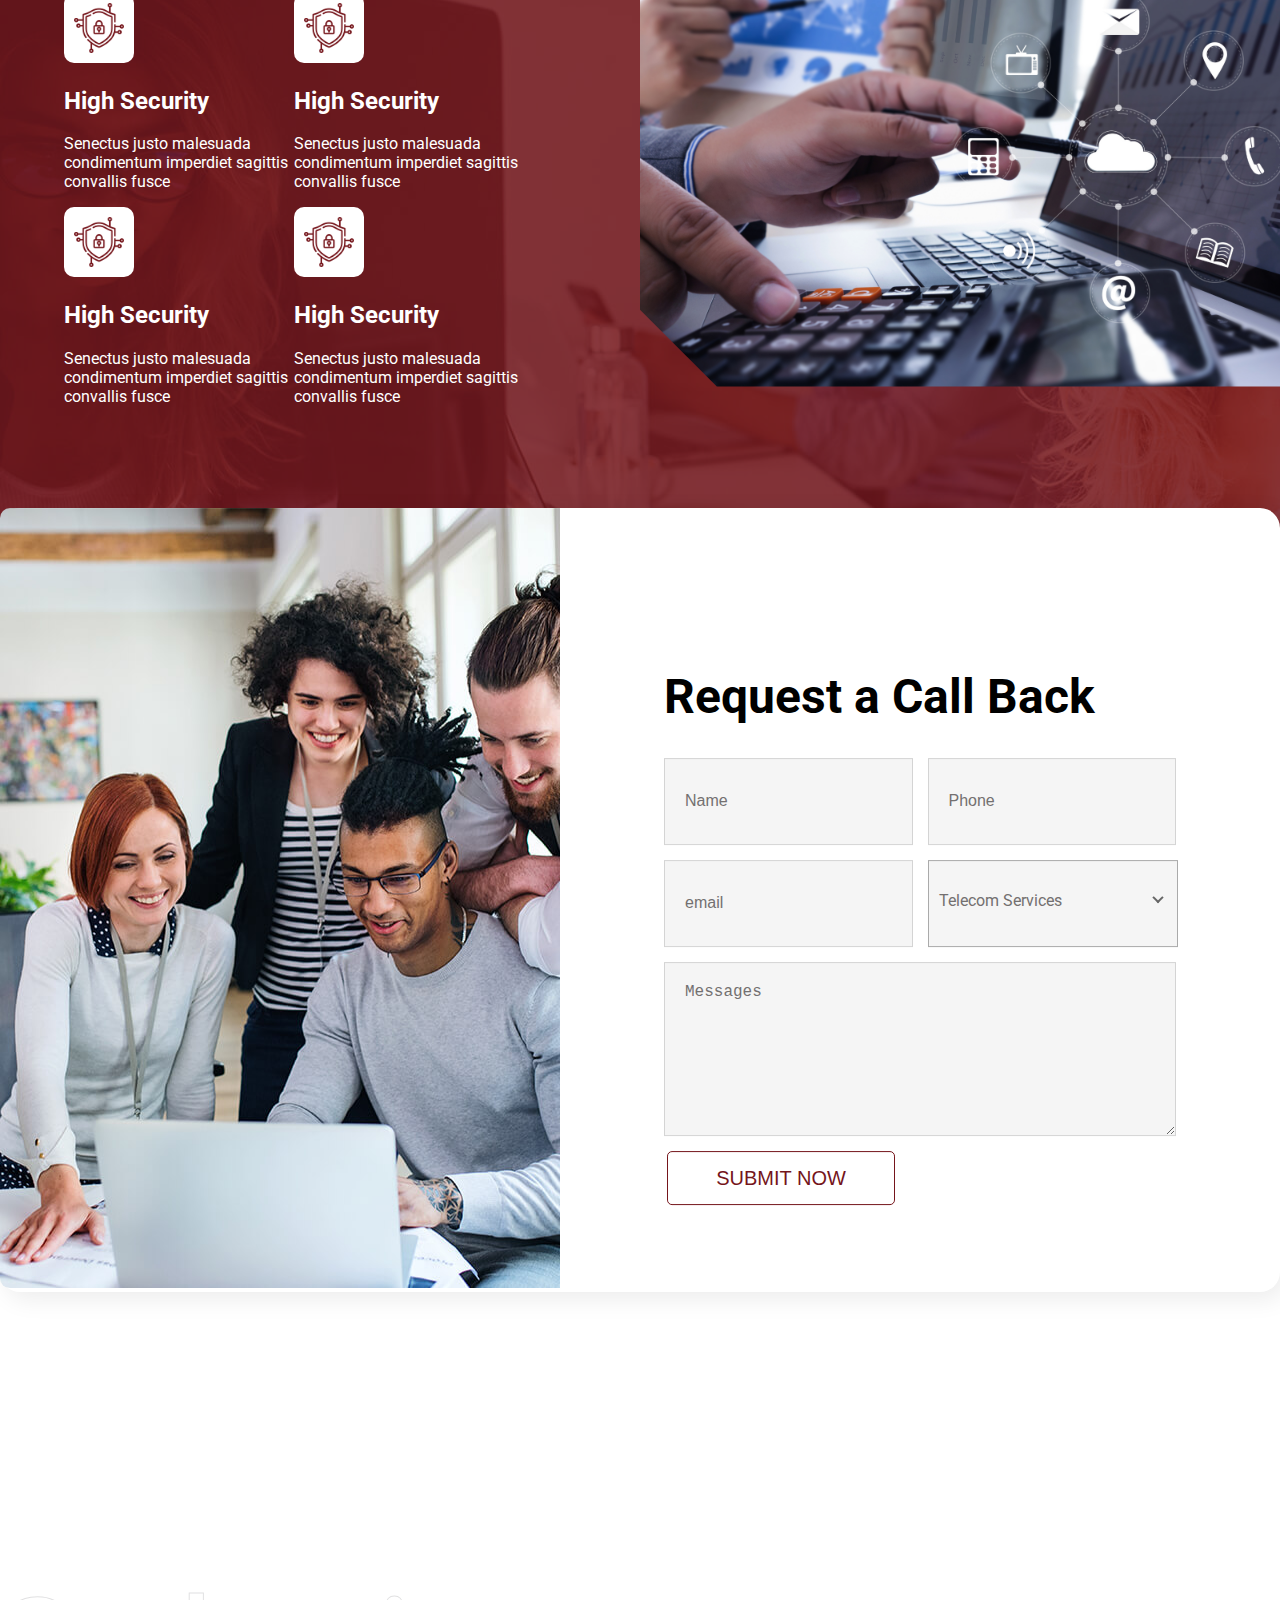
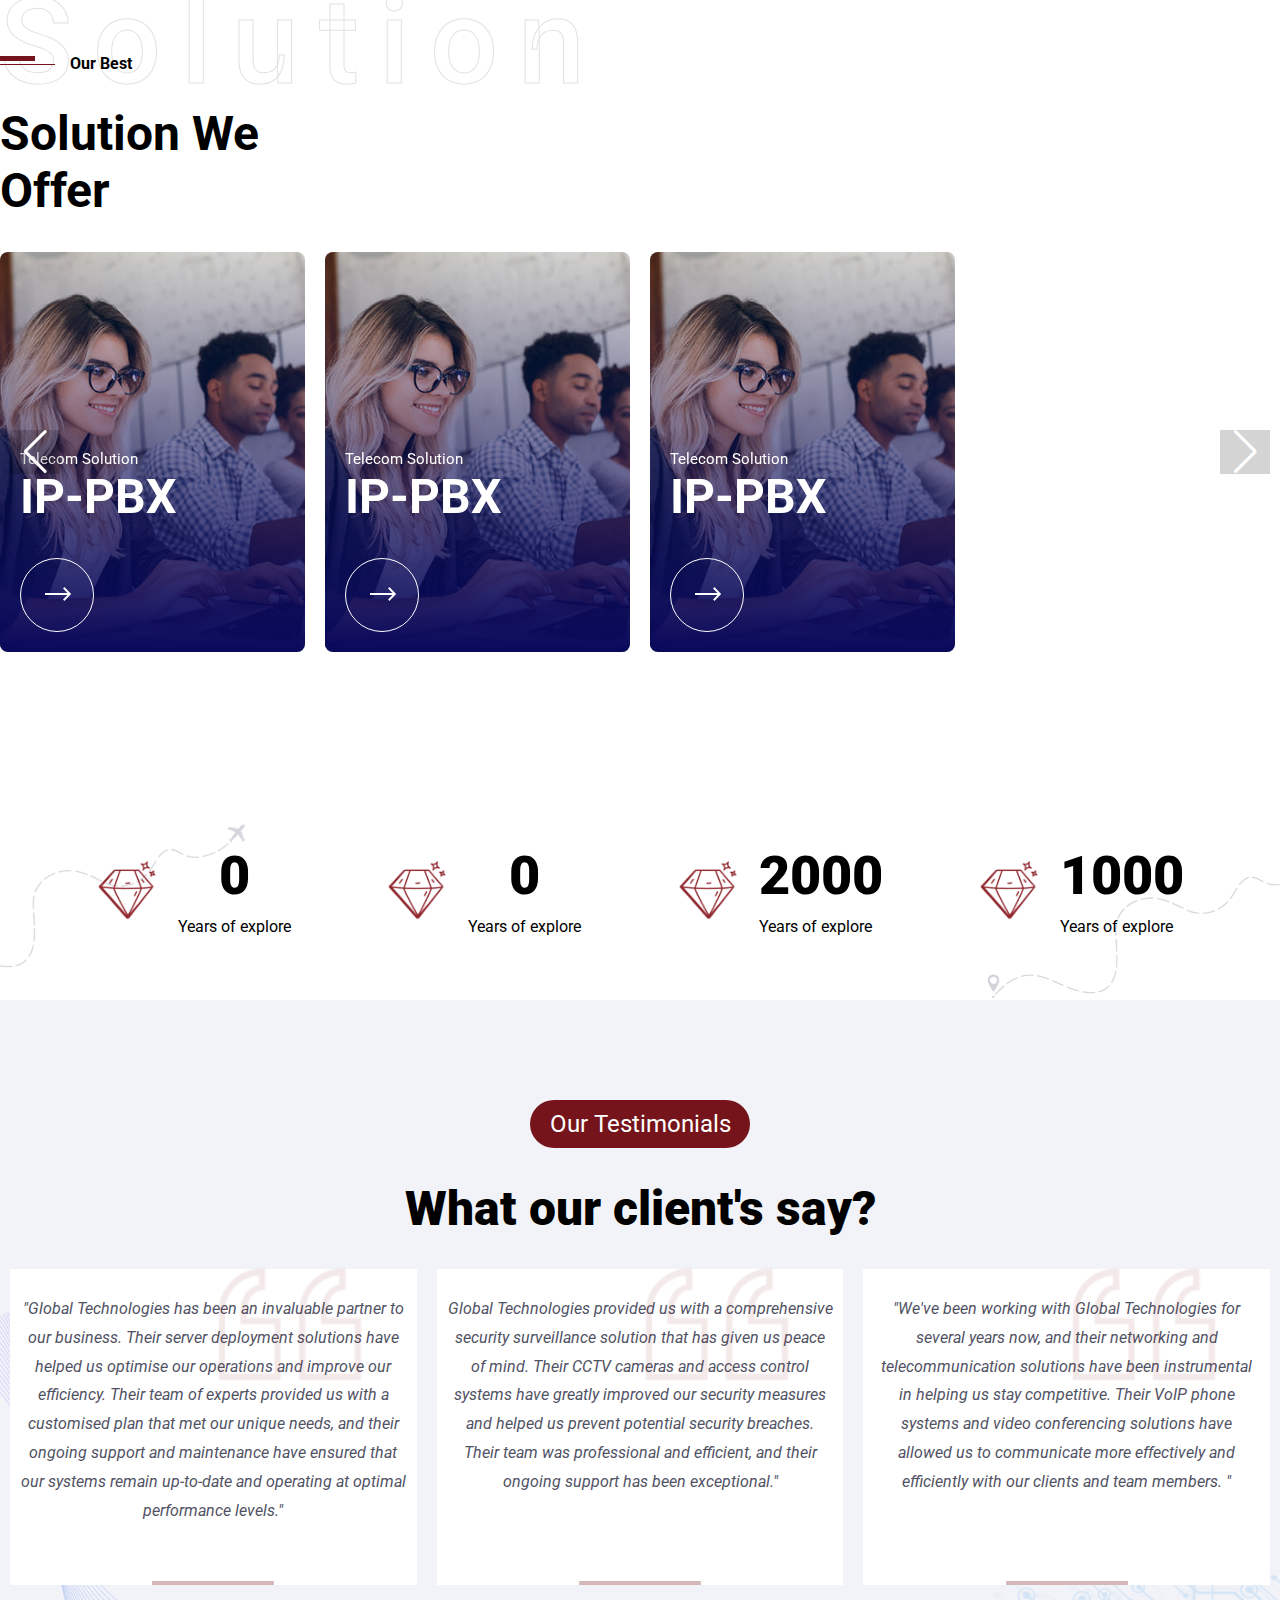
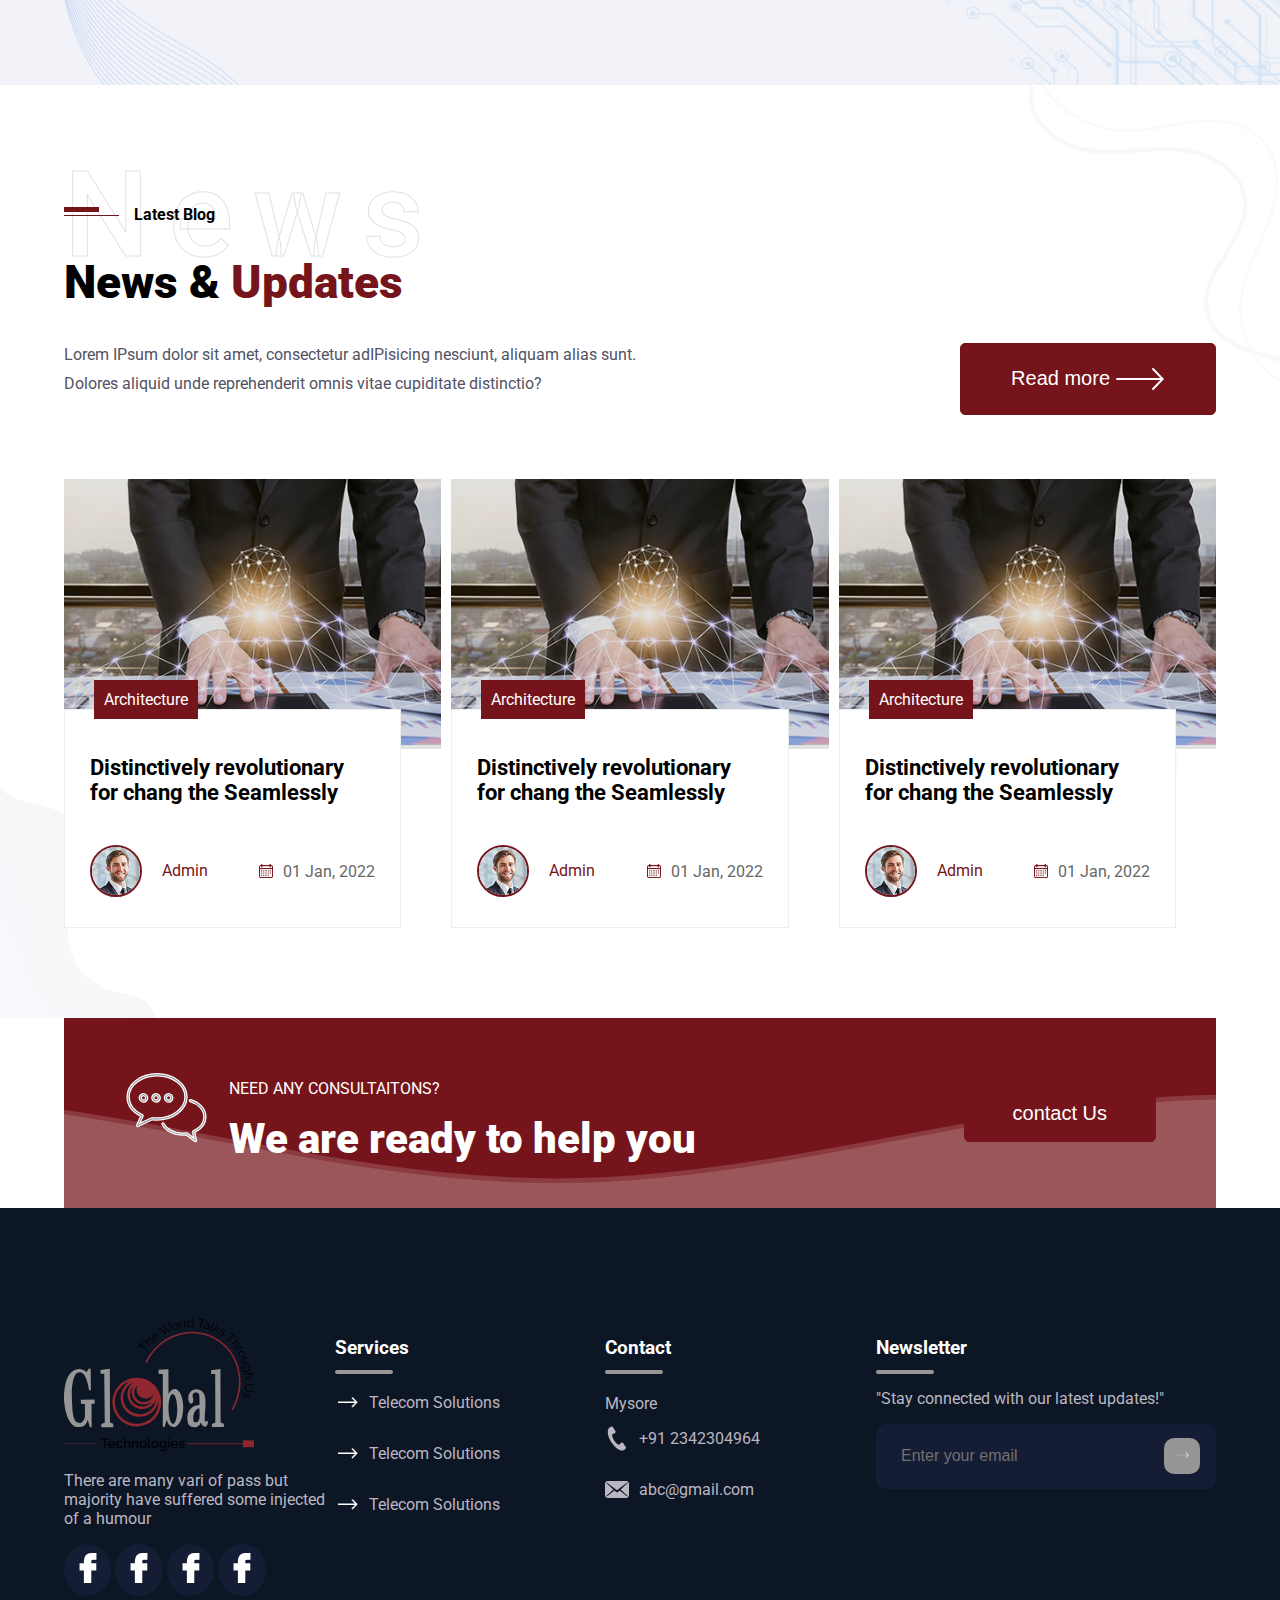
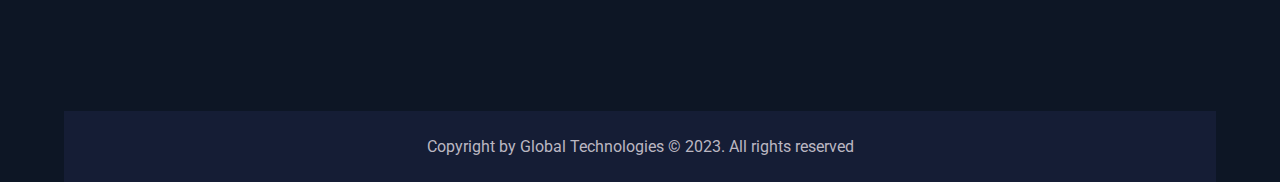
==== commit d42a9e1e: "new updates" ====
--- a/index.html
+++ b/index.html
@@ -53,10 +53,10 @@
                                 <a href="index.html" class="logo"><img src="./images/Global-Technologies-Logo-01.svg" alt="logo"></a>
                             </li>
                             <li class="nav-link" style="--i: .6s">
-                                <a href="#">Home</a>
+                                <a href="./index.html">Home</a>
                             </li>
                             <li class="nav-link" style="--i: .6s">
-                                <a href="#">About Us</a>
+                                <a href="./about.html">About Us</a>
                             </li>
                             <li class="nav-link" style="--i: .85s">
                                 <a href="#">Services</a>
@@ -128,7 +128,7 @@
                                 <a href="#">Blog</a>
                             </li>
                             <li class="nav-link" style="--i: 1.35s">
-                                <a href="#">Contact</a>
+                                <a href="./contact.html">Contact</a>
                             </li>
                         </ul>
                     </div>
@@ -136,7 +136,7 @@
                     <div class="log-sign" style="--i: 1.8s">
                         <div>
                             <img src="./images/search-icon.svg" class="search" onclick='searchPage()' alt="">
-                            <a href=""><button class="btn"> Contact Us</button></a>
+                            <a href="./contact.html"><button class="btn"> Contact Us</button></a>
                         </div>
                     </div>
                 </div>
--- a/style.css
+++ b/style.css
@@ -921,7 +921,8 @@
     position: absolute;
     left: 0;
     width: 250px;
-    bottom: 60px;
+    /* bottom: 60px; */
+    top: 210px;
     border: 10px solid #fff;
     z-index: 1;
 }
@@ -2630,4 +2631,345 @@
 }
 /* *{
     overflow-x: hidden;
-} */+} */
+
+
+
+
+
+
+
+
+
+
+
+
+
+
+
+
+
+
+
+
+
+
+
+
+
+
+
+
+
+
+
+/* 
+
+
+contact Page Styles
+
+
+*/
+
+
+
+.page-title-section{
+    background-image:linear-gradient(19deg, #0a0a73d1, #0e021b85),url(./images/contact-bg.jpg);
+    background-position: center;
+    background-size: cover;
+    min-height: 460px;
+    width: 100%;
+    background-repeat: no-repeat;
+    display: flex;
+    justify-content: center;
+}
+
+
+.page-title-container{
+    color: white;
+    display: flex;
+    flex-direction: column;
+    align-items: center;
+    justify-content: center;
+    /* justify-items: center; */
+    align-content: center;
+}
+.page-title-container h1{
+    font-size: 42px;
+}
+.page-title-container p{
+    background-color: #75151b;
+    padding: 10px;
+    color: white;
+    width: fit-content;
+}
+.page-title-container a{
+    color: inherit;
+}
+
+.contact-container{
+    margin: 5% 0;
+}
+.primary-container{
+    max-width: 1320px;
+    width: 100%;
+    display: flex;
+    flex-wrap: wrap;
+    gap: 10px;
+    justify-content: center;
+}
+@media (max-width:1319px) {
+    .primary-container{
+        width: 90%;
+    }
+}
+.contact-item{
+    display: flex;
+    flex-direction: row;
+    align-items: center;
+    padding: 20px;
+    background-color: #f1f3f8;
+    border: 1px solid #ece9e3;
+    width: 33%;
+    flex: 1;
+
+}
+
+.contact-item img{
+    width: 34px;
+    background-color: #75151b;
+    padding: 15px;
+    border-radius: 10px;
+    margin-right: 30px;
+}
+.contact-item p{
+    color: #666;
+}
+@media (max-width:1200px) {
+    .contact-item{
+        width: 40%;
+        flex: initial;
+    }
+}
+
+@media (max-width:1024px) {
+    .contact-item{
+        width: 80%;
+    }
+}
+@media (max-width:800px) {
+    .contact-item{
+        width: 100%;
+    }
+}
+.form-wrapper{
+    max-width: 1320px;
+    width: 100%;
+    margin-inline: auto;
+    display: flex;
+    justify-content: space-between;
+    /* gap: 20px; */
+
+}
+
+@media (max-width:1319px) {
+    
+    .form-wrapper{
+        width: 80%;
+    }
+}
+
+.form-wrapper h4{
+    padding-inline: 70px;
+    /* margin: 0; */
+}
+
+.form-wrapper h1{
+    font-size: 64px;
+    font-weight: 900;
+    margin: 0;
+}
+
+.logo-container-1{
+display: flex;
+}
+.logo-container-1 div{
+    background-color: #75151b;
+    padding: 15px;
+    margin-left: 10px;
+}
+.logo-container-1 img{
+    width: 24px;
+}
+.form2{
+    width: 60%;
+}
+.form2>form{
+    display: flex;
+    flex-direction: column;
+    gap: 20px;
+}
+.form2 form div>input, .form2 input, .form2 textarea{
+    padding: 10px;
+    background-color: #f1f3f8;
+    height: 50px;
+    font-size: 20px;
+}
+.form2 textarea{
+    height: 150px;
+}
+.form2 form >div{
+    display: flex;
+    gap: 20px;
+}
+.form2 form > div input{
+    width: 50%;
+}
+
+.form2 ::placeholder{
+    font-size: 20px;
+    
+}
+.form2 button{
+    width: fit-content;
+}
+@media (max-width:1024px) {
+
+    .form-wrapper{
+        flex-direction: column;
+        gap: 50px;
+    }
+    .form2{
+        width: 100%;
+    }
+    .form2 form >div{
+    flex-direction: column;
+    
+    }
+    .form2 form > div input{
+        width: inherit;
+    }
+    
+
+}
+@media (max-width:800px) {
+    .form-wrapper{
+        width: 90%;
+    }
+}
+
+.network-container{
+    max-width: 1320px;
+    width: 100%;
+    margin-inline: auto;
+    display: flex;
+}
+@media (max-width:1319px) {
+    .network-container{
+        width: 90%;
+    }
+}
+
+.network-card-wrapper{
+    width: 33.33333%
+}
+.network-card{
+    background-image:linear-gradient(90deg, #700404d3, #940d0dc7),url(./images/network-bg.jpg);
+    background-position: center;
+    background-repeat: no-repeat;
+    background-size: cover;
+    /* width: 100%; */
+    color: white;
+    position: relative;
+    display: flex;
+    align-items: center;
+    flex-direction: column;
+    text-align: center;
+    padding: 10px;
+    /* z-index: 1; */
+}
+
+.network-card img{
+    width: 42px;
+    border-radius: 50%;
+    background-color: white;
+    padding: 15px;
+    border: 15px solid rgb(106 1 1 / 73%);
+    margin-top: 50px;
+    /* z-index: 2; */
+}
+.network-card h3{
+    font-size: 22px;
+    margin-bottom: 50px;
+}
+.network-card h1{
+    font-size: 28px;
+    margin-top: 0;
+    margin-bottom: 50px;
+}
+
+.network-content{
+    /* width: 60%; */
+    color: #666;
+    flex: 0 0 auto;
+    width: 66.66666667%;
+}
+
+.network-content :first-child{
+    color: #000000;
+}
+.network-heading{
+    color: blueviolet;
+}
+.network-content>p{
+    margin: 0 0 50px;
+    line-height: 1.8em;
+    padding-right: 40px;
+
+}
+
+.network-card-2{
+    background-color: #f1f3f8;
+    padding: 40px 45px 40px 45px;
+    margin-top: 50px;
+
+}
+.network-card-2>h1{
+    font-size: 22px;
+    line-height: 1.2;
+    margin-bottom: 40px;
+}
+.network-card-2 p{
+    color: #666;
+    margin-bottom: 40px;
+}
+
+@media (max-width:1200px) {
+    .network-content{
+        width: 55%;
+    }
+    .network-card-wrapper{
+        width: 100%;
+    }
+}
+
+@media (max-width:986px) {
+    .network-container{
+        flex-direction: column;
+        width: 80%;
+    }
+    .network-content{
+        width: 100%;
+    }
+    .network-content>p{
+        padding-right: 0;
+    }
+    
+}
+
+@media (max-width:500px) {
+    .network-container{
+        width: 90%;
+        /* padding: 0; */
+    }
+}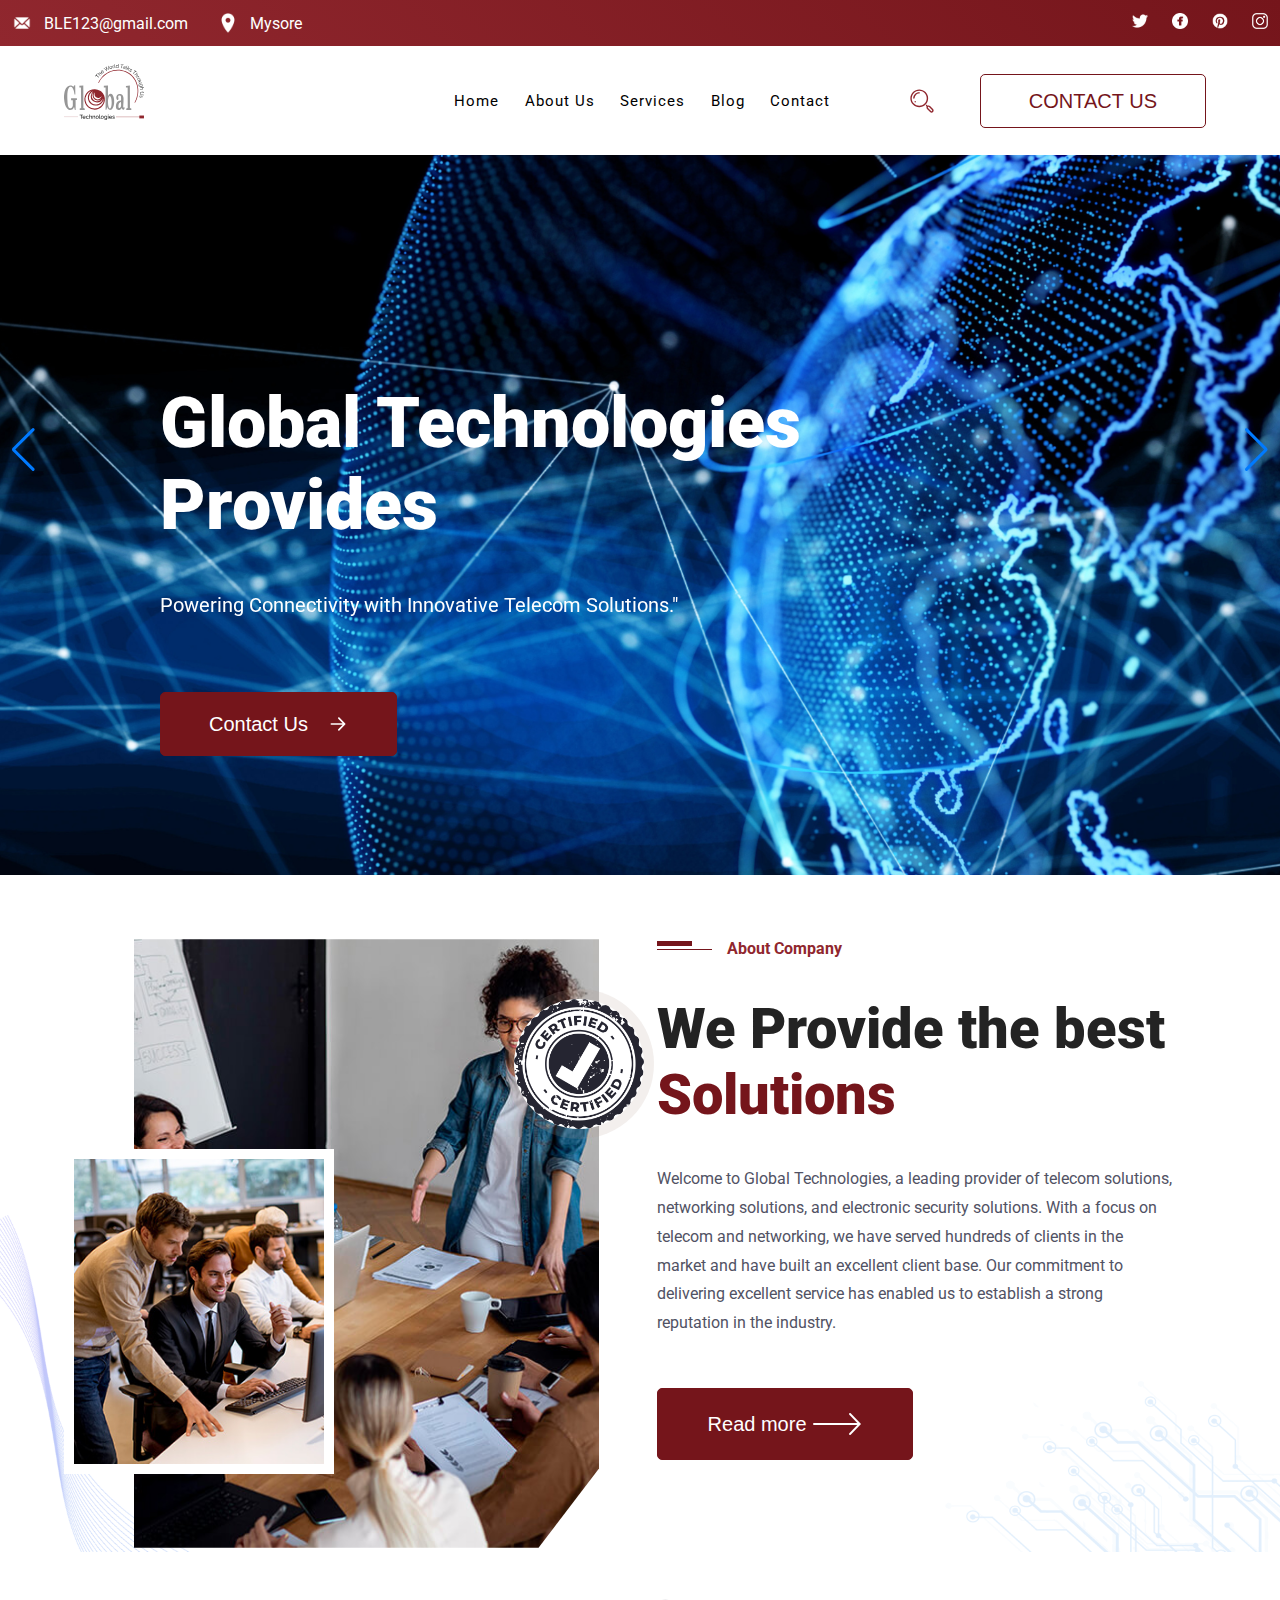
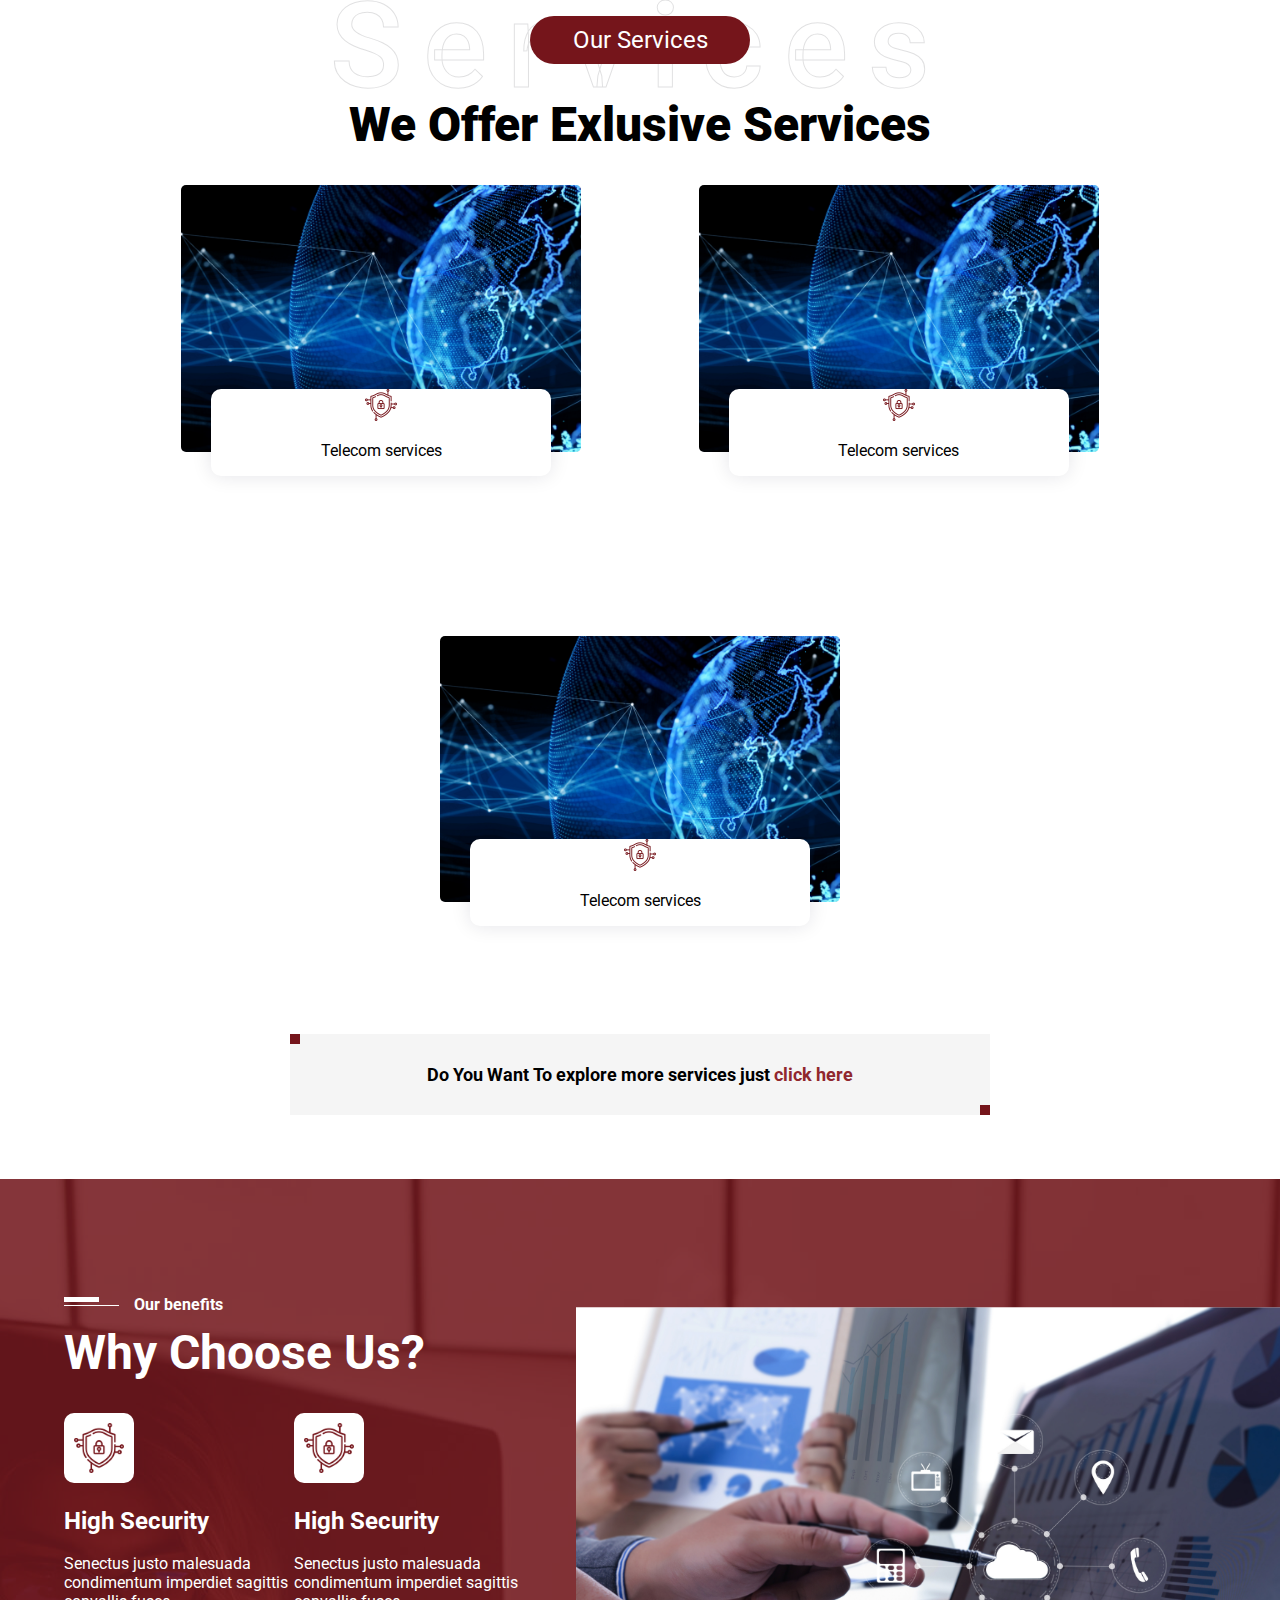
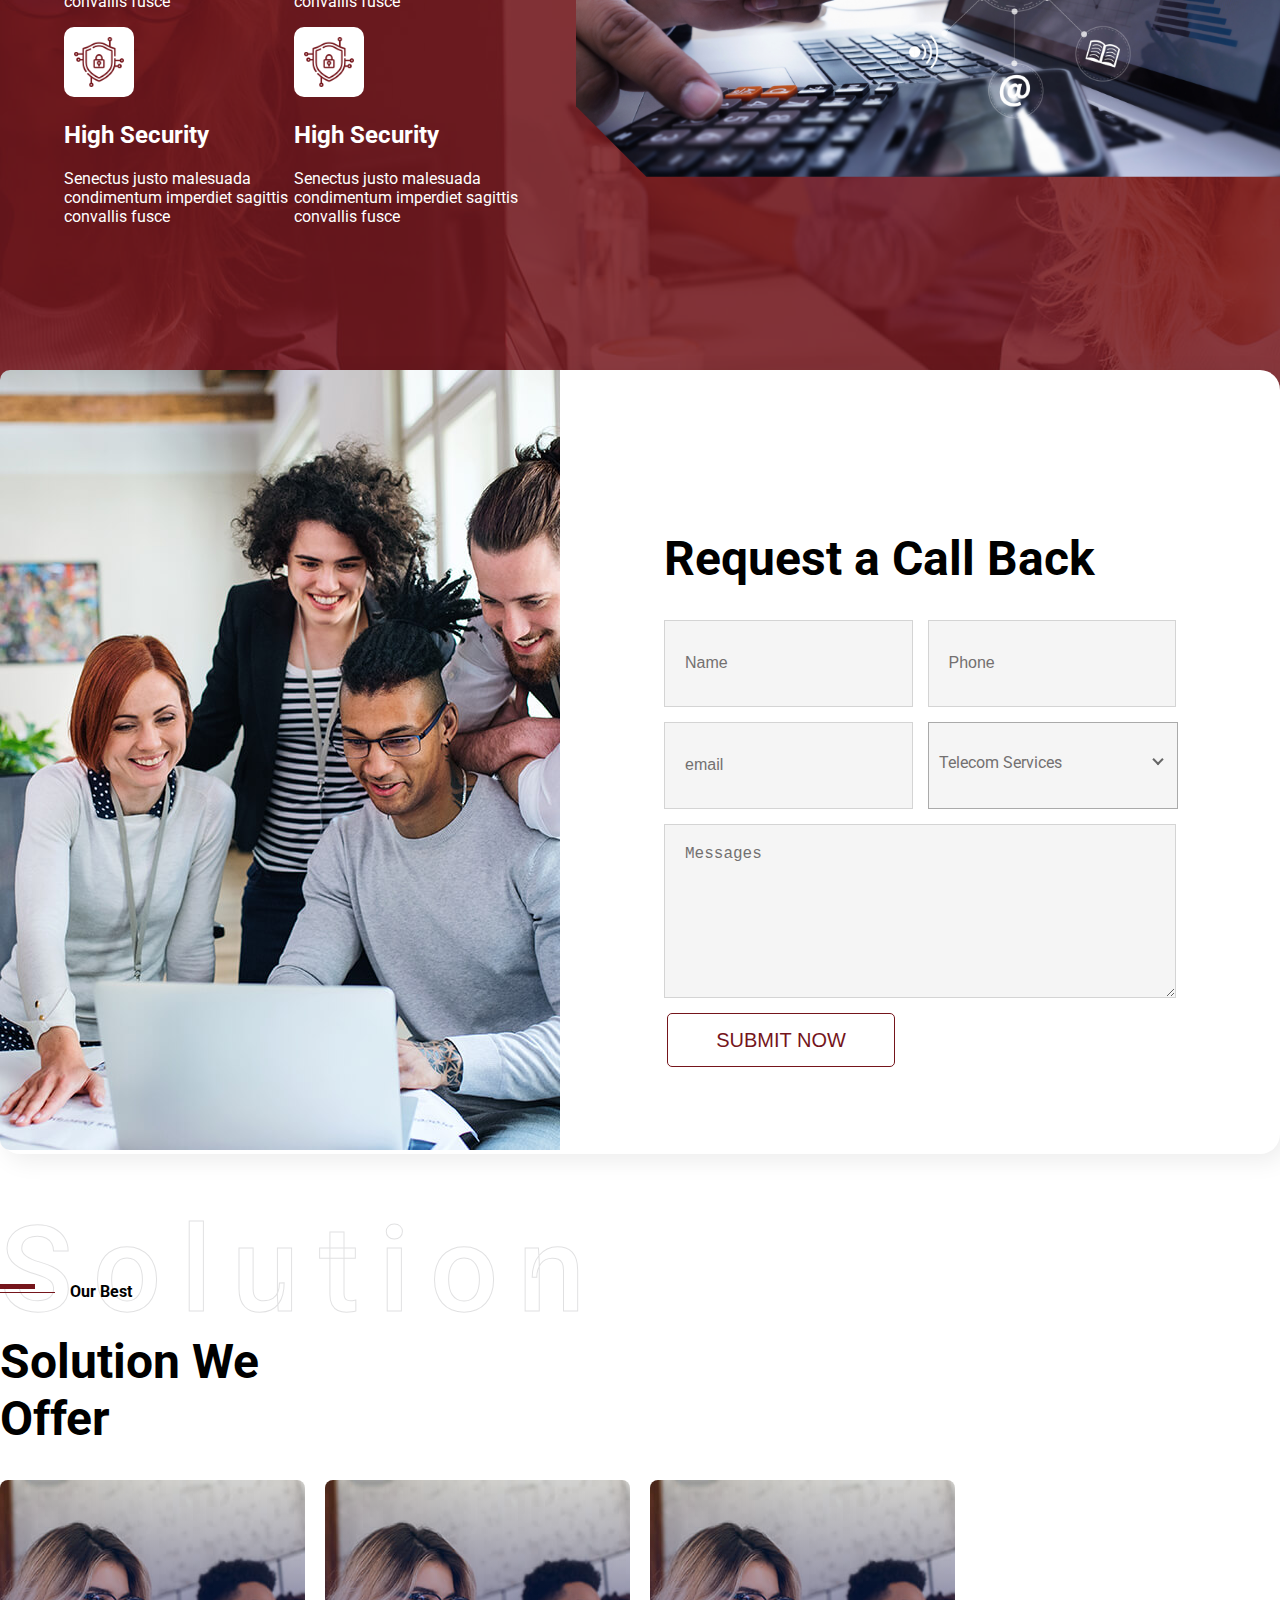
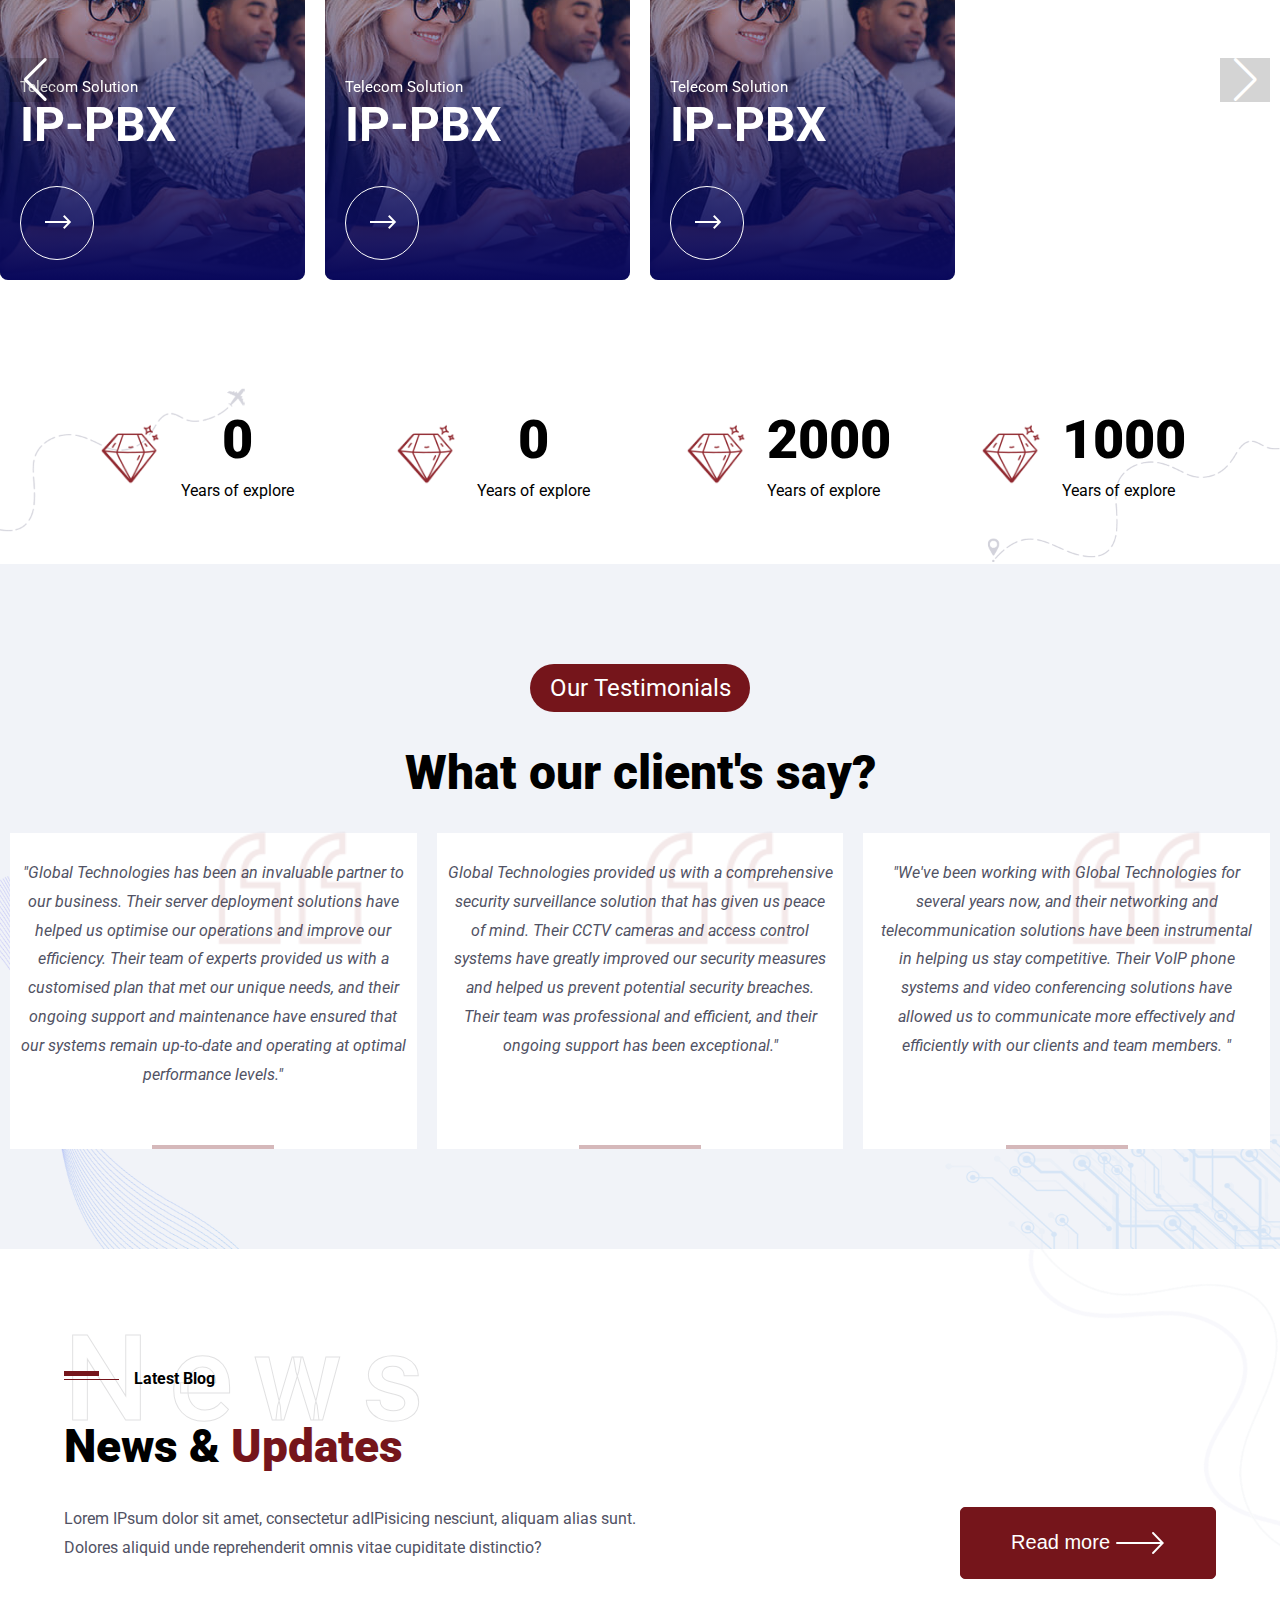
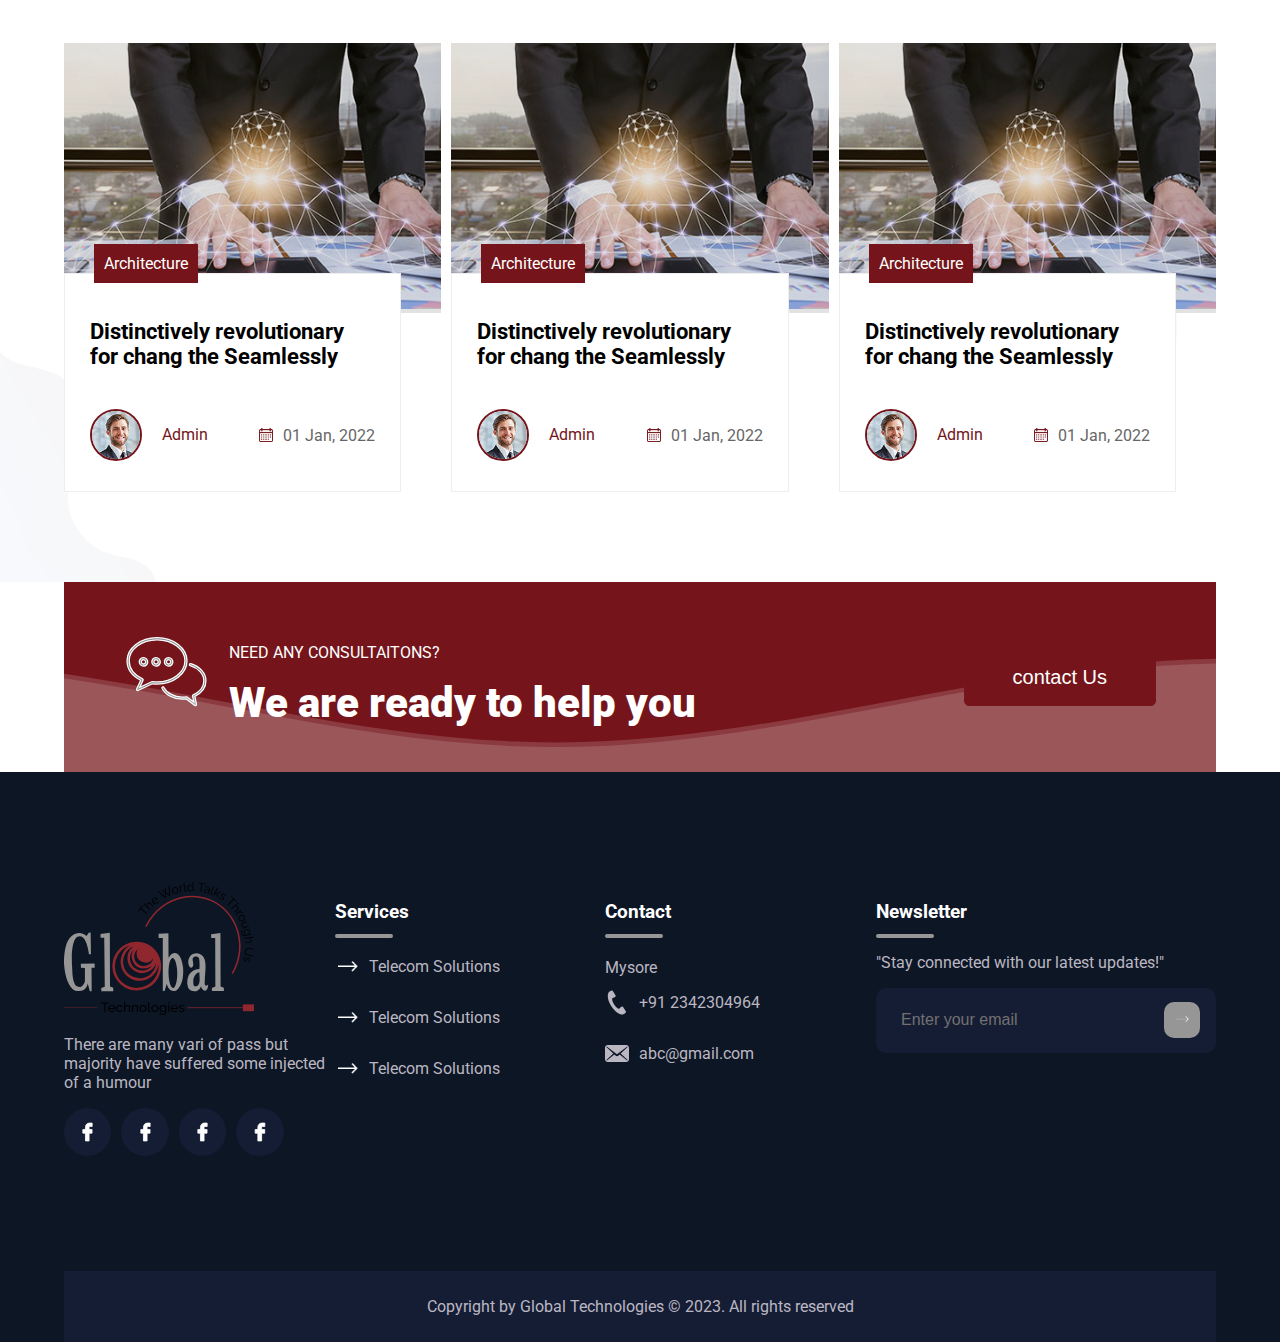
==== commit d7557d86: "latest commit" ====
--- a/index.html
+++ b/index.html
@@ -91,17 +91,17 @@
                                             </div>
                                         </li>
                                         <li class="dropdown-link">
-                                            <a href="#">Network Solutions</a>
+                                            <a href="./network.html">Network Solutions</a>
                                             <div class="dropdown second">
                                                 <ul>
                                                     <li class="dropdown-link">
-                                                        <a href="#">LAN</a>
-                                                    </li>
-                                                    <li class="dropdown-link">
-                                                        <a href="#">OFC</a>
-                                                    </li>
-                                                    <li class="dropdown-link">
-                                                        <a href="#">Wireless</a>
+                                                        <a href="./network.html">LAN</a>
+                                                    </li>
+                                                    <li class="dropdown-link">
+                                                        <a href="./network.html">OFC</a>
+                                                    </li>
+                                                    <li class="dropdown-link">
+                                                        <a href="./network.html">Wireless</a>
                                                     </li>
                                                 </ul>
                                             </div>
@@ -213,7 +213,10 @@
                             <div class="card-inner">
                                 <h1>Global Technologies Provides</h1>
                                 <p>Powering Connectivity with Innovative Telecom Solutions."</p>
-                                <a href=""><button class="btn1">Contact Us -></button></a>
+                                <a href=""><button class="btn1">Contact Us 
+                                    <span>
+                                    <svg viewBox="0 0 24 24" fill="none" xmlns="http://www.w3.org/2000/svg"><g id="SVGRepo_bgCarrier" stroke-width="0"></g><g id="SVGRepo_tracerCarrier" stroke-linecap="round" stroke-linejoin="round"></g><g id="SVGRepo_iconCarrier"> <path fill-rule="evenodd" clip-rule="evenodd" d="M12.2929 4.29289C12.6834 3.90237 13.3166 3.90237 13.7071 4.29289L20.7071 11.2929C21.0976 11.6834 21.0976 12.3166 20.7071 12.7071L13.7071 19.7071C13.3166 20.0976 12.6834 20.0976 12.2929 19.7071C11.9024 19.3166 11.9024 18.6834 12.2929 18.2929L17.5858 13H4C3.44772 13 3 12.5523 3 12C3 11.4477 3.44772 11 4 11H17.5858L12.2929 5.70711C11.9024 5.31658 11.9024 4.68342 12.2929 4.29289Z" ></path> </g></svg>
+                                </span></button></a>
                             </div>
                         </div>
                         <div class="card swiper-slide">
@@ -222,7 +225,10 @@
 
                                 <h1>Global Technologies </h1>
                                 <p>Building Stronger Networks for Seamless Connectivity.</p>
-                                <a href=""><button class=" btn1">Contact Us -></button></a>
+                                <a href=""><button class="btn1">Contact Us 
+                                    <span>
+                                    <svg viewBox="0 0 24 24" fill="none" xmlns="http://www.w3.org/2000/svg"><g id="SVGRepo_bgCarrier" stroke-width="0"></g><g id="SVGRepo_tracerCarrier" stroke-linecap="round" stroke-linejoin="round"></g><g id="SVGRepo_iconCarrier"> <path fill-rule="evenodd" clip-rule="evenodd" d="M12.2929 4.29289C12.6834 3.90237 13.3166 3.90237 13.7071 4.29289L20.7071 11.2929C21.0976 11.6834 21.0976 12.3166 20.7071 12.7071L13.7071 19.7071C13.3166 20.0976 12.6834 20.0976 12.2929 19.7071C11.9024 19.3166 11.9024 18.6834 12.2929 18.2929L17.5858 13H4C3.44772 13 3 12.5523 3 12C3 11.4477 3.44772 11 4 11H17.5858L12.2929 5.70711C11.9024 5.31658 11.9024 4.68342 12.2929 4.29289Z" ></path> </g></svg>
+                                </span></button></a>
                             </div>
                         </div>
                         <div class="card swiper-slide ">
@@ -231,7 +237,10 @@
 
                                 <h1>Global Technologies </h1>
                                 <p>Secure Your World with Advanced Solutions.</p>
-                                <a href=""><button class=" btn1">Contact Us -></button></a>
+                                <a href=""><button class="btn1">Contact Us 
+                                    <span>
+                                    <svg viewBox="0 0 24 24" fill="none" xmlns="http://www.w3.org/2000/svg"><g id="SVGRepo_bgCarrier" stroke-width="0"></g><g id="SVGRepo_tracerCarrier" stroke-linecap="round" stroke-linejoin="round"></g><g id="SVGRepo_iconCarrier"> <path fill-rule="evenodd" clip-rule="evenodd" d="M12.2929 4.29289C12.6834 3.90237 13.3166 3.90237 13.7071 4.29289L20.7071 11.2929C21.0976 11.6834 21.0976 12.3166 20.7071 12.7071L13.7071 19.7071C13.3166 20.0976 12.6834 20.0976 12.2929 19.7071C11.9024 19.3166 11.9024 18.6834 12.2929 18.2929L17.5858 13H4C3.44772 13 3 12.5523 3 12C3 11.4477 3.44772 11 4 11H17.5858L12.2929 5.70711C11.9024 5.31658 11.9024 4.68342 12.2929 4.29289Z" ></path> </g></svg>
+                                </span></button></a>
                             </div>
                         </div>
                         <!-- <div class="right"> > </div> -->
@@ -314,7 +323,7 @@
             </div>
         </section>
 
-        <section class="container benefit-container">
+        <section class=" benefit-container">
             <div class="benefit-section">
                 <div class="max-width">
                     <div class="benefit-content">
@@ -393,8 +402,8 @@
 
         </section>
 
-        <section class="container solution-container">
-            <div class="soln-heading">
+        <section class=" solution-container">
+            <div class=" soln-heading">
                 <h2 class="secret-heading">Solution</h2>
                 <h4 class="abt-first-line">Our Best</h4>
                 <h1>Solution We <br> Offer</h1>
--- a/style.css
+++ b/style.css
@@ -455,7 +455,7 @@
     .nav-btn{
         position: fixed;
         height: calc(100vh - 3rem);
-        /* top: 3rem; */
+        top: 0;
         left: 0;
         padding-top: 50px;
         width: 65%;
@@ -727,7 +727,7 @@
 
 .section-1 {
     width: 100vw;
-    height: auto;
+    height: 80vh;
     overflow: hidden;
 }
 .swiper {
@@ -815,6 +815,9 @@
     transition: color 0.3s ease-in-out;
     z-index: 10;
     border-radius: 5px;
+    display: flex;
+    align-items: center;
+    justify-content: center;
     /* margin-right: 10px; */
     /* border-radius: 5px; */
 }
@@ -842,9 +845,18 @@
     clip-path: circle(0 at 100% 100%);
 
 }
-
+.btn1 svg{
+    transition: .3s;
+    fill: rgb(255, 255, 255);
+    width: 20px;
+    margin-left: 20px;
+    margin-top: 5px;
+}
 .btn1:hover {
     color: #75151b;
+}
+.btn1:hover  svg{
+    fill: #75151b;
 }
 
 .btn1:hover::before {
@@ -1318,8 +1330,9 @@
 
 
 .benefit-img {
-    /* position: relative; */
-    width: 50%;
+    position: absolute;
+    right: 0;
+    width: 55%;
     height: 100%;
     margin-top: 10%;
     /* overflow: hidden; */
@@ -1328,7 +1341,8 @@
 .benefit-img img {
     /* position: absolute; */
     /* top: 0; */
-    max-width: 60vw;
+    width: 100%;
+    /* max-width: 60vw; */
     clIP-path: polygon(0 0, 100% 0%, 100% 100%, 10% 100%, 0 85%);
 }
 
@@ -1358,6 +1372,7 @@
 
     .benefit-img {
         width: 90%;
+        position: unset;
     }
 
     .benefit-content {
@@ -1392,14 +1407,16 @@
     display: flex;
     justify-content: space-between;
     /* position: absolute; */
-    top: -200px;
+    /* top: -200px; */
+    margin-top: -15%;
+    margin-bottom: 5%;
     margin-left: auto;
     margin-right: auto;
     background-color: white;
     /* padding-top: 100px; */
     border-radius: 20px;
     box-shadow: 6px 6px 25px 0px rgba(0, 0, 0, 0.08);
-    transform: translate(-0%, -38%);
+    /* transform: translate(-0%, -25%); */
     /* left: 50%;
     transform: translateX(-50%); */
     
@@ -1431,7 +1448,7 @@
     .contact-card{
         width: 90%;
         left: 50%;
-        transform: translate(-0%, -14%);
+        /* transform: translate(-0%, -14%); */
     /* transform: translateX(-50%); */
     }
     .form-container{
@@ -1441,7 +1458,7 @@
 @media (max-width:800px){
     .contact-card{
         /* top: -100px; */
-        transform: translate(-0%, -11%);
+        /* transform: translate(-0%, -11%); */
     }
 }
 
@@ -1765,7 +1782,7 @@
 /* solution styling */
 .solution-container{
 
-    
+    margin-block: 5%;
 }
 .slider-btn{
     background-color: #0000002b;
@@ -1930,13 +1947,15 @@
 }
 
 .funfact-container{
-    /* display: flex; */
-    display: grid;
-    grid-template-columns: auto auto auto auto;
+    display: flex;
+    /* display: grid;
+    grid-template-columns: auto auto auto auto; */
     flex-wrap: wrap;
-    justify-content: space-evenly;
+    justify-content: center;
     max-width: 1320px;
+    width: 90%;
     margin-inline: auto;
+    column-gap: 30px;
 
 
 }
@@ -1959,7 +1978,9 @@
 .funfact-item{
     display: flex;
     align-items: center;
+    justify-content: center;
     flex: 1;
+    min-width: 225px;
     
     
 }
@@ -2488,17 +2509,25 @@
     color: #bbb7c2;
     
 }
-
+.footer-logo div{
+    display: flex;
+    gap: 10px;
+}
 .footer-logo div a{
     border-radius: 50%;
     background-color: #151d35;
     display: inline-block;
     width: 42px;
+    aspect-ratio: 1;
+    display: flex;
+    justify-content: center;
+    align-items: center;
     padding: 1%;
 }
 .footer-logo div a img{
-    width: 100%;
+    width: 60%;
     height: auto;
+    object-fit: cover;
 }
 .footer-services ul, .footer-services ul li{
     list-style-type: none;
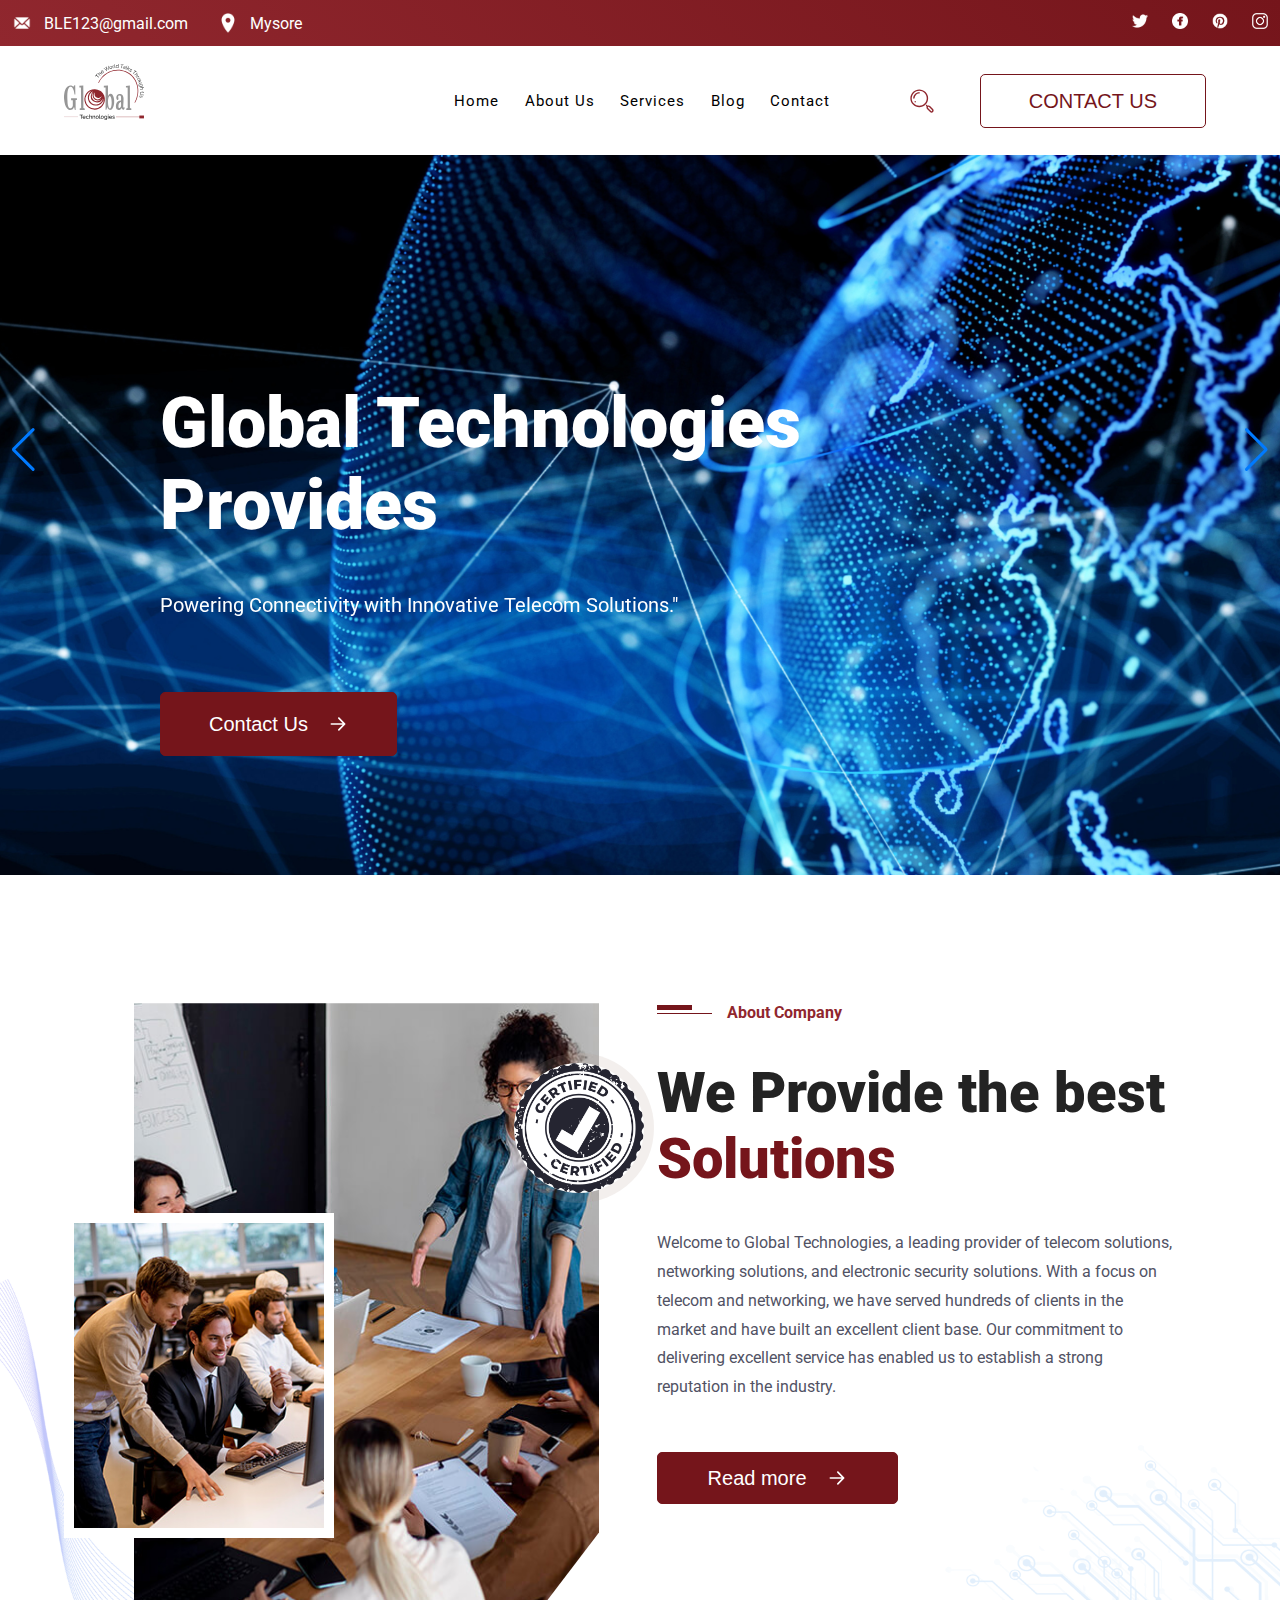
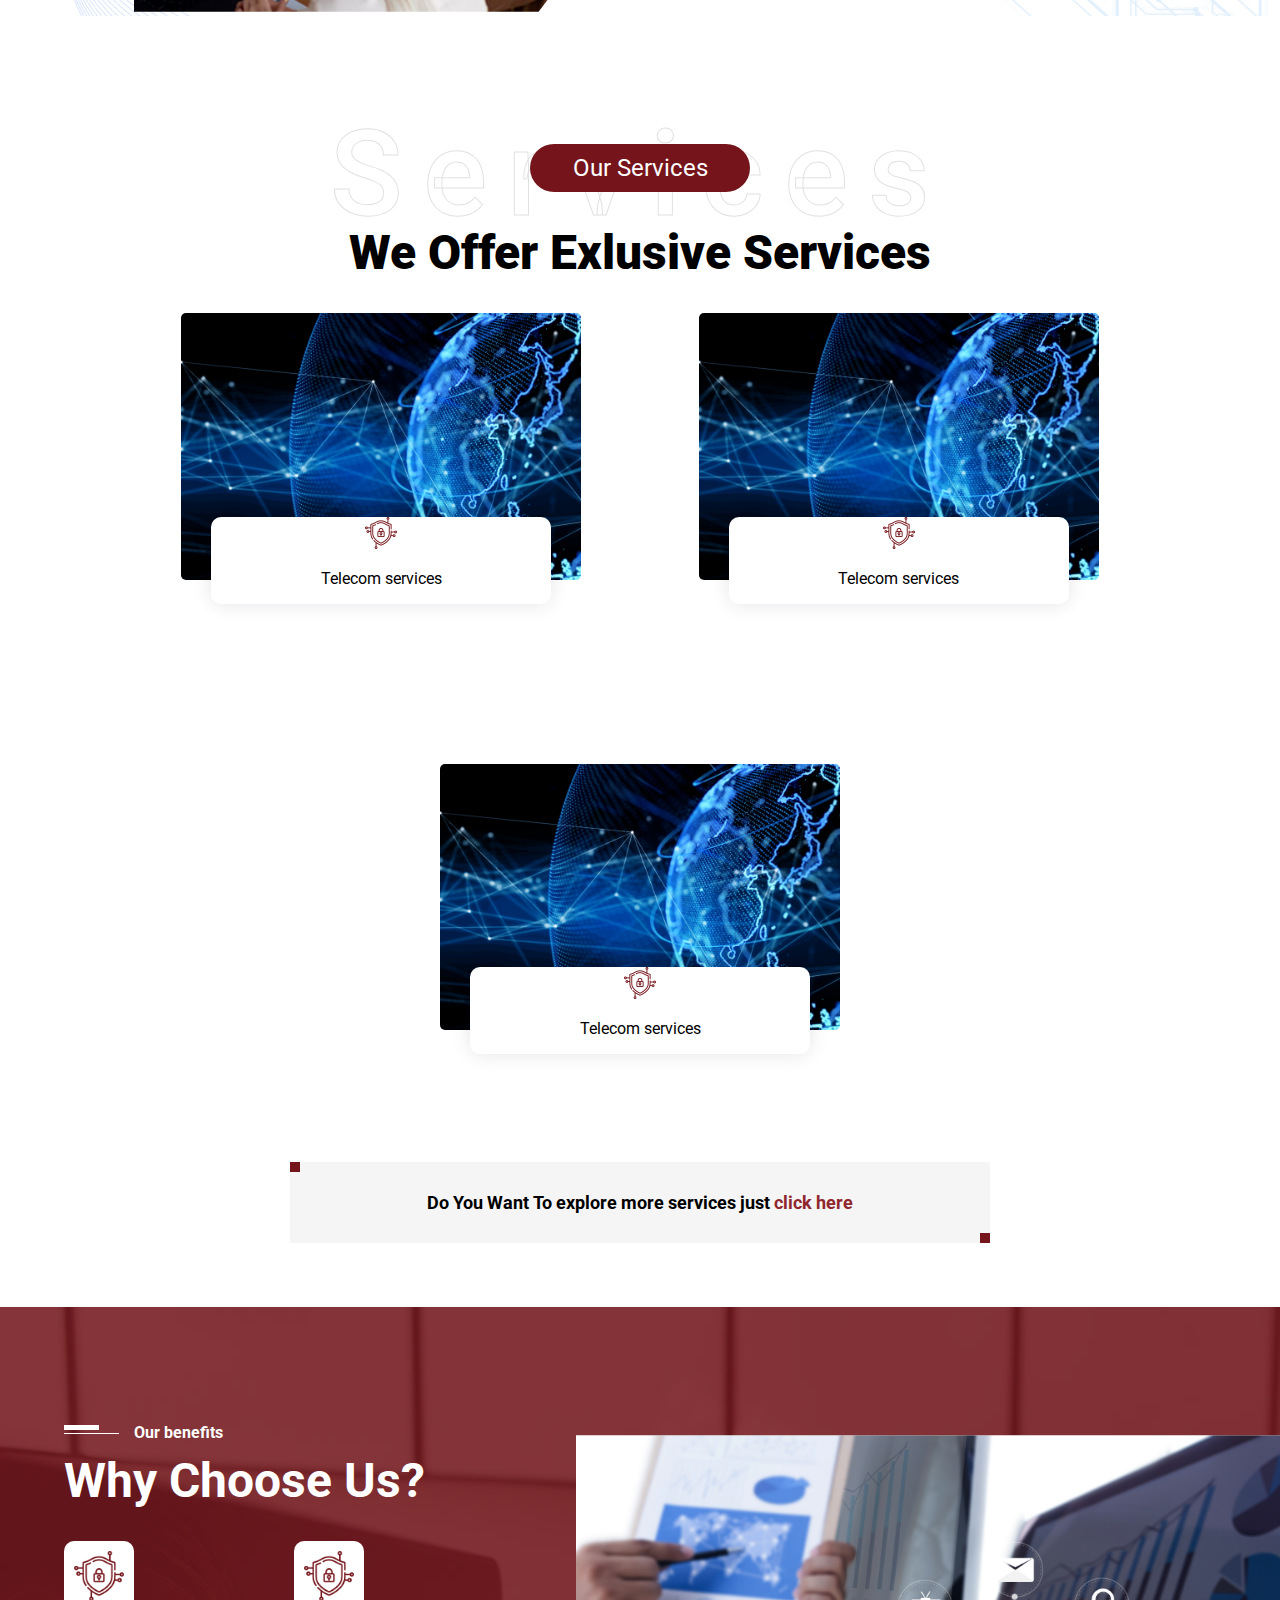
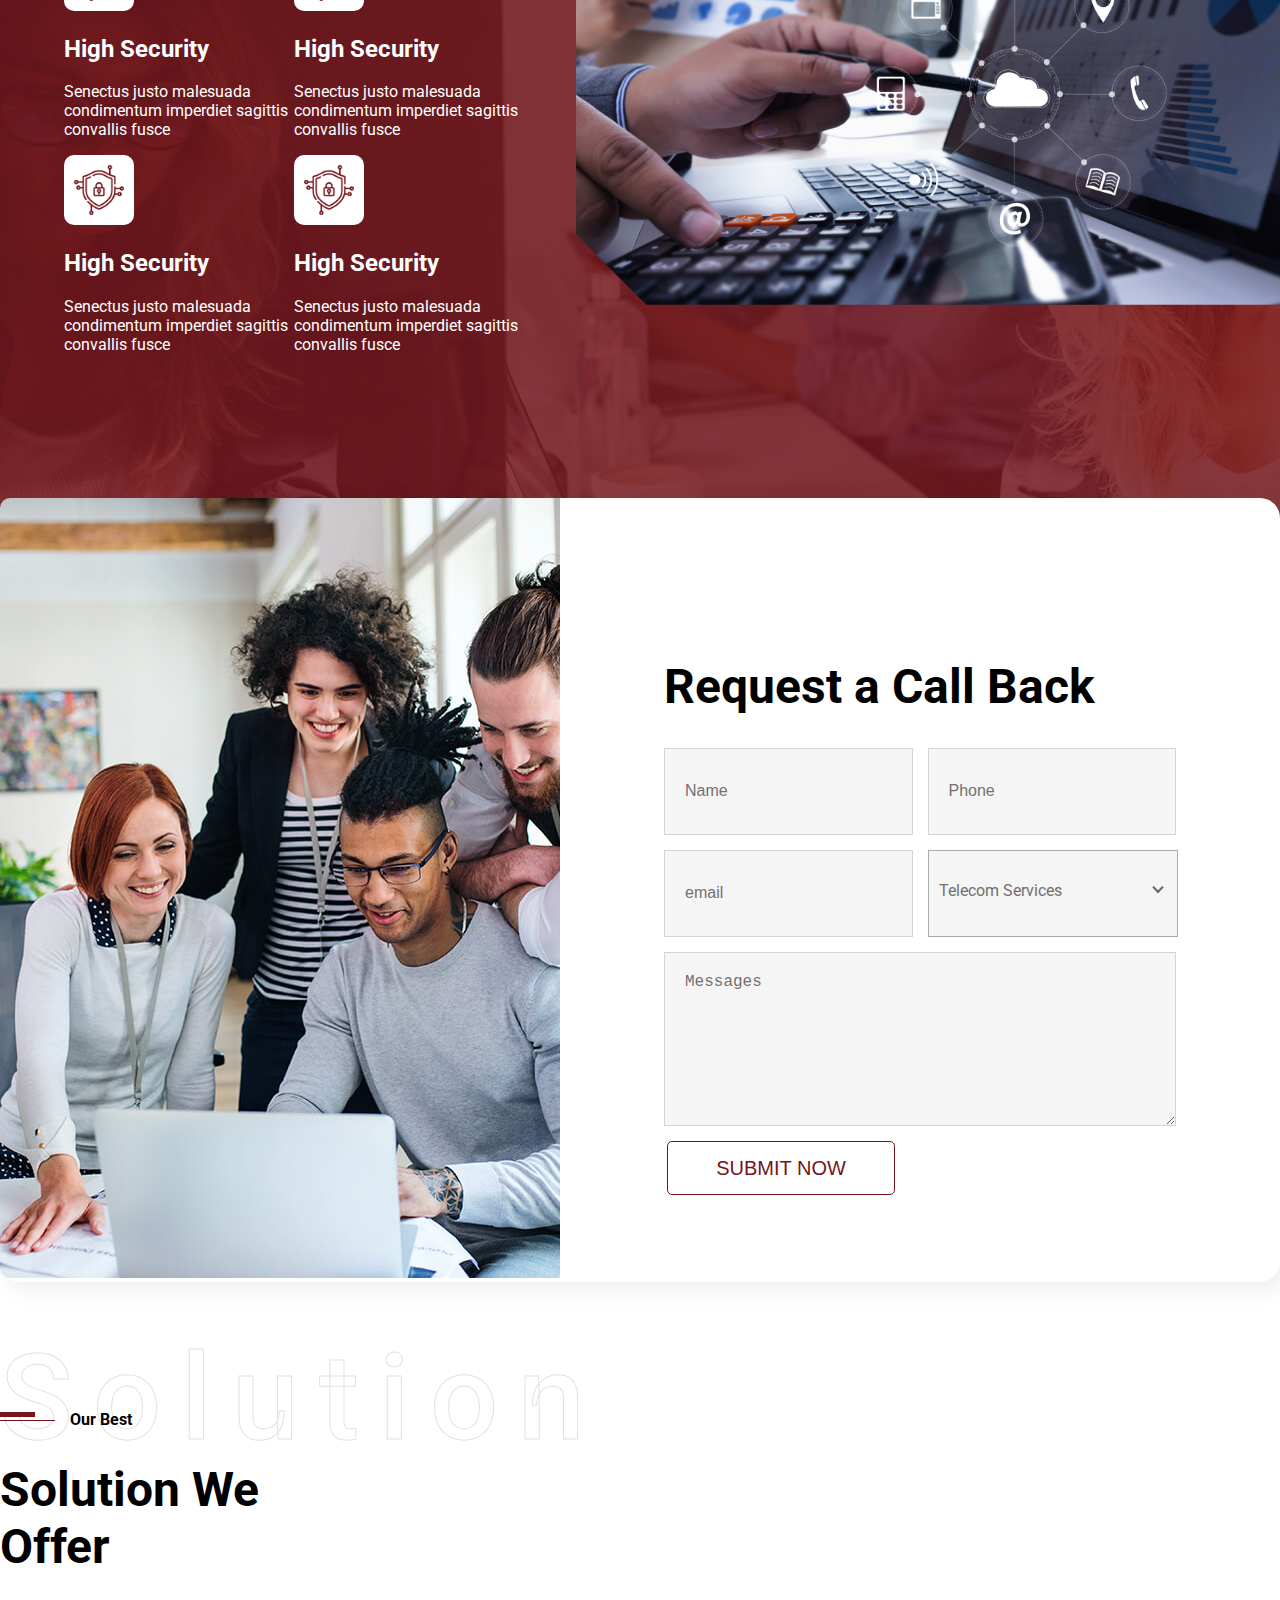
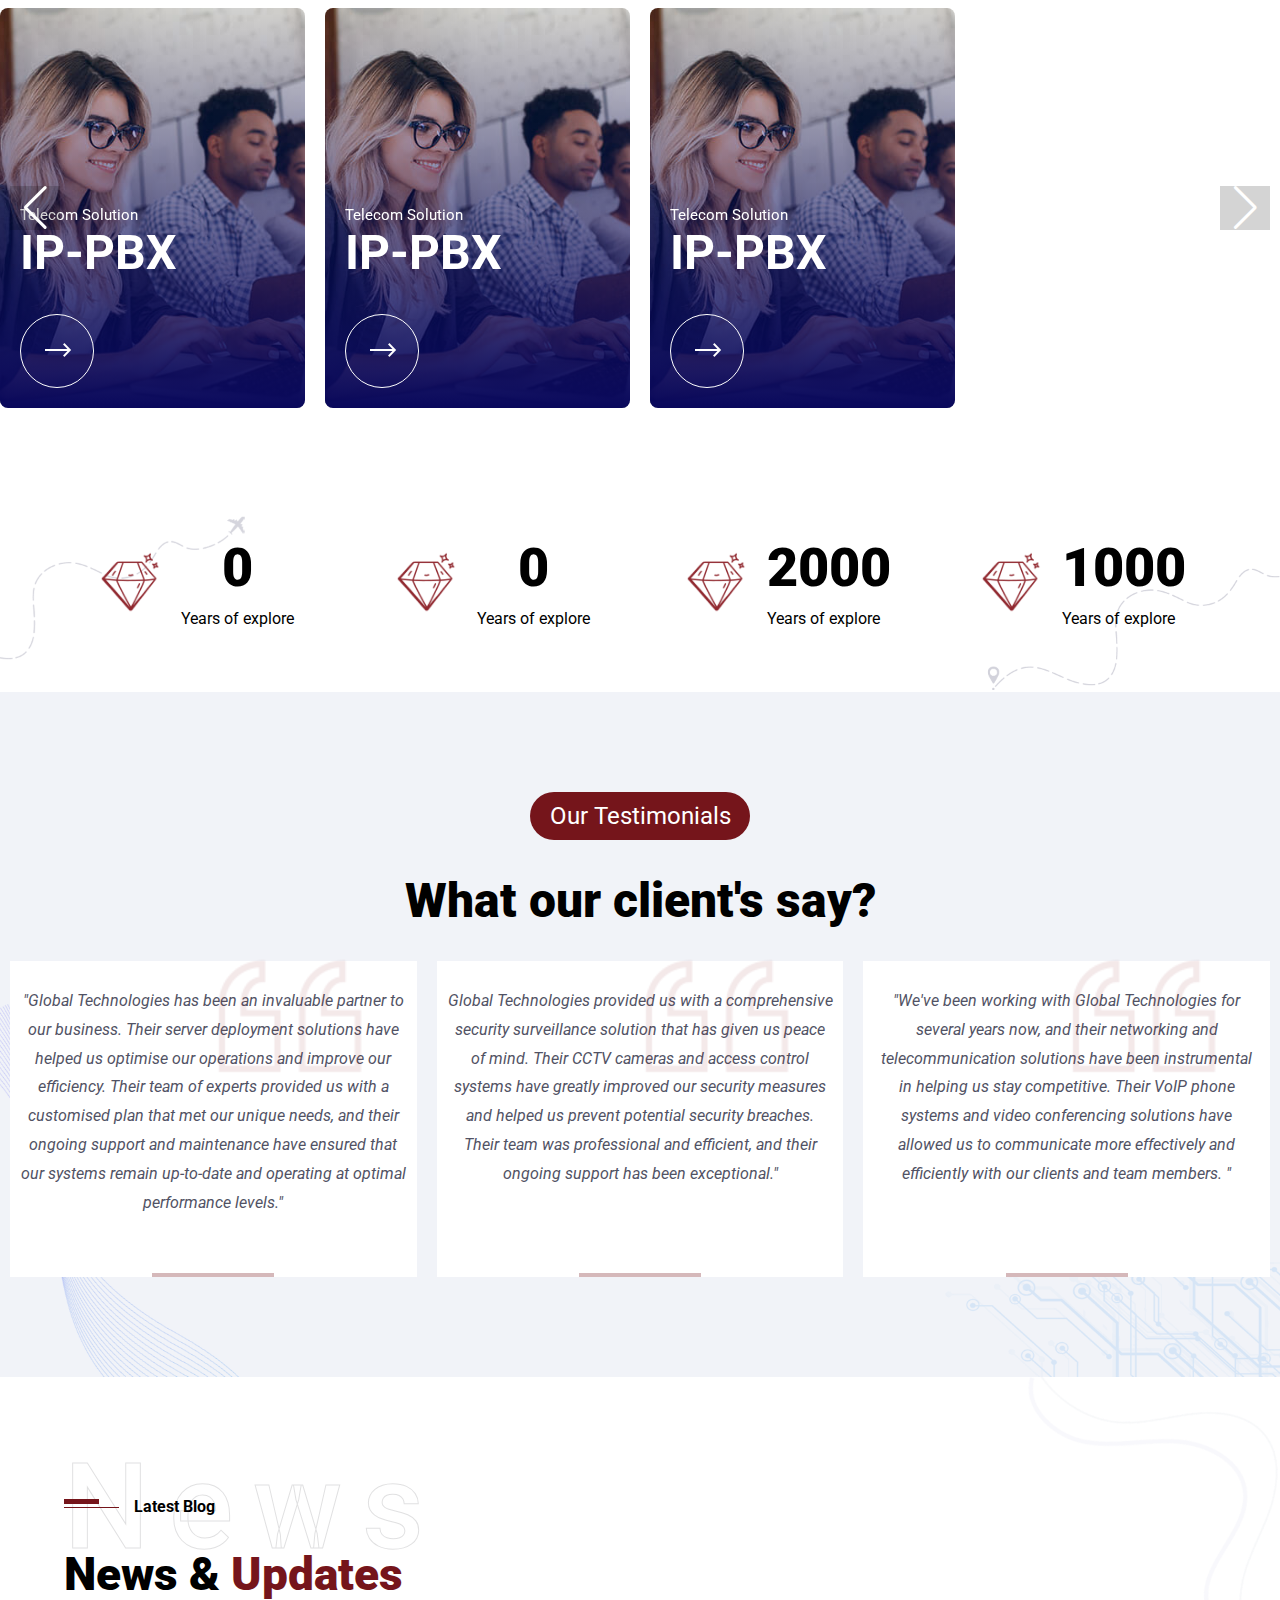
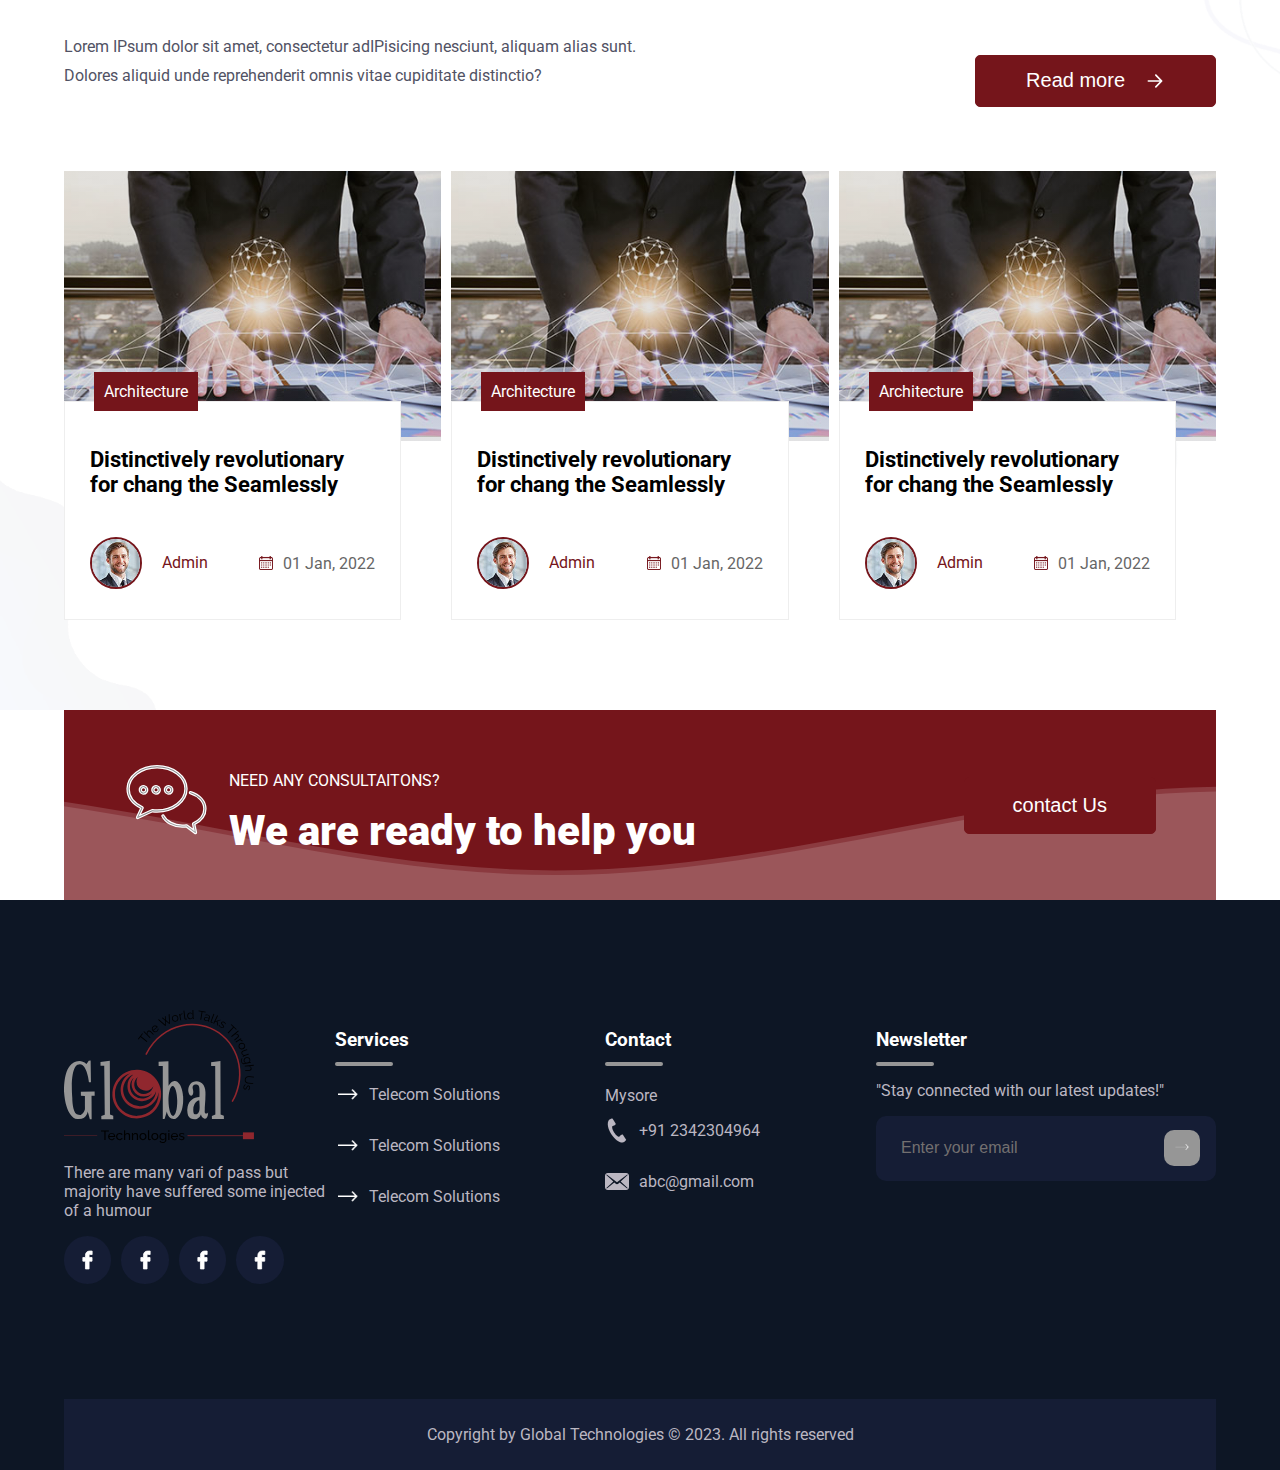
==== commit 7603221b: "latest commit" ====
--- a/index.html
+++ b/index.html
@@ -10,7 +10,7 @@
   rel="stylesheet"
   href="https://cdn.jsdelivr.net/npm/swiper@11/swiper-bundle.min.css"
 />
-    <link href="http://mozilla.github.io/foundation-icons/assets/foundation-icons.css" type="text/css" rel="stylesheet">
+    <!-- <link href="http://mozilla.github.io/foundation-icons/assets/foundation-icons.css" type="text/css" rel="stylesheet"> -->
     <title>Global Technologies</title>
     <link rel="stylesheet" href="./style.css">
     <link rel="icon" href="./favicon.ico" type="image/x-icon">
@@ -265,7 +265,9 @@
                         hundreds of clients in the market and have built an excellent client base. Our commitment to
                         delivering excellent service has enabled us to establish a strong reputation in the industry.
                     </p>
-                    <a href=""><button class="btn1">Read more <img src="./images/right-arrow.png" alt=""></button></a>
+                    <a href=""><button class="btn1">Read more  <span>
+                        <svg viewBox="0 0 24 24" fill="none" xmlns="http://www.w3.org/2000/svg"><g id="SVGRepo_bgCarrier" stroke-width="0"></g><g id="SVGRepo_tracerCarrier" stroke-linecap="round" stroke-linejoin="round"></g><g id="SVGRepo_iconCarrier"> <path fill-rule="evenodd" clip-rule="evenodd" d="M12.2929 4.29289C12.6834 3.90237 13.3166 3.90237 13.7071 4.29289L20.7071 11.2929C21.0976 11.6834 21.0976 12.3166 20.7071 12.7071L13.7071 19.7071C13.3166 20.0976 12.6834 20.0976 12.2929 19.7071C11.9024 19.3166 11.9024 18.6834 12.2929 18.2929L17.5858 13H4C3.44772 13 3 12.5523 3 12C3 11.4477 3.44772 11 4 11H17.5858L12.2929 5.70711C11.9024 5.31658 11.9024 4.68342 12.2929 4.29289Z" ></path> </g></svg>
+                    </span></button></a>
                 </div>
 
             </div>
@@ -643,8 +645,9 @@
                         unde reprehenderit omnis vitae cupiditate distinctio?</p>
                 </div>
                 <div class="news-btn">
-                    <a href="news-page.html"><button class="btn1">Read more <img src="./images/right-arrow.png"
-                                alt=""></button></a>
+                    <a href="news-page.html"><button class="btn1">Read more <span>
+                        <svg viewBox="0 0 24 24" fill="none" xmlns="http://www.w3.org/2000/svg"><g id="SVGRepo_bgCarrier" stroke-width="0"></g><g id="SVGRepo_tracerCarrier" stroke-linecap="round" stroke-linejoin="round"></g><g id="SVGRepo_iconCarrier"> <path fill-rule="evenodd" clip-rule="evenodd" d="M12.2929 4.29289C12.6834 3.90237 13.3166 3.90237 13.7071 4.29289L20.7071 11.2929C21.0976 11.6834 21.0976 12.3166 20.7071 12.7071L13.7071 19.7071C13.3166 20.0976 12.6834 20.0976 12.2929 19.7071C11.9024 19.3166 11.9024 18.6834 12.2929 18.2929L17.5858 13H4C3.44772 13 3 12.5523 3 12C3 11.4477 3.44772 11 4 11H17.5858L12.2929 5.70711C11.9024 5.31658 11.9024 4.68342 12.2929 4.29289Z" ></path> </g></svg>
+                    </span></button></a>
                 </div>
             </div>
             <div class="news-cards">
--- a/style.css
+++ b/style.css
@@ -903,7 +903,8 @@
     background-position: center;
     background-repeat: no-repeat;
     background-size: cover;
-    margin: 5% auto;
+    margin: 10% auto;
+    /* margin-bottom: 20%; */
     max-width: 1320px;
 
 }
@@ -1003,6 +1004,11 @@
     font-weight: 900;
 }
 
+@media (max-width:767px) {
+    .abt-content h1{
+        font-size: 2.2rem;
+    }
+}
 .abt-content h1>span {
     color: #75151b;
 }
@@ -1077,6 +1083,15 @@
 .service-section>h1 {
     font-size: 3rem;
     font-weight: 900;
+}
+@media (max-width:767px) {
+    .service-section>p{
+        width: 150px;
+        font-size: 16px;
+    }
+    .service-section>h1{
+        font-size: 2.2rem;
+    }
 }
 
 .tile-container {
@@ -1443,7 +1458,11 @@
     font-size: 3rem;
     font-weight: bolder;
 }
-
+@media (max-width:767px) {
+    .form-container h1{
+        font-size: 2.2rem;
+    }    
+}
 @media (max-width:1024px){
     .contact-card{
         width: 90%;
@@ -1775,6 +1794,10 @@
     .card-inner h1 {
         font-size: 40px;
     }
+    .btn1{
+        margin-inline: auto;
+
+    }
 
 }
 
@@ -2042,6 +2065,15 @@
 .testimonial-container>h1 {
     font-size: 3rem;
     font-weight: 900;
+}
+@media (max-width:767px) {
+    .testimonial-container>p{
+        width: 150px;
+        font-size: 16px;
+    }
+    .testimonial-container>h1{
+        font-size: 2.2rem;
+    }
 }
 .testimonial-item-container{
     max-width: 1320px;
